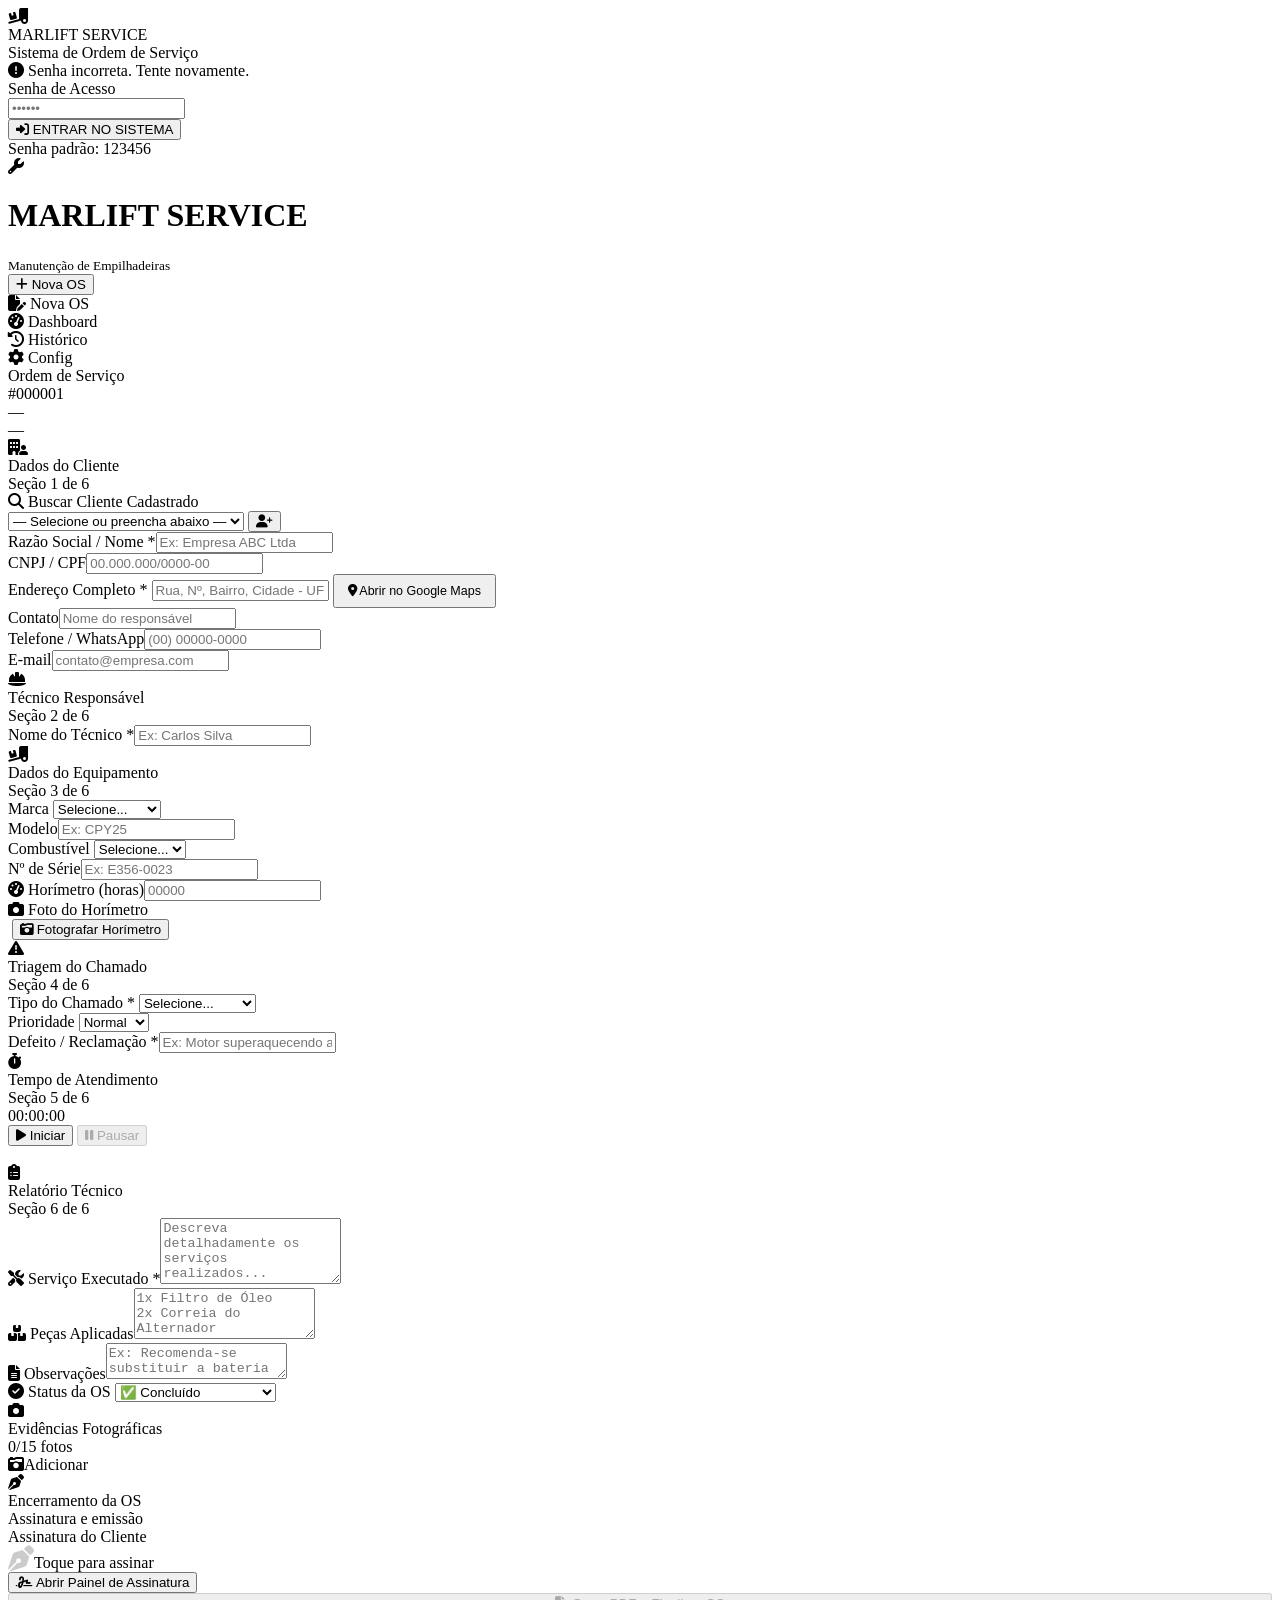
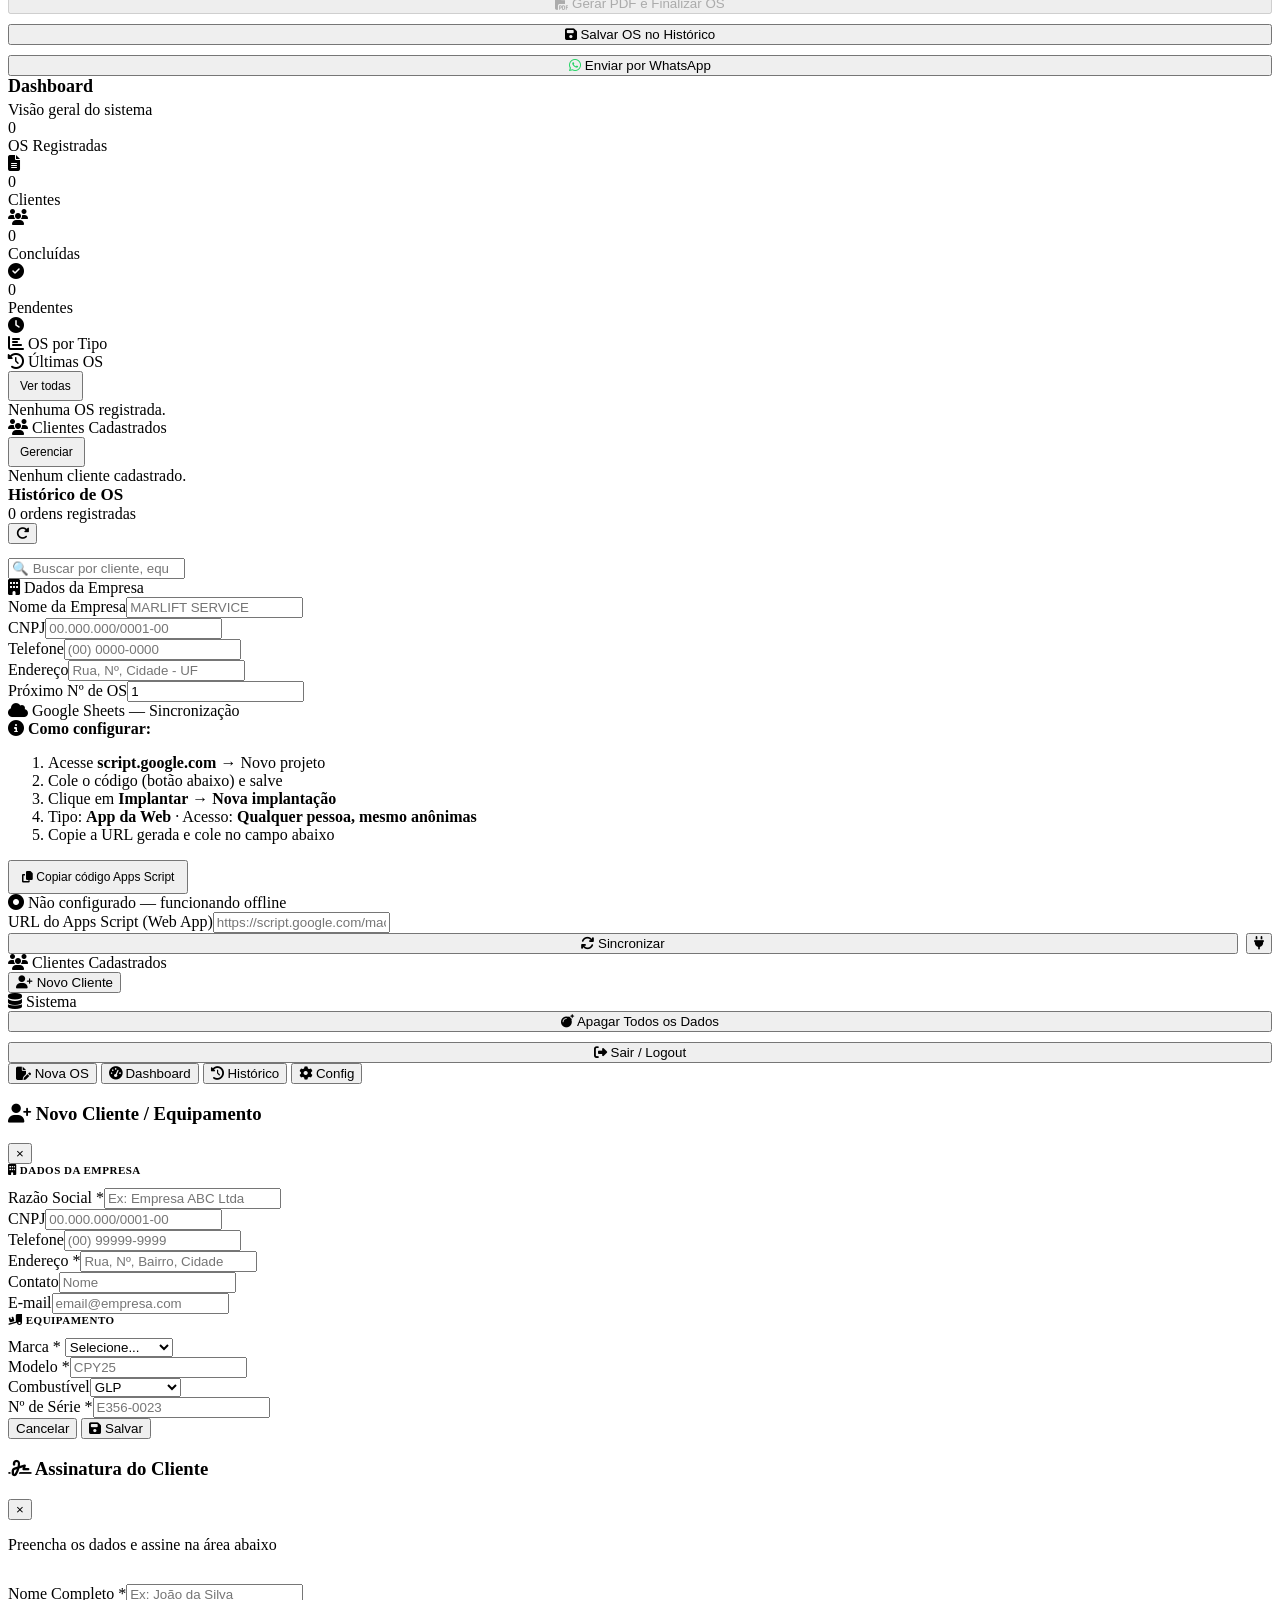
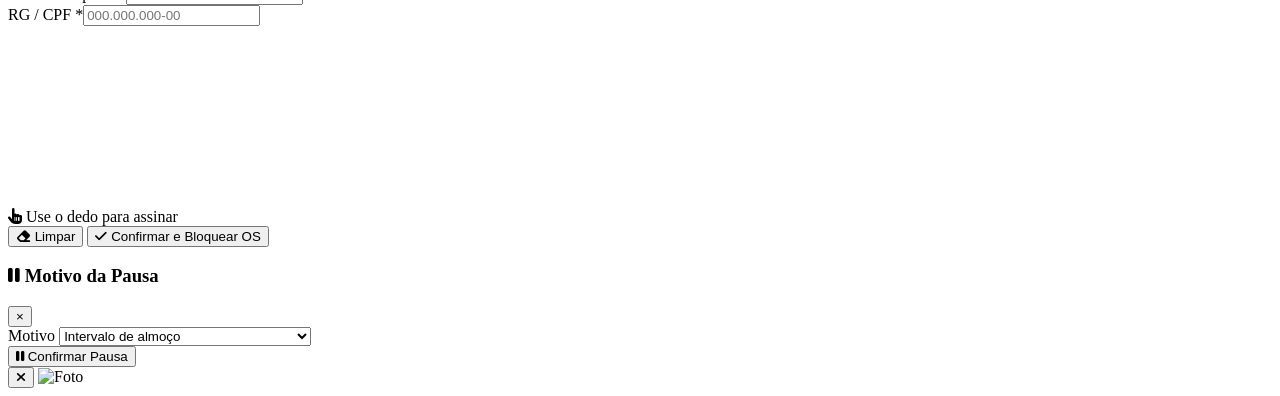
==== index.html @ 994aef8c "Create index.html" ====
<!DOCTYPE html>
<html lang="pt-BR">
<head>
<meta charset="UTF-8">
<meta name="viewport" content="width=device-width, initial-scale=1.0, maximum-scale=5.0, viewport-fit=cover">
<meta name="mobile-web-app-capable" content="yes">
<meta name="apple-mobile-web-app-capable" content="yes">
<meta name="apple-mobile-web-app-status-bar-style" content="black-translucent">
<meta name="theme-color" content="#0f172a">
<title>MARLIFT SERVICE — Sistema OS</title>
<link rel="stylesheet" href="https://cdnjs.cloudflare.com/ajax/libs/font-awesome/6.5.0/css/all.min.css">
<link rel="stylesheet" href="os-style.css">
<script src="https://cdnjs.cloudflare.com/ajax/libs/jspdf/2.5.1/jspdf.umd.min.js"></script>
</head>
<body>

<!-- ===== LOGIN ===== -->
<div id="loginScreen">
  <div class="login-bg-circles"><span></span><span></span></div>
  <div class="login-card">
    <div class="login-logo-wrap">
      <div class="login-logo-icon"><i class="fa-solid fa-truck-ramp-box"></i></div>
      <div class="login-brand"><span>MARLIFT</span> SERVICE</div>
      <div class="login-sub">Sistema de Ordem de Serviço</div>
    </div>
    <div id="loginError" class="login-error"><i class="fa-solid fa-circle-exclamation"></i> Senha incorreta. Tente novamente.</div>
    <label class="login-label">Senha de Acesso</label>
    <div class="pin-wrap">
      <input type="password" id="pinInput" class="pin-input" inputmode="numeric" maxlength="6" placeholder="••••••" autocomplete="current-password" onkeydown="if(event.key==='Enter')fazerLogin()">
    </div>
    <button class="btn-login" onclick="fazerLogin()"><i class="fa-solid fa-right-to-bracket"></i> ENTRAR NO SISTEMA</button>
    <div class="login-hint">Senha padrão: 123456</div>
  </div>
</div>

<!-- ===== APP ===== -->
<div class="app" id="mainApp">

  <header class="header">
    <div class="header-top">
      <div class="logo">
        <div class="logo-icon"><i class="fa-solid fa-wrench"></i></div>
        <div class="logo-text">
          <h1><span>MARLIFT</span> SERVICE</h1>
          <small>Manutenção de Empilhadeiras</small>
        </div>
      </div>
      <button class="btn-header" onclick="novaOS()"><i class="fa-solid fa-plus"></i> Nova OS</button>
    </div>
    <div class="nav-tabs">
      <div class="nav-tab active" data-tab="tab-os"   onclick="switchTab('tab-os')"><i class="fa-solid fa-file-pen"></i> Nova OS</div>
      <div class="nav-tab"        data-tab="tab-dash"  onclick="switchTab('tab-dash')"><i class="fa-solid fa-gauge-high"></i> Dashboard</div>
      <div class="nav-tab"        data-tab="tab-hist"  onclick="switchTab('tab-hist')"><i class="fa-solid fa-clock-rotate-left"></i> Histórico</div>
      <div class="nav-tab"        data-tab="tab-cfg"   onclick="switchTab('tab-cfg')"><i class="fa-solid fa-gear"></i> Config</div>
    </div>
    <div class="prog-bar-wrap">
      <div class="prog-steps">
        <div class="prog-step active" id="ps1"></div>
        <div class="prog-step" id="ps2"></div>
        <div class="prog-step" id="ps3"></div>
        <div class="prog-step" id="ps4"></div>
        <div class="prog-step" id="ps5"></div>
        <div class="prog-step" id="ps6"></div>
      </div>
    </div>
  </header>

  <!-- ========== NOVA OS ========== -->
  <div id="tab-os" class="tab-content active">
    <div class="os-num-box">
      <div><div class="os-num-label">Ordem de Serviço</div><div class="os-num-value" id="osNum">#000001</div></div>
      <div><div class="os-num-date" id="osData">—</div><div class="os-num-date" id="osHora">—</div></div>
    </div>

    <!-- CLIENTE -->
    <div class="card">
      <div class="card-header"><div class="card-icon"><i class="fa-solid fa-building-user"></i></div><div><div class="card-title">Dados do Cliente</div><div class="card-subtitle">Seção 1 de 6</div></div></div>
      <div class="card-body">
        <div class="box-highlight">
          <label class="form-label"><i class="fa-solid fa-magnifying-glass"></i> Buscar Cliente Cadastrado</label>
          <div class="d-flex gap-2">
            <select id="selCliente" class="form-control" style="flex:1" onchange="carregarCliente(this.value)">
              <option value="">— Selecione ou preencha abaixo —</option>
            </select>
            <button class="btn btn-primary btn-icon" onclick="abrirModal('modalCli')"><i class="fa-solid fa-user-plus"></i></button>
          </div>
        </div>
        <div class="form-group"><label class="form-label">Razão Social / Nome <span class="required">*</span></label><input type="text" id="cNome" class="form-control" placeholder="Ex: Empresa ABC Ltda" autocomplete="organization" oninput="autoSave();prog()"></div>
        <div class="form-group"><label class="form-label">CNPJ / CPF</label><input type="text" id="cCnpj" class="form-control" inputmode="numeric" maxlength="18" placeholder="00.000.000/0000-00" oninput="mascaraCnpj(this)"></div>
        <div class="form-group">
          <label class="form-label">Endereço Completo <span class="required">*</span></label>
          <input type="text" id="cEnd" class="form-control" placeholder="Rua, Nº, Bairro, Cidade - UF" oninput="autoSave()">
          <button class="btn btn-ghost mt-2" onclick="abrirGps()" style="font-size:12.5px;padding:8px 13px"><i class="fa-solid fa-location-dot" style="color:var(--primary)"></i> Abrir no Google Maps</button>
        </div>
        <div class="row">
          <div class="form-group"><label class="form-label">Contato</label><input type="text" id="cContato" class="form-control" placeholder="Nome do responsável" oninput="autoSave()"></div>
          <div class="form-group"><label class="form-label">Telefone / WhatsApp</label><input type="tel" id="cTel" class="form-control" inputmode="tel" maxlength="15" placeholder="(00) 00000-0000" autocomplete="tel" oninput="mascaraTel(this)"></div>
        </div>
        <div class="form-group"><label class="form-label">E-mail</label><input type="email" id="cEmail" class="form-control" placeholder="contato@empresa.com" inputmode="email" oninput="autoSave()"></div>
      </div>
    </div>

    <!-- TÉCNICO -->
    <div class="card">
      <div class="card-header"><div class="card-icon"><i class="fa-solid fa-hard-hat"></i></div><div><div class="card-title">Técnico Responsável</div><div class="card-subtitle">Seção 2 de 6</div></div></div>
      <div class="card-body">
        <div class="form-group"><label class="form-label">Nome do Técnico <span class="required">*</span></label><input type="text" id="tNome" class="form-control" placeholder="Ex: Carlos Silva" autocomplete="name" oninput="autoSave();prog()"></div>
      </div>
    </div>

    <!-- EQUIPAMENTO -->
    <div class="card">
      <div class="card-header"><div class="card-icon"><i class="fa-solid fa-truck-ramp-box"></i></div><div><div class="card-title">Dados do Equipamento</div><div class="card-subtitle">Seção 3 de 6</div></div></div>
      <div class="card-body">
        <div class="row">
          <div class="form-group">
            <label class="form-label">Marca</label>
            <select id="eMarca" class="form-control" onchange="autoSave();prog()">
              <option value="">Selecione...</option>
              <option>TOYOTA</option><option>CLARK</option><option>HYSTER</option><option>YALE</option>
              <option>STILL</option><option>HANGCHA</option><option>NISSAN</option><option>KOMATSU</option>
              <option>MITSUBISHI</option><option>GOODSENSE</option><option>HELI</option><option>PALETRANS</option><option>OUTRA</option>
            </select>
          </div>
          <div class="form-group"><label class="form-label">Modelo</label><input type="text" id="eModelo" class="form-control" placeholder="Ex: CPY25" oninput="autoSave()"></div>
        </div>
        <div class="row">
          <div class="form-group">
            <label class="form-label">Combustível</label>
            <select id="eComb" class="form-control" onchange="autoSave()">
              <option value="">Selecione...</option><option>GLP</option><option>ELÉTRICA</option><option>DIESEL</option><option>GASOLINA</option>
            </select>
          </div>
          <div class="form-group"><label class="form-label">Nº de Série</label><input type="text" id="eSerie" class="form-control" placeholder="Ex: E356-0023" oninput="autoSave()"></div>
        </div>
        <div class="form-group"><label class="form-label"><i class="fa-solid fa-gauge-high"></i> Horímetro (horas)</label><input type="text" id="eHor" class="form-control" inputmode="numeric" maxlength="5" placeholder="00000" oninput="this.value=this.value.replace(/\D/g,'').substring(0,5);autoSave()"></div>
        <div class="form-group">
          <label class="form-label"><i class="fa-solid fa-camera"></i> Foto do Horímetro</label>
          <div class="horimetro-wrap">
            <img id="horPrev" class="horimetro-preview" src="" alt="" onclick="abrirLightbox(this.src)">
            <input type="file" id="inputHor" accept="image/*" capture="environment" style="display:none" onchange="processarFotoHor(this)">
            <button class="btn btn-outline" id="btnFotHor" onclick="document.getElementById('inputHor').click()"><i class="fa-solid fa-camera-retro"></i> Fotografar Horímetro</button>
            <button class="btn btn-danger" id="btnRmHor" style="display:none" onclick="removerFotoHor()"><i class="fa-solid fa-trash"></i> Remover</button>
          </div>
        </div>
      </div>
    </div>

    <!-- TRIAGEM -->
    <div class="card">
      <div class="card-header"><div class="card-icon"><i class="fa-solid fa-triangle-exclamation"></i></div><div><div class="card-title">Triagem do Chamado</div><div class="card-subtitle">Seção 4 de 6</div></div></div>
      <div class="card-body">
        <div class="row">
          <div class="form-group">
            <label class="form-label">Tipo do Chamado <span class="required">*</span></label>
            <select id="tipo" class="form-control" onchange="autoSave();prog()">
              <option value="">Selecione...</option>
              <option value="Emergencial">🚨 Emergencial</option>
              <option value="Corretivo">🔧 Corretivo</option>
              <option value="Preventivo">✅ Preventivo</option>
              <option value="Garantia">🛡️ Garantia</option>
              <option value="Orçamento">💰 Orçamento</option>
              <option value="Instalação">🔩 Instalação</option>
            </select>
          </div>
          <div class="form-group">
            <label class="form-label">Prioridade</label>
            <select id="prior" class="form-control" onchange="autoSave()"><option>Normal</option><option>Alta</option><option>Urgente</option></select>
          </div>
        </div>
        <div class="form-group"><label class="form-label">Defeito / Reclamação <span class="required">*</span></label><input type="text" id="defeito" class="form-control" placeholder="Ex: Motor superaquecendo ao carregar" oninput="autoSave()"></div>
      </div>
    </div>

    <!-- CRONÔMETRO -->
    <div class="card">
      <div class="card-header"><div class="card-icon"><i class="fa-solid fa-stopwatch"></i></div><div><div class="card-title">Tempo de Atendimento</div><div class="card-subtitle">Seção 5 de 6</div></div></div>
      <div class="card-body">
        <div class="timer-wrap">
          <div id="timerDisp" class="timer-display">00:00:00</div>
          <div class="timer-btns">
            <button id="btnIni" class="btn btn-primary" onclick="iniciarTimer()"><i class="fa-solid fa-play"></i> Iniciar</button>
            <button id="btnPau" class="btn btn-warning" disabled onclick="abrirModal('modalPausa')"><i class="fa-solid fa-pause"></i> Pausar</button>
          </div>
          <div id="timerLog" class="timer-log"><div class="timer-log-item" style="color:rgba(255,255,255,0.25)">Aguardando início...</div></div>
        </div>
      </div>
    </div>

    <!-- RELATÓRIO TÉCNICO -->
    <div class="card">
      <div class="card-header"><div class="card-icon"><i class="fa-solid fa-clipboard-list"></i></div><div><div class="card-title">Relatório Técnico</div><div class="card-subtitle">Seção 6 de 6</div></div></div>
      <div class="card-body">
        <div class="form-group"><label class="form-label"><i class="fa-solid fa-screwdriver-wrench"></i> Serviço Executado <span class="required">*</span></label><textarea id="servico" class="form-control" rows="4" placeholder="Descreva detalhadamente os serviços realizados..." oninput="autoSave();prog()"></textarea></div>
        <div class="form-group"><label class="form-label"><i class="fa-solid fa-boxes-stacked"></i> Peças Aplicadas</label><textarea id="pecas" class="form-control" rows="3" placeholder="1x Filtro de Óleo&#10;2x Correia do Alternador" oninput="autoSave()"></textarea></div>
        <div class="form-group"><label class="form-label"><i class="fa-solid fa-file-lines"></i> Observações</label><textarea id="obs" class="form-control" rows="2" placeholder="Ex: Recomenda-se substituir a bateria na próxima revisão." oninput="autoSave()"></textarea></div>
        <div class="form-group">
          <label class="form-label"><i class="fa-solid fa-circle-check"></i> Status da OS</label>
          <select id="status" class="form-control" onchange="autoSave()">
            <option value="Concluído">✅ Concluído</option>
            <option value="Pendente">⏳ Pendente</option>
            <option value="Aguardando Peça">📦 Aguardando Peça</option>
            <option value="Orçamento Enviado">💰 Orçamento Enviado</option>
          </select>
        </div>
      </div>
    </div>

    <!-- FOTOS -->
    <div class="card">
      <div class="card-header"><div class="card-icon"><i class="fa-solid fa-camera"></i></div><div><div class="card-title">Evidências Fotográficas</div><div class="card-subtitle"><span id="fotoCnt">0</span>/15 fotos</div></div></div>
      <div class="card-body">
        <input type="file" id="inputFotos" accept="image/*" multiple style="display:none" onchange="addFotos(this)">
        <div id="photosGrid" class="photos-grid">
          <div class="photo-add-btn" onclick="document.getElementById('inputFotos').click()"><i class="fa-solid fa-camera-retro"></i><span>Adicionar</span></div>
        </div>
      </div>
    </div>

    <!-- ENCERRAMENTO -->
    <div class="card">
      <div class="card-header"><div class="card-icon"><i class="fa-solid fa-pen-nib"></i></div><div><div class="card-title">Encerramento da OS</div><div class="card-subtitle">Assinatura e emissão</div></div></div>
      <div class="card-body">
        <div class="form-group">
          <label class="form-label">Assinatura do Cliente</label>
          <div id="sigPreview" class="sig-preview">
            <div class="sig-placeholder"><i class="fa-solid fa-pen-nib" style="font-size:26px;opacity:0.2"></i><span>Toque para assinar</span></div>
          </div>
          <button id="btnEditar" class="btn btn-warning btn-block mb-3" style="display:none" onclick="desbloquearOS()"><i class="fa-solid fa-unlock"></i> Editar OS (Desbloquear)</button>
          <button id="btnAbrirSig" class="btn btn-outline btn-block" onclick="abrirModal('modalSig')"><i class="fa-solid fa-signature"></i> Abrir Painel de Assinatura</button>
        </div>
        <div class="divider"></div>
        <div style="display:flex;flex-direction:column;gap:10px">
          <button id="btnPdf" class="btn btn-primary btn-block btn-lg" onclick="gerarPDFELimpar()" disabled><i class="fa-solid fa-file-pdf"></i> Gerar PDF e Finalizar OS</button>
          <button id="btnSalvar" class="btn btn-success btn-block" onclick="salvarOS()"><i class="fa-solid fa-floppy-disk"></i> Salvar OS no Histórico</button>
          <button class="btn btn-ghost btn-block" onclick="abrirWhatsapp()"><i class="fa-brands fa-whatsapp" style="color:#25d366"></i> Enviar por WhatsApp</button>
        </div>
      </div>
    </div>
  </div><!-- /tab-os -->

  <!-- ========== DASHBOARD ========== -->
  <div id="tab-dash" class="tab-content">
    <div style="font-size:18px;font-weight:900;margin-bottom:4px">Dashboard</div>
    <div class="text-sm text-muted mb-3">Visão geral do sistema</div>
    <div class="dash-grid">
      <div class="dash-card"><div class="dash-num" id="dTotalOS">0</div><div class="dash-label">OS Registradas</div><i class="fa-solid fa-file-lines dash-icon"></i></div>
      <div class="dash-card accent"><div class="dash-num" id="dTotalCli">0</div><div class="dash-label">Clientes</div><i class="fa-solid fa-users dash-icon"></i></div>
      <div class="dash-card success"><div class="dash-num" id="dConcluidas">0</div><div class="dash-label">Concluídas</div><i class="fa-solid fa-circle-check dash-icon"></i></div>
      <div class="dash-card warn"><div class="dash-num" id="dPendentes">0</div><div class="dash-label">Pendentes</div><i class="fa-solid fa-clock dash-icon"></i></div>
    </div>
    <div class="dash-list-card">
      <div class="dash-list-header"><div class="dash-list-title"><i class="fa-solid fa-chart-bar" style="color:var(--primary)"></i> OS por Tipo</div></div>
      <div class="dash-chart" id="dashChart"></div>
    </div>
    <div class="dash-list-card">
      <div class="dash-list-header"><div class="dash-list-title"><i class="fa-solid fa-clock-rotate-left" style="color:var(--primary)"></i> Últimas OS</div><button class="btn btn-ghost btn-icon" onclick="switchTab('tab-hist')" style="font-size:12px;padding:6px 10px">Ver todas</button></div>
      <div class="dash-list-body" id="dashUltimasOS"><div class="dash-empty">Nenhuma OS registrada.</div></div>
    </div>
    <div class="dash-list-card">
      <div class="dash-list-header"><div class="dash-list-title"><i class="fa-solid fa-users" style="color:var(--accent)"></i> Clientes Cadastrados</div><button class="btn btn-ghost btn-icon" onclick="switchTab('tab-cfg')" style="font-size:12px;padding:6px 10px">Gerenciar</button></div>
      <div class="dash-list-body" id="dashClientes"><div class="dash-empty">Nenhum cliente cadastrado.</div></div>
    </div>
  </div>

  <!-- ========== HISTÓRICO ========== -->
  <div id="tab-hist" class="tab-content">
    <div class="d-flex align-center" style="justify-content:space-between;margin-bottom:14px">
      <div><div style="font-size:17px;font-weight:800">Histórico de OS</div><div class="text-sm text-muted"><span id="totalOS">0</span> ordens registradas</div></div>
      <button class="btn btn-ghost btn-icon" onclick="renderHist()"><i class="fa-solid fa-rotate-right"></i></button>
    </div>
    <div class="form-group mb-3"><input type="search" id="busca" class="form-control" placeholder="🔍 Buscar por cliente, equipamento, técnico..." oninput="renderHist()"></div>
    <div id="osList" class="os-list"></div>
  </div>

  <!-- ========== CONFIG ========== -->
  <div id="tab-cfg" class="tab-content">
    <div class="cfg-section">
      <div class="cfg-title"><i class="fa-solid fa-building"></i> Dados da Empresa</div>
      <div class="form-group"><label class="form-label">Nome da Empresa</label><input type="text" id="cfEmpresa" class="form-control" placeholder="MARLIFT SERVICE" oninput="salvarCfg()"></div>
      <div class="row">
        <div class="form-group"><label class="form-label">CNPJ</label><input type="text" id="cfCnpj" class="form-control" placeholder="00.000.000/0001-00" oninput="salvarCfg()"></div>
        <div class="form-group"><label class="form-label">Telefone</label><input type="tel" id="cfTel" class="form-control" placeholder="(00) 0000-0000" oninput="salvarCfg()"></div>
      </div>
      <div class="form-group"><label class="form-label">Endereço</label><input type="text" id="cfEnd" class="form-control" placeholder="Rua, Nº, Cidade - UF" oninput="salvarCfg()"></div>
      <div class="form-group"><label class="form-label">Próximo Nº de OS</label><input type="number" id="cfProxOS" class="form-control" value="1" min="1" oninput="salvarCfg()"></div>
    </div>
    <div class="cfg-section">
      <div class="cfg-title"><i class="fa-solid fa-cloud"></i> Google Sheets — Sincronização</div>
      <div class="info-box">
        <div>
          <strong><i class="fa-solid fa-circle-info"></i> Como configurar:</strong>
          <ol>
            <li>Acesse <strong>script.google.com</strong> → Novo projeto</li>
            <li>Cole o código (botão abaixo) e salve</li>
            <li>Clique em <strong>Implantar → Nova implantação</strong></li>
            <li>Tipo: <strong>App da Web</strong> · Acesso: <strong>Qualquer pessoa, mesmo anônimas</strong></li>
            <li>Copie a URL gerada e cole no campo abaixo</li>
          </ol>
          <button class="btn btn-ghost mt-2" onclick="copiarScript()" style="font-size:12px;padding:8px 12px"><i class="fa-solid fa-copy"></i> Copiar código Apps Script</button>
        </div>
      </div>
      <div id="syncBadge" class="sync-badge idle"><i class="fa-solid fa-circle-dot"></i> Não configurado — funcionando offline</div>
      <div class="form-group"><label class="form-label">URL do Apps Script (Web App)</label><input type="url" id="cfSheets" class="form-control" placeholder="https://script.google.com/macros/s/..." inputmode="url" oninput="salvarCfg()"></div>
      <div style="display:flex;gap:8px">
        <button class="btn btn-primary" style="flex:1" onclick="syncClientes()"><i class="fa-solid fa-arrows-rotate"></i> Sincronizar</button>
        <button class="btn btn-ghost btn-icon" onclick="testarConn()" title="Testar"><i class="fa-solid fa-plug"></i></button>
      </div>
    </div>
    <div class="cfg-section">
      <div class="cfg-title"><i class="fa-solid fa-users"></i> Clientes Cadastrados</div>
      <button class="btn btn-primary btn-block mb-3" onclick="abrirModal('modalCli')"><i class="fa-solid fa-user-plus"></i> Novo Cliente</button>
      <div id="clientList" class="client-list"></div>
    </div>
    <div class="cfg-section">
      <div class="cfg-title"><i class="fa-solid fa-database"></i> Sistema</div>
      <div style="display:flex;flex-direction:column;gap:10px">
        <button class="btn btn-danger btn-block" onclick="limparTudo()"><i class="fa-solid fa-bomb"></i> Apagar Todos os Dados</button>
        <button class="btn btn-ghost btn-block" onclick="fazerLogout()"><i class="fa-solid fa-right-from-bracket"></i> Sair / Logout</button>
      </div>
    </div>
  </div>

</div><!-- /app -->

<nav class="bottom-nav">
  <button class="bnav-item active" data-tab="tab-os"   onclick="switchTab('tab-os')"><i class="fa-solid fa-file-pen"></i> Nova OS</button>
  <button class="bnav-item"        data-tab="tab-dash"  onclick="switchTab('tab-dash')"><i class="fa-solid fa-gauge-high"></i> Dashboard</button>
  <button class="bnav-item"        data-tab="tab-hist"  onclick="switchTab('tab-hist')"><i class="fa-solid fa-clock-rotate-left"></i> Histórico</button>
  <button class="bnav-item"        data-tab="tab-cfg"   onclick="switchTab('tab-cfg')"><i class="fa-solid fa-gear"></i> Config</button>
</nav>

<!-- MODAL CLIENTE -->
<div id="modalCli" class="modal">
  <div class="modal-box">
    <div class="modal-header"><h3><i class="fa-solid fa-user-plus"></i> Novo Cliente / Equipamento</h3><button class="modal-close" onclick="fecharModal()">&times;</button></div>
    <div class="modal-body">
      <div style="font-size:11px;font-weight:800;color:var(--primary);text-transform:uppercase;letter-spacing:.5px;margin-bottom:12px"><i class="fa-solid fa-building"></i> Dados da Empresa</div>
      <div class="form-group"><label class="form-label">Razão Social <span class="required">*</span></label><input type="text" id="cadNome" class="form-control" placeholder="Ex: Empresa ABC Ltda" autocomplete="off"></div>
      <div class="row">
        <div class="form-group"><label class="form-label">CNPJ</label><input type="text" id="cadCnpj" class="form-control" placeholder="00.000.000/0001-00" inputmode="numeric"></div>
        <div class="form-group"><label class="form-label">Telefone</label><input type="tel" id="cadTel" class="form-control" placeholder="(00) 99999-9999" inputmode="tel" oninput="mascaraTel(this)"></div>
      </div>
      <div class="form-group"><label class="form-label">Endereço <span class="required">*</span></label><input type="text" id="cadEnd" class="form-control" placeholder="Rua, Nº, Bairro, Cidade" autocomplete="off"></div>
      <div class="row">
        <div class="form-group"><label class="form-label">Contato</label><input type="text" id="cadContato" class="form-control" placeholder="Nome"></div>
        <div class="form-group"><label class="form-label">E-mail</label><input type="email" id="cadEmail" class="form-control" placeholder="email@empresa.com" inputmode="email"></div>
      </div>
      <div class="divider"></div>
      <div style="font-size:11px;font-weight:800;color:var(--primary);text-transform:uppercase;letter-spacing:.5px;margin-bottom:12px"><i class="fa-solid fa-truck-ramp-box"></i> Equipamento</div>
      <div class="row">
        <div class="form-group"><label class="form-label">Marca <span class="required">*</span></label>
          <select id="cadMarca" class="form-control"><option value="">Selecione...</option><option>TOYOTA</option><option>CLARK</option><option>HYSTER</option><option>YALE</option><option>STILL</option><option>HANGCHA</option><option>NISSAN</option><option>KOMATSU</option><option>MITSUBISHI</option><option>GOODSENSE</option><option>HELI</option><option>PALETRANS</option><option>OUTRA</option></select>
        </div>
        <div class="form-group"><label class="form-label">Modelo <span class="required">*</span></label><input type="text" id="cadModelo" class="form-control" placeholder="CPY25"></div>
      </div>
      <div class="row">
        <div class="form-group"><label class="form-label">Combustível</label><select id="cadComb" class="form-control"><option>GLP</option><option>ELÉTRICA</option><option>DIESEL</option><option>GASOLINA</option></select></div>
        <div class="form-group"><label class="form-label">Nº de Série <span class="required">*</span></label><input type="text" id="cadSerie" class="form-control" placeholder="E356-0023"></div>
      </div>
    </div>
    <div class="modal-footer">
      <button class="btn btn-ghost" onclick="fecharModal()">Cancelar</button>
      <button class="btn btn-primary" onclick="salvarCliente()"><i class="fa-solid fa-floppy-disk"></i> Salvar</button>
    </div>
  </div>
</div>

<!-- MODAL ASSINATURA -->
<div id="modalSig" class="modal fullscreen">
  <div class="modal-box" style="display:flex;flex-direction:column;">
    <div class="modal-header"><h3><i class="fa-solid fa-signature"></i> Assinatura do Cliente</h3><button class="modal-close" onclick="fecharModal()">&times;</button></div>
    <div class="modal-body" style="flex:1;display:flex;flex-direction:column;gap:14px;">
      <p class="text-sm text-muted text-center">Preencha os dados e assine na área abaixo</p>
      <div class="row">
        <div class="form-group"><label class="form-label">Nome Completo <span class="required">*</span></label><input type="text" id="sigNome" class="form-control" placeholder="Ex: João da Silva"></div>
        <div class="form-group"><label class="form-label">RG / CPF <span class="required">*</span></label><input type="text" id="sigDoc" class="form-control" placeholder="000.000.000-00" inputmode="numeric"></div>
      </div>
      <div class="canvas-wrap" style="flex:1;border:2px solid var(--border);"><canvas id="sigCanvas"></canvas></div>
      <div class="text-center text-sm text-muted"><i class="fa-solid fa-hand-pointer"></i> Use o dedo para assinar</div>
    </div>
    <div class="modal-footer">
      <button class="btn btn-ghost" onclick="clearSig()"><i class="fa-solid fa-eraser"></i> Limpar</button>
      <button class="btn btn-success" onclick="salvarSig()"><i class="fa-solid fa-check"></i> Confirmar e Bloquear OS</button>
    </div>
  </div>
</div>

<!-- MODAL PAUSA -->
<div id="modalPausa" class="modal">
  <div class="modal-box">
    <div class="modal-header"><h3><i class="fa-solid fa-pause"></i> Motivo da Pausa</h3><button class="modal-close" onclick="fecharModal()">&times;</button></div>
    <div class="modal-body">
      <div class="form-group">
        <label class="form-label">Motivo</label>
        <select id="motivoPausa" class="form-control" onchange="toggleMotivoOutro(this.value)">
          <option>Intervalo de almoço</option><option>Aguardando peça</option>
          <option>Aguardando liberação do equipamento</option><option>Deslocamento até fornecedor</option>
          <option value="Outro">Outro...</option>
        </select>
      </div>
      <div id="motivoOutroWrap" class="form-group" style="display:none">
        <label class="form-label">Especifique</label>
        <input type="text" id="motivoOutro" class="form-control" placeholder="Descreva o motivo...">
      </div>
    </div>
    <div class="modal-footer"><button class="btn btn-warning btn-block" onclick="confirmarPausa()"><i class="fa-solid fa-pause"></i> Confirmar Pausa</button></div>
  </div>
</div>

<!-- LIGHTBOX -->
<div id="lightbox" class="lightbox" onclick="fecharLightbox()">
  <button class="lb-close"><i class="fa-solid fa-xmark"></i></button>
  <img id="lbImg" src="" alt="Foto">
</div>

<div class="toast-wrap" id="toastWrap"></div>

<script src="os-script.js"></script>
</body>
</html>
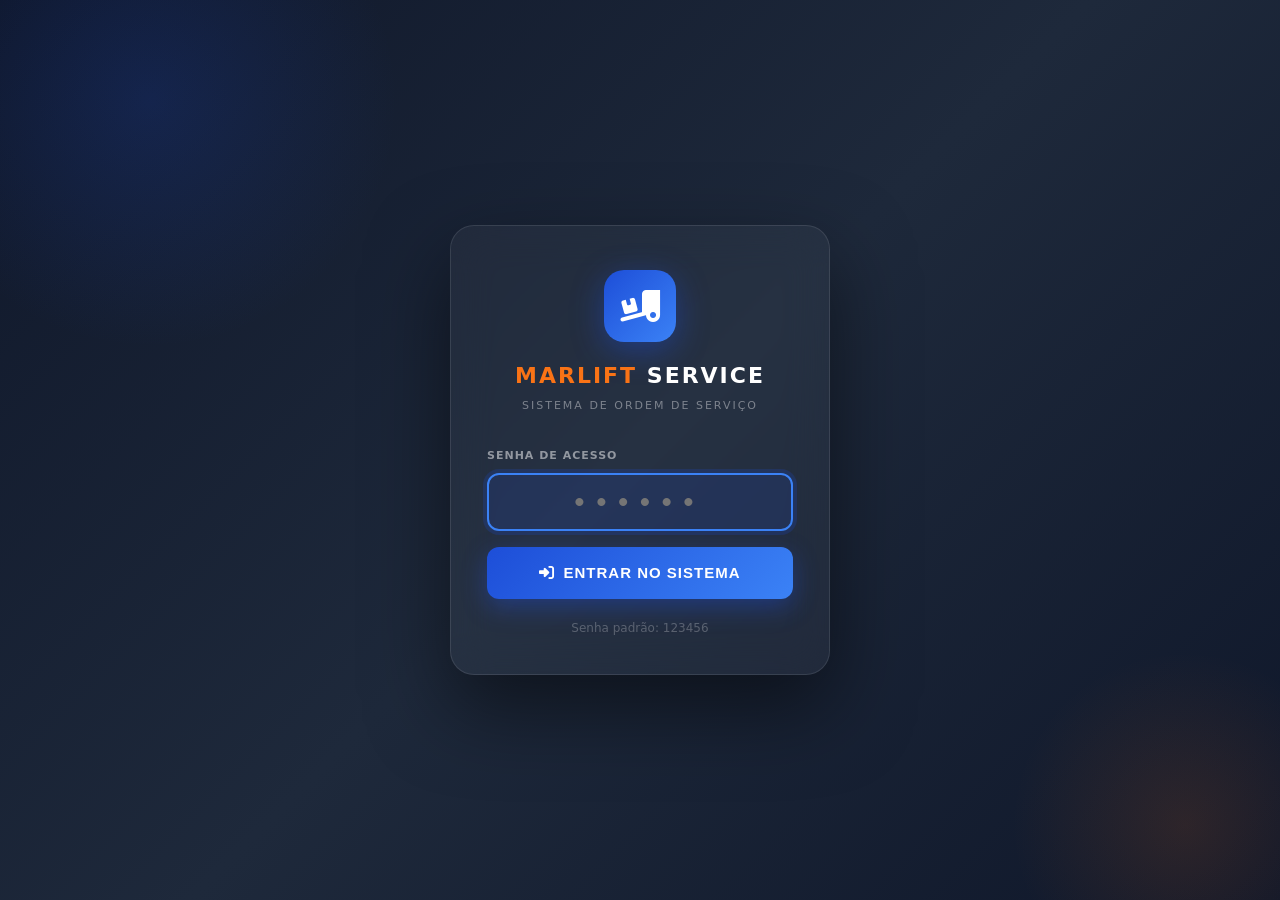
==== commit fb300115: "Update index.html" ====
--- a/index.html
+++ b/index.html
@@ -128,7 +128,7 @@
           <div class="form-group">
             <label class="form-label">Combustível</label>
             <select id="eComb" class="form-control" onchange="autoSave()">
-              <option value="">Selecione...</option><option>GLP</option><option>ELÉTRICA</option><option>DIESEL</option><option>GASOLINA</option>
+              <option value="">Selecione...</option><option>GLP</option><option>ELÉTRICA</option><option>DIESEL</
             </select>
           </div>
           <div class="form-group"><label class="form-label">Nº de Série</label><input type="text" id="eSerie" class="form-control" placeholder="Ex: E356-0023" oninput="autoSave()"></div>
@@ -186,6 +186,7 @@
         </div>
       </div>
     </div>
+
 
     <!-- RELATÓRIO TÉCNICO -->
     <div class="card">
--- a/os-style.css
+++ b/os-style.css
@@ -0,0 +1,287 @@
+/* ============================================================
+   MARLIFT SERVICE — DESIGN SYSTEM (Azul Profissional)
+   ============================================================ */
+:root {
+  --primary:       #1d4ed8;
+  --primary-dark:  #1e3a8a;
+  --primary-light: #eff6ff;
+  --primary-mid:   #3b82f6;
+  --accent:        #f97316;
+  --accent-dark:   #ea580c;
+  --dark:          #0f172a;
+  --dark2:         #1e293b;
+  --dark3:         #334155;
+  --gray:          #64748b;
+  --gray-light:    #f1f5f9;
+  --border:        #e2e8f0;
+  --white:         #ffffff;
+  --success:       #10b981;
+  --warning:       #f59e0b;
+  --danger:        #ef4444;
+  --radius:        14px;
+  --radius-sm:     9px;
+  --shadow:        0 2px 14px rgba(0,0,0,0.07);
+  --shadow-lg:     0 8px 40px rgba(0,0,0,0.16);
+  --font: 'Segoe UI', system-ui, -apple-system, BlinkMacSystemFont, sans-serif;
+}
+*, *::before, *::after { box-sizing: border-box; margin: 0; padding: 0; }
+html { scroll-behavior: smooth; -webkit-text-size-adjust: 100%; }
+body { font-family: var(--font); background: var(--gray-light); color: var(--dark); line-height: 1.6; min-height: 100vh; -webkit-tap-highlight-color: transparent; overflow-x: hidden; }
+
+/* ── LOGIN ── */
+#loginScreen { position: fixed; inset: 0; z-index: 99999; display: flex; align-items: center; justify-content: center; background: linear-gradient(135deg, #0f172a 0%, #1e293b 50%, #0f172a 100%); overflow: hidden; }
+.login-bg-circles { position: absolute; inset: 0; overflow: hidden; pointer-events: none; }
+.login-bg-circles span { position: absolute; border-radius: 50%; background: radial-gradient(circle, rgba(29,78,216,0.18) 0%, transparent 70%); }
+.login-bg-circles span:nth-child(1) { width: 500px; height: 500px; top: -150px; left: -100px; }
+.login-bg-circles span:nth-child(2) { width: 350px; height: 350px; bottom: -100px; right: -80px; background: radial-gradient(circle, rgba(249,115,22,0.12) 0%, transparent 70%); }
+.login-card { position: relative; z-index: 1; width: 100%; max-width: 380px; margin: 20px; background: rgba(255,255,255,0.04); border: 1px solid rgba(255,255,255,0.10); border-radius: 24px; padding: 44px 36px 36px; backdrop-filter: blur(20px); box-shadow: 0 32px 80px rgba(0,0,0,0.5); }
+.login-logo-wrap { text-align: center; margin-bottom: 32px; }
+.login-logo-icon { display: inline-flex; align-items: center; justify-content: center; width: 72px; height: 72px; border-radius: 20px; background: linear-gradient(135deg, var(--primary) 0%, var(--primary-mid) 100%); box-shadow: 0 8px 32px rgba(29,78,216,0.45); margin-bottom: 16px; }
+.login-logo-icon i { font-size: 32px; color: white; }
+.login-brand { font-size: 22px; font-weight: 900; letter-spacing: 2px; color: white; }
+.login-brand span { color: var(--accent); }
+.login-sub { font-size: 11px; color: rgba(255,255,255,0.4); letter-spacing: 2px; text-transform: uppercase; margin-top: 4px; }
+.login-label { font-size: 11px; font-weight: 700; color: rgba(255,255,255,0.5); text-transform: uppercase; letter-spacing: 1px; margin-bottom: 8px; display: block; }
+.pin-wrap { position: relative; margin-bottom: 16px; }
+.pin-input { width: 100%; height: 58px; background: rgba(255,255,255,0.07); border: 2px solid rgba(255,255,255,0.12); border-radius: 12px; color: white; font-size: 28px; text-align: center; letter-spacing: 12px; font-weight: 800; outline: none; transition: all 0.2s; -moz-appearance: textfield; }
+.pin-input::-webkit-outer-spin-button, .pin-input::-webkit-inner-spin-button { -webkit-appearance: none; }
+.pin-input:focus { border-color: var(--primary-mid); background: rgba(29,78,216,0.15); box-shadow: 0 0 0 4px rgba(29,78,216,0.2); }
+.btn-login { width: 100%; height: 52px; background: linear-gradient(135deg, var(--primary) 0%, var(--primary-mid) 100%); border: none; border-radius: 12px; color: white; font-size: 15px; font-weight: 800; cursor: pointer; letter-spacing: 1px; box-shadow: 0 8px 24px rgba(29,78,216,0.4); transition: all 0.2s; display: flex; align-items: center; justify-content: center; gap: 8px; }
+.btn-login:active { transform: scale(0.98); }
+.login-hint { text-align: center; margin-top: 20px; font-size: 12px; color: rgba(255,255,255,0.25); }
+.login-error { background: rgba(239,68,68,0.15); border: 1px solid rgba(239,68,68,0.3); border-radius: 10px; padding: 10px 14px; font-size: 13px; color: #fca5a5; display: none; margin-bottom: 14px; text-align: center; }
+.login-error.vis { display: block; }
+
+/* ── APP ── */
+.app { max-width: 640px; margin: 0 auto; padding-bottom: 80px; display: none; }
+.app.visible { display: block; }
+
+/* ── HEADER ── */
+.header { background: var(--dark); position: sticky; top: 0; z-index: 100; box-shadow: var(--shadow-lg); }
+.header-top { display: flex; align-items: center; justify-content: space-between; padding: 12px 16px; border-bottom: 3px solid var(--primary); }
+.logo { display: flex; align-items: center; gap: 10px; }
+.logo-icon { width: 38px; height: 38px; border-radius: 10px; background: linear-gradient(135deg, var(--primary) 0%, var(--primary-mid) 100%); display: flex; align-items: center; justify-content: center; font-size: 17px; color: white; flex-shrink: 0; }
+.logo-text h1 { color: white; font-size: 16px; font-weight: 900; letter-spacing: 1px; line-height: 1.1; }
+.logo-text h1 span { color: var(--accent); }
+.logo-text small { color: rgba(255,255,255,0.4); font-size: 9px; font-weight: 600; letter-spacing: 1.5px; text-transform: uppercase; }
+.btn-header { background: rgba(255,255,255,0.08); border: 1px solid rgba(255,255,255,0.15); color: white; padding: 8px 13px; border-radius: 9px; font-size: 13px; cursor: pointer; display: flex; align-items: center; gap: 6px; font-weight: 700; transition: all 0.2s; }
+.btn-header:active { background: var(--primary); border-color: var(--primary); }
+
+/* ── NAV TABS ── */
+.nav-tabs { display: flex; background: var(--dark2); overflow-x: auto; scrollbar-width: none; }
+.nav-tabs::-webkit-scrollbar { display: none; }
+.nav-tab { flex: 1; min-width: 60px; padding: 10px 6px; text-align: center; color: rgba(255,255,255,0.38); font-size: 10.5px; font-weight: 700; cursor: pointer; border-bottom: 3px solid transparent; transition: all 0.2s; display: flex; align-items: center; justify-content: center; gap: 4px; user-select: none; white-space: nowrap; }
+.nav-tab.active { color: var(--primary-mid); border-bottom-color: var(--primary-mid); }
+.nav-tab i { font-size: 12px; }
+
+/* ── PROGRESSO ── */
+.prog-bar-wrap { background: var(--dark2); padding: 7px 16px 9px; }
+.prog-steps { display: flex; gap: 4px; }
+.prog-step { flex: 1; height: 3px; border-radius: 99px; background: rgba(255,255,255,0.10); transition: background 0.3s; }
+.prog-step.done   { background: var(--success); }
+.prog-step.active { background: var(--primary-mid); }
+
+/* ── TABS ── */
+.tab-content { display: none; padding: 14px; }
+.tab-content.active { display: block; }
+
+/* ── CARDS ── */
+.card { background: var(--white); border-radius: var(--radius); border: 1px solid var(--border); margin-bottom: 14px; overflow: hidden; box-shadow: var(--shadow); }
+.card-header { display: flex; align-items: center; gap: 11px; padding: 12px 15px; border-bottom: 1px solid var(--border); background: linear-gradient(135deg, var(--primary-light) 0%, var(--white) 60%); }
+.card-icon { width: 34px; height: 34px; background: linear-gradient(135deg, var(--primary) 0%, var(--primary-mid) 100%); border-radius: 9px; display: flex; align-items: center; justify-content: center; color: white; font-size: 13px; flex-shrink: 0; }
+.card-title { font-size: 12.5px; font-weight: 800; color: var(--dark); text-transform: uppercase; letter-spacing: 0.5px; line-height: 1.2; }
+.card-subtitle { font-size: 10.5px; color: var(--gray); }
+.card-body { padding: 15px; }
+
+/* ── FORMULÁRIO ── */
+.form-group { margin-bottom: 12px; }
+.form-label { display: flex; align-items: center; gap: 5px; font-size: 11px; font-weight: 700; color: var(--dark3); margin-bottom: 5px; text-transform: uppercase; letter-spacing: 0.4px; }
+.required { color: var(--danger); }
+.form-control { width: 100%; padding: 11px 13px; border: 2px solid var(--border); border-radius: var(--radius-sm); font-size: 15px; font-family: var(--font); background: var(--white); color: var(--dark); transition: border-color 0.2s, box-shadow 0.2s; -webkit-appearance: none; appearance: none; }
+.form-control:focus { border-color: var(--primary); outline: none; box-shadow: 0 0 0 3px rgba(29,78,216,0.1); }
+.form-control:disabled { background: #f8fafc; color: #94a3b8; cursor: not-allowed; }
+.form-control::placeholder { color: #b0bec5; font-size: 13.5px; }
+textarea.form-control { resize: vertical; min-height: 76px; font-size: 14px; line-height: 1.5; }
+select.form-control { background-image: url("data:image/svg+xml,%3Csvg xmlns='http://www.w3.org/2000/svg' fill='none' viewBox='0 0 20 20'%3E%3Cpath stroke='%2364748b' stroke-linecap='round' stroke-linejoin='round' stroke-width='1.5' d='m6 8 4 4 4-4'/%3E%3C/svg%3E"); background-repeat: no-repeat; background-position: right 11px center; background-size: 16px; padding-right: 36px; cursor: pointer; }
+.row { display: flex; gap: 10px; }
+.row .form-group { flex: 1; min-width: 0; }
+
+/* ── BOXES ── */
+.box-highlight { background: var(--primary-light); padding: 12px; border-radius: var(--radius-sm); border: 2px dashed rgba(29,78,216,0.25); margin-bottom: 14px; }
+.box-highlight .form-label { color: var(--primary-dark); }
+.info-box { background: var(--primary-light); border: 1px solid rgba(29,78,216,0.2); border-radius: var(--radius-sm); padding: 11px 13px; font-size: 12px; color: var(--primary-dark); display: flex; gap: 10px; margin-bottom: 12px; }
+.info-box ol { margin-left: 16px; font-size: 11.5px; line-height: 2; }
+
+/* ── BUTTONS ── */
+.btn { padding: 11px 16px; border: none; border-radius: var(--radius-sm); font-size: 14px; font-weight: 700; cursor: pointer; display: inline-flex; align-items: center; justify-content: center; gap: 7px; transition: all 0.18s; font-family: var(--font); touch-action: manipulation; user-select: none; -webkit-tap-highlight-color: transparent; }
+.btn:disabled { opacity: 0.4; cursor: not-allowed !important; pointer-events: none; }
+.btn-primary  { background: linear-gradient(135deg, var(--primary) 0%, var(--primary-mid) 100%); color: white; box-shadow: 0 4px 14px rgba(29,78,216,0.3); }
+.btn-primary:active  { transform: scale(0.98); }
+.btn-secondary { background: var(--dark); color: white; }
+.btn-outline { background: transparent; color: var(--primary); border: 2px solid var(--primary); }
+.btn-outline:active { background: var(--primary); color: white; }
+.btn-success  { background: linear-gradient(135deg, #059669, var(--success)); color: white; }
+.btn-danger   { background: var(--danger); color: white; }
+.btn-warning  { background: var(--warning); color: white; }
+.btn-ghost    { background: var(--gray-light); color: var(--dark3); border: 1px solid var(--border); }
+.btn-ghost:active { background: var(--border); }
+.btn-icon  { padding: 9px 11px; }
+.btn-block { width: 100%; }
+.btn-lg    { padding: 14px 20px; font-size: 15px; }
+
+/* ── OS NUM BOX ── */
+.os-num-box { background: linear-gradient(135deg, var(--dark) 0%, var(--dark2) 100%); border-radius: var(--radius); padding: 13px 16px; display: flex; align-items: center; justify-content: space-between; margin: 0 0 14px; box-shadow: var(--shadow-lg); border-left: 4px solid var(--primary-mid); }
+.os-num-label { color: rgba(255,255,255,0.5); font-size: 10px; font-weight: 700; text-transform: uppercase; letter-spacing: 1px; }
+.os-num-value { color: var(--primary-mid); font-size: 26px; font-weight: 900; font-family: 'Courier New', monospace; letter-spacing: 3px; }
+.os-num-date  { color: rgba(255,255,255,0.4); font-size: 11px; text-align: right; }
+
+/* ── CRONÔMETRO ── */
+.timer-wrap { background: linear-gradient(145deg, var(--dark), var(--dark2)); border-radius: var(--radius); padding: 18px 16px; text-align: center; border: 1px solid rgba(59,130,246,0.2); }
+.timer-display { font-size: 52px; font-family: 'Courier New', monospace; color: var(--primary-mid); font-weight: 900; letter-spacing: 5px; text-shadow: 0 0 30px rgba(59,130,246,0.4); margin-bottom: 14px; line-height: 1; }
+.timer-btns { display: flex; gap: 10px; justify-content: center; margin-bottom: 12px; }
+.timer-log { background: rgba(0,0,0,0.3); border-radius: var(--radius-sm); padding: 9px 11px; text-align: left; max-height: 110px; overflow-y: auto; font-size: 11px; scrollbar-width: thin; }
+.timer-log-item { padding: 3px 0; border-bottom: 1px solid rgba(255,255,255,0.05); color: rgba(255,255,255,0.6); }
+.timer-log-item:last-child { border-bottom: none; }
+.timer-log-item strong { color: var(--primary-mid); }
+
+/* ── FOTOS ── */
+.photos-grid { display: grid; grid-template-columns: repeat(auto-fill, minmax(86px, 1fr)); gap: 8px; }
+.photo-item { position: relative; aspect-ratio: 1; border-radius: var(--radius-sm); overflow: hidden; border: 2px solid var(--border); cursor: pointer; }
+.photo-item img { width: 100%; height: 100%; object-fit: cover; display: block; }
+.photo-remove { position: absolute; top: 3px; right: 3px; width: 22px; height: 22px; background: rgba(0,0,0,0.7); color: white; border: none; border-radius: 50%; font-size: 14px; cursor: pointer; display: flex; align-items: center; justify-content: center; font-weight: bold; }
+.photo-add-btn { aspect-ratio: 1; border: 2px dashed var(--border); border-radius: var(--radius-sm); display: flex; flex-direction: column; align-items: center; justify-content: center; gap: 4px; cursor: pointer; color: var(--gray); font-size: 10.5px; font-weight: 700; background: var(--gray-light); transition: all 0.2s; }
+.photo-add-btn i { font-size: 20px; }
+.photo-add-btn:active { border-color: var(--primary); color: var(--primary); background: var(--primary-light); }
+
+/* ── HORÍMETRO ── */
+.horimetro-wrap { border: 2px dashed var(--border); border-radius: var(--radius-sm); padding: 12px; background: var(--gray-light); display: flex; flex-direction: column; align-items: center; gap: 8px; }
+.horimetro-preview { width: 100%; max-height: 160px; object-fit: contain; border-radius: var(--radius-sm); border: 1px solid var(--border); display: none; }
+.horimetro-preview.vis { display: block; }
+
+/* ── ASSINATURA ── */
+.sig-preview { min-height: 86px; border: 2px dashed var(--border); border-radius: var(--radius-sm); background: var(--gray-light); display: flex; align-items: center; justify-content: center; overflow: hidden; margin-bottom: 10px; }
+.sig-placeholder { color: var(--gray); font-size: 13px; display: flex; flex-direction: column; align-items: center; gap: 6px; text-align: center; }
+.canvas-wrap { border: 2px solid var(--border); border-radius: var(--radius-sm); background: #fff; margin-bottom: 12px; overflow: hidden; }
+canvas { display: block; touch-action: none; cursor: crosshair; }
+
+/* ── HISTÓRICO ── */
+.os-list { display: flex; flex-direction: column; gap: 10px; }
+.os-card { background: var(--white); border-radius: var(--radius); border: 1px solid var(--border); padding: 13px 14px; box-shadow: var(--shadow); display: flex; align-items: flex-start; justify-content: space-between; gap: 10px; border-left: 4px solid var(--primary); }
+.os-card-info { flex: 1; min-width: 0; }
+.os-num { font-size: 10px; font-weight: 700; color: var(--primary); letter-spacing: 0.5px; }
+.os-cliente { font-size: 15px; font-weight: 800; color: var(--dark); white-space: nowrap; overflow: hidden; text-overflow: ellipsis; }
+.os-meta { font-size: 11px; color: var(--gray); margin-top: 1px; }
+.os-tags { margin-top: 7px; display: flex; gap: 5px; flex-wrap: wrap; }
+.os-actions { display: flex; flex-direction: column; gap: 5px; flex-shrink: 0; }
+.os-empty { text-align: center; padding: 55px 20px; color: var(--gray); }
+.os-empty i { font-size: 44px; opacity: 0.2; margin-bottom: 12px; display: block; }
+
+/* ── BADGES ── */
+.badge { display: inline-flex; align-items: center; gap: 3px; padding: 2px 9px; border-radius: 99px; font-size: 10px; font-weight: 700; }
+.badge-orange { background: #fff7ed; color: #c2410c; }
+.badge-green  { background: #dcfce7; color: #15803d; }
+.badge-blue   { background: #dbeafe; color: #1d4ed8; }
+.badge-red    { background: #fee2e2; color: #b91c1c; }
+.badge-gray   { background: #f1f5f9; color: #475569; }
+.badge-purple { background: #f5f3ff; color: #6d28d9; }
+.badge-cyan   { background: #cffafe; color: #0e7490; }
+
+/* ── CONFIG ── */
+.cfg-section { margin-bottom: 24px; }
+.cfg-title { font-size: 12px; font-weight: 800; color: var(--primary); text-transform: uppercase; letter-spacing: 0.6px; margin-bottom: 13px; padding-bottom: 7px; border-bottom: 2px solid var(--primary-light); display: flex; align-items: center; gap: 7px; }
+.client-list { display: flex; flex-direction: column; gap: 8px; }
+.client-item { display: flex; align-items: center; justify-content: space-between; padding: 11px 13px; background: var(--gray-light); border-radius: var(--radius-sm); border: 1px solid var(--border); gap: 10px; border-left: 3px solid var(--primary-mid); }
+.client-item-info { flex: 1; min-width: 0; }
+.client-name { font-weight: 700; font-size: 14px; white-space: nowrap; overflow: hidden; text-overflow: ellipsis; }
+.client-meta { font-size: 11px; color: var(--gray); white-space: nowrap; overflow: hidden; text-overflow: ellipsis; }
+.client-btns { display: flex; gap: 5px; flex-shrink: 0; }
+.sync-badge { display: flex; align-items: center; gap: 8px; padding: 10px 13px; border-radius: var(--radius-sm); font-size: 12.5px; font-weight: 600; margin-bottom: 12px; }
+.sync-badge.ok      { background: #dcfce7; color: #15803d; }
+.sync-badge.error   { background: #fee2e2; color: #991b1b; }
+.sync-badge.loading { background: #fef3c7; color: #92400e; }
+.sync-badge.idle    { background: var(--gray-light); color: var(--gray); }
+
+/* ── DASHBOARD ── */
+.dash-grid { display: grid; grid-template-columns: 1fr 1fr; gap: 12px; margin-bottom: 16px; }
+.dash-card { background: var(--white); border-radius: var(--radius); border: 1px solid var(--border); padding: 16px 14px; box-shadow: var(--shadow); text-align: center; position: relative; overflow: hidden; }
+.dash-card::before { content: ''; position: absolute; top: 0; left: 0; right: 0; height: 3px; background: linear-gradient(90deg, var(--primary), var(--primary-mid)); }
+.dash-card.accent::before  { background: linear-gradient(90deg, var(--accent-dark), var(--accent)); }
+.dash-card.success::before { background: linear-gradient(90deg, #059669, var(--success)); }
+.dash-card.warn::before    { background: linear-gradient(90deg, #d97706, var(--warning)); }
+.dash-num   { font-size: 34px; font-weight: 900; color: var(--dark); line-height: 1; margin-bottom: 4px; }
+.dash-label { font-size: 11px; font-weight: 700; color: var(--gray); text-transform: uppercase; letter-spacing: 0.5px; }
+.dash-icon  { position: absolute; right: 12px; top: 50%; transform: translateY(-50%); font-size: 32px; opacity: 0.07; color: var(--dark); }
+.dash-list-card { background: var(--white); border-radius: var(--radius); border: 1px solid var(--border); margin-bottom: 14px; overflow: hidden; box-shadow: var(--shadow); }
+.dash-list-header { display: flex; align-items: center; justify-content: space-between; padding: 12px 15px; border-bottom: 1px solid var(--border); background: linear-gradient(135deg, var(--primary-light), white); }
+.dash-list-title { font-size: 12px; font-weight: 800; color: var(--dark); text-transform: uppercase; letter-spacing: 0.5px; display: flex; align-items: center; gap: 8px; }
+.dash-list-body { padding: 0; }
+.dash-row { display: flex; align-items: center; padding: 11px 15px; border-bottom: 1px solid #f1f5f9; gap: 12px; }
+.dash-row:last-child { border-bottom: none; }
+.dash-row-icon { width: 32px; height: 32px; border-radius: 9px; background: var(--primary-light); display: flex; align-items: center; justify-content: center; color: var(--primary); font-size: 13px; flex-shrink: 0; }
+.dash-row-info { flex: 1; min-width: 0; }
+.dash-row-name { font-weight: 700; font-size: 13.5px; white-space: nowrap; overflow: hidden; text-overflow: ellipsis; }
+.dash-row-sub  { font-size: 11px; color: var(--gray); }
+.dash-empty { padding: 24px; text-align: center; color: var(--gray); font-size: 13px; }
+.dash-chart { padding: 16px 15px; }
+.chart-bar-wrap { margin-bottom: 10px; }
+.chart-bar-label { display: flex; justify-content: space-between; font-size: 11px; font-weight: 600; color: var(--gray); margin-bottom: 4px; }
+.chart-bar-track { height: 8px; background: var(--gray-light); border-radius: 99px; overflow: hidden; }
+.chart-bar-fill { height: 100%; border-radius: 99px; background: linear-gradient(90deg, var(--primary), var(--primary-mid)); transition: width 0.6s ease; }
+.chart-bar-fill.accent  { background: linear-gradient(90deg, var(--accent-dark), var(--accent)); }
+.chart-bar-fill.success { background: linear-gradient(90deg, #059669, var(--success)); }
+
+/* ── MODAIS ── */
+.modal { display: none; position: fixed; inset: 0; background: rgba(0,0,0,0.7); z-index: 500; align-items: flex-end; justify-content: center; padding: 0; }
+.modal.open { display: flex; }
+.modal-box { background: var(--white); border-radius: var(--radius) var(--radius) 0 0; width: 100%; max-width: 640px; max-height: 94vh; overflow-y: auto; box-shadow: var(--shadow-lg); border-top: 4px solid var(--primary); animation: slideUp 0.25s ease; }
+.modal.fullscreen .modal-box { border-radius: 0; height: 100%; max-width: 100%; max-height: 100%; }
+@keyframes slideUp { from { transform: translateY(60px); opacity: 0; } to { transform: translateY(0); opacity: 1; } }
+.modal-header { display: flex; align-items: center; justify-content: space-between; padding: 14px 18px; border-bottom: 1px solid var(--border); position: sticky; top: 0; background: var(--white); z-index: 1; }
+.modal-header h3 { font-size: 15px; font-weight: 800; display: flex; align-items: center; gap: 8px; }
+.modal-close { background: none; border: none; font-size: 24px; color: var(--gray); cursor: pointer; padding: 4px 8px; border-radius: 50%; line-height: 1; }
+.modal-close:active { background: var(--gray-light); }
+.modal-body { padding: 18px; }
+.modal-footer { padding: 13px 18px; border-top: 1px solid var(--border); display: flex; gap: 10px; position: sticky; bottom: 0; background: var(--white); }
+.modal-footer .btn { flex: 1; }
+
+/* ── BOTTOM NAV ── */
+.bottom-nav { position: fixed; bottom: 0; left: 50%; transform: translateX(-50%); width: 100%; max-width: 640px; background: var(--dark); border-top: 2px solid var(--primary); display: flex; z-index: 300; padding-bottom: env(safe-area-inset-bottom, 0px); }
+.bnav-item { flex: 1; padding: 10px 4px 8px; text-align: center; cursor: pointer; color: rgba(255,255,255,0.35); font-size: 9.5px; font-weight: 700; background: none; border: none; display: flex; flex-direction: column; align-items: center; gap: 3px; transition: color 0.2s; touch-action: manipulation; }
+.bnav-item i { font-size: 16px; }
+.bnav-item.active { color: var(--primary-mid); }
+
+/* ── LIGHTBOX ── */
+.lightbox { display: none; position: fixed; inset: 0; background: rgba(0,0,0,0.95); z-index: 1000; align-items: center; justify-content: center; padding: 16px; }
+.lightbox.open { display: flex; }
+.lightbox img { max-width: 100%; max-height: 85vh; border-radius: var(--radius-sm); object-fit: contain; }
+.lb-close { position: absolute; top: 14px; right: 14px; background: rgba(255,255,255,0.12); border: none; color: white; font-size: 24px; cursor: pointer; width: 44px; height: 44px; border-radius: 50%; display: flex; align-items: center; justify-content: center; }
+
+/* ── TOAST ── */
+.toast-wrap { position: fixed; bottom: 84px; left: 50%; transform: translateX(-50%); z-index: 9999; display: flex; flex-direction: column; gap: 7px; pointer-events: none; width: 92%; max-width: 400px; }
+.toast { background: var(--dark2); color: white; padding: 11px 17px; border-radius: var(--radius); font-size: 13px; font-weight: 600; box-shadow: var(--shadow-lg); display: flex; align-items: center; gap: 9px; animation: toastIn 0.25s ease; border-left: 4px solid var(--primary-mid); }
+.toast.success { border-left-color: var(--success); }
+.toast.error   { border-left-color: var(--danger); }
+.toast.warning { border-left-color: var(--warning); }
+@keyframes toastIn { from { opacity: 0; transform: translateY(16px); } to { opacity: 1; transform: translateY(0); } }
+
+/* ── UTILS ── */
+.mt-2 { margin-top: 8px; }
+.mt-3 { margin-top: 12px; }
+.mb-2 { margin-bottom: 8px; }
+.mb-3 { margin-bottom: 12px; }
+.d-flex { display: flex; }
+.align-center { align-items: center; }
+.gap-2 { gap: 8px; }
+.text-sm { font-size: 11.5px; }
+.text-muted { color: var(--gray); }
+.text-center { text-align: center; }
+.divider { height: 1px; background: var(--border); margin: 14px 0; }
+.spin { animation: spinAnim 1s linear infinite; }
+@keyframes spinAnim { to { transform: rotate(360deg); } }
+
+@media (max-width: 360px) {
+  .timer-display { font-size: 40px; }
+  .row { flex-direction: column; gap: 0; }
+  .dash-grid { grid-template-columns: 1fr 1fr; gap: 8px; }
+  .dash-num { font-size: 28px; }
+}
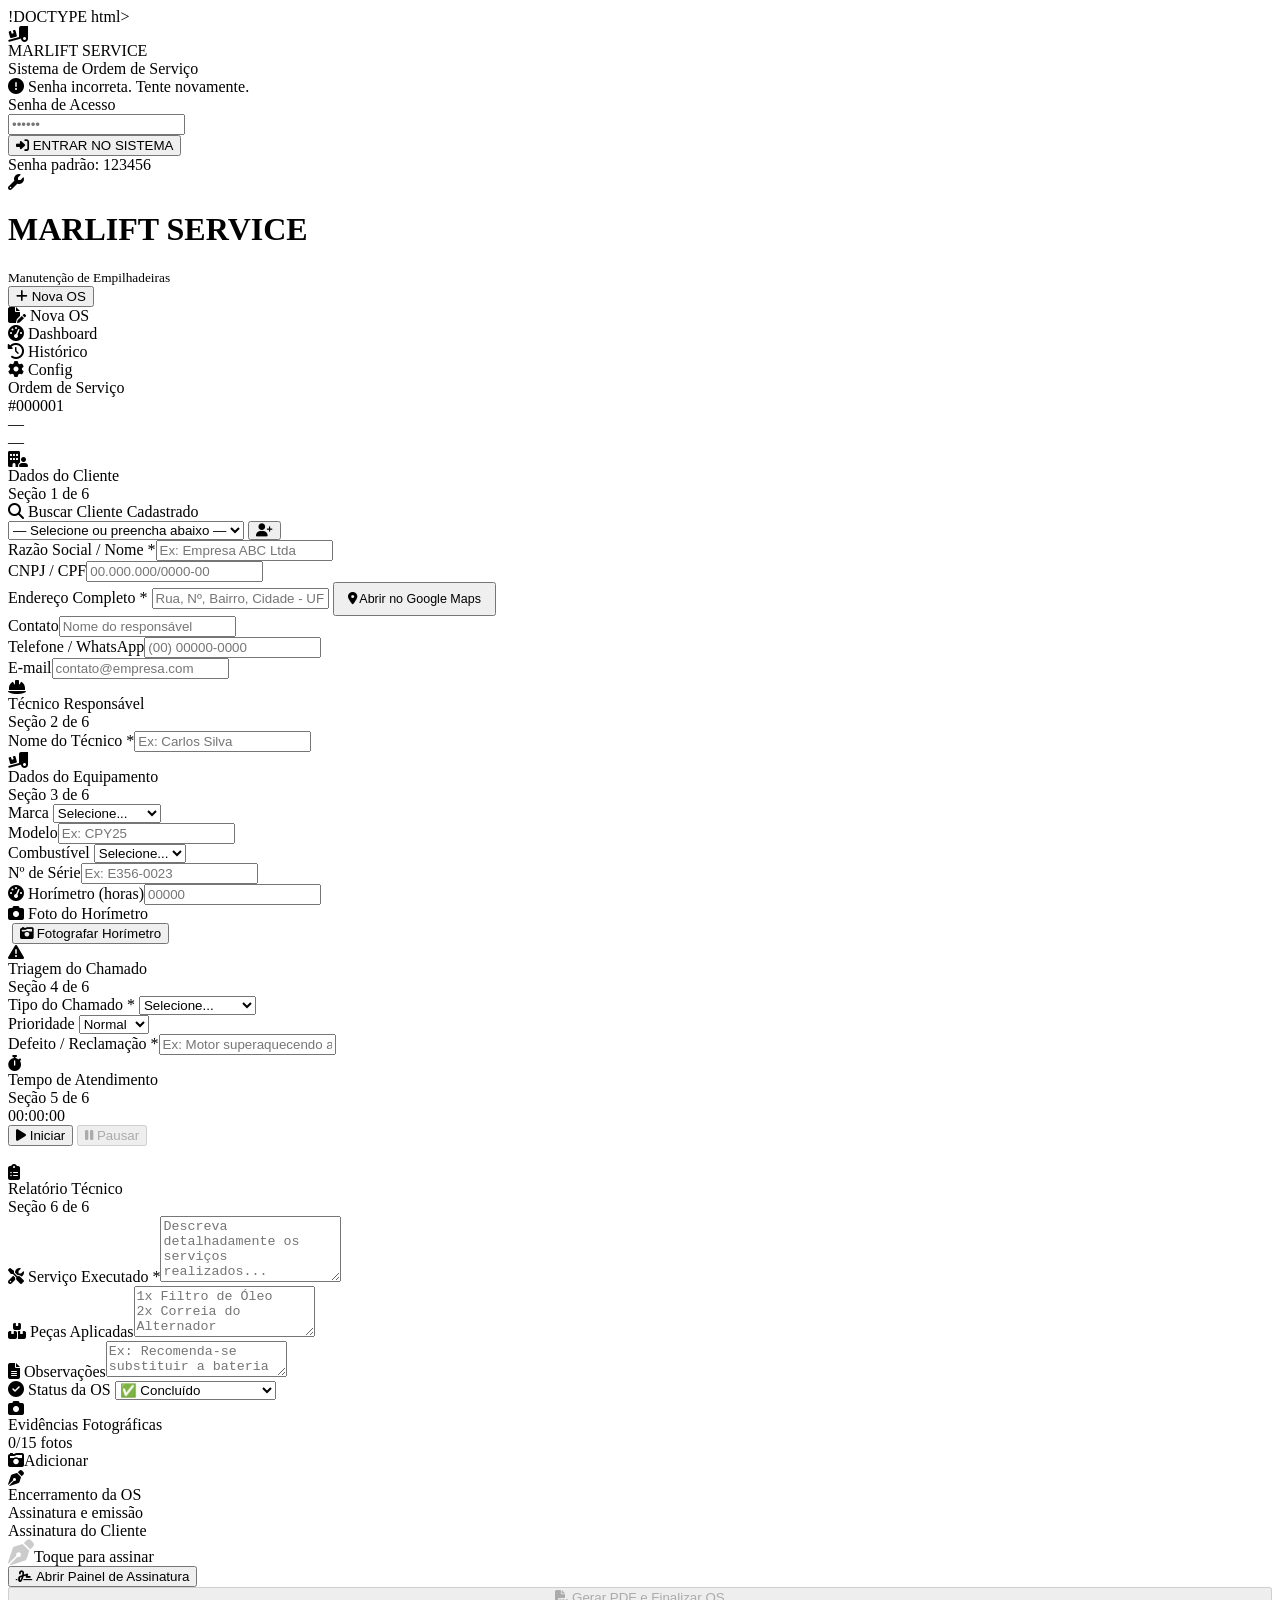
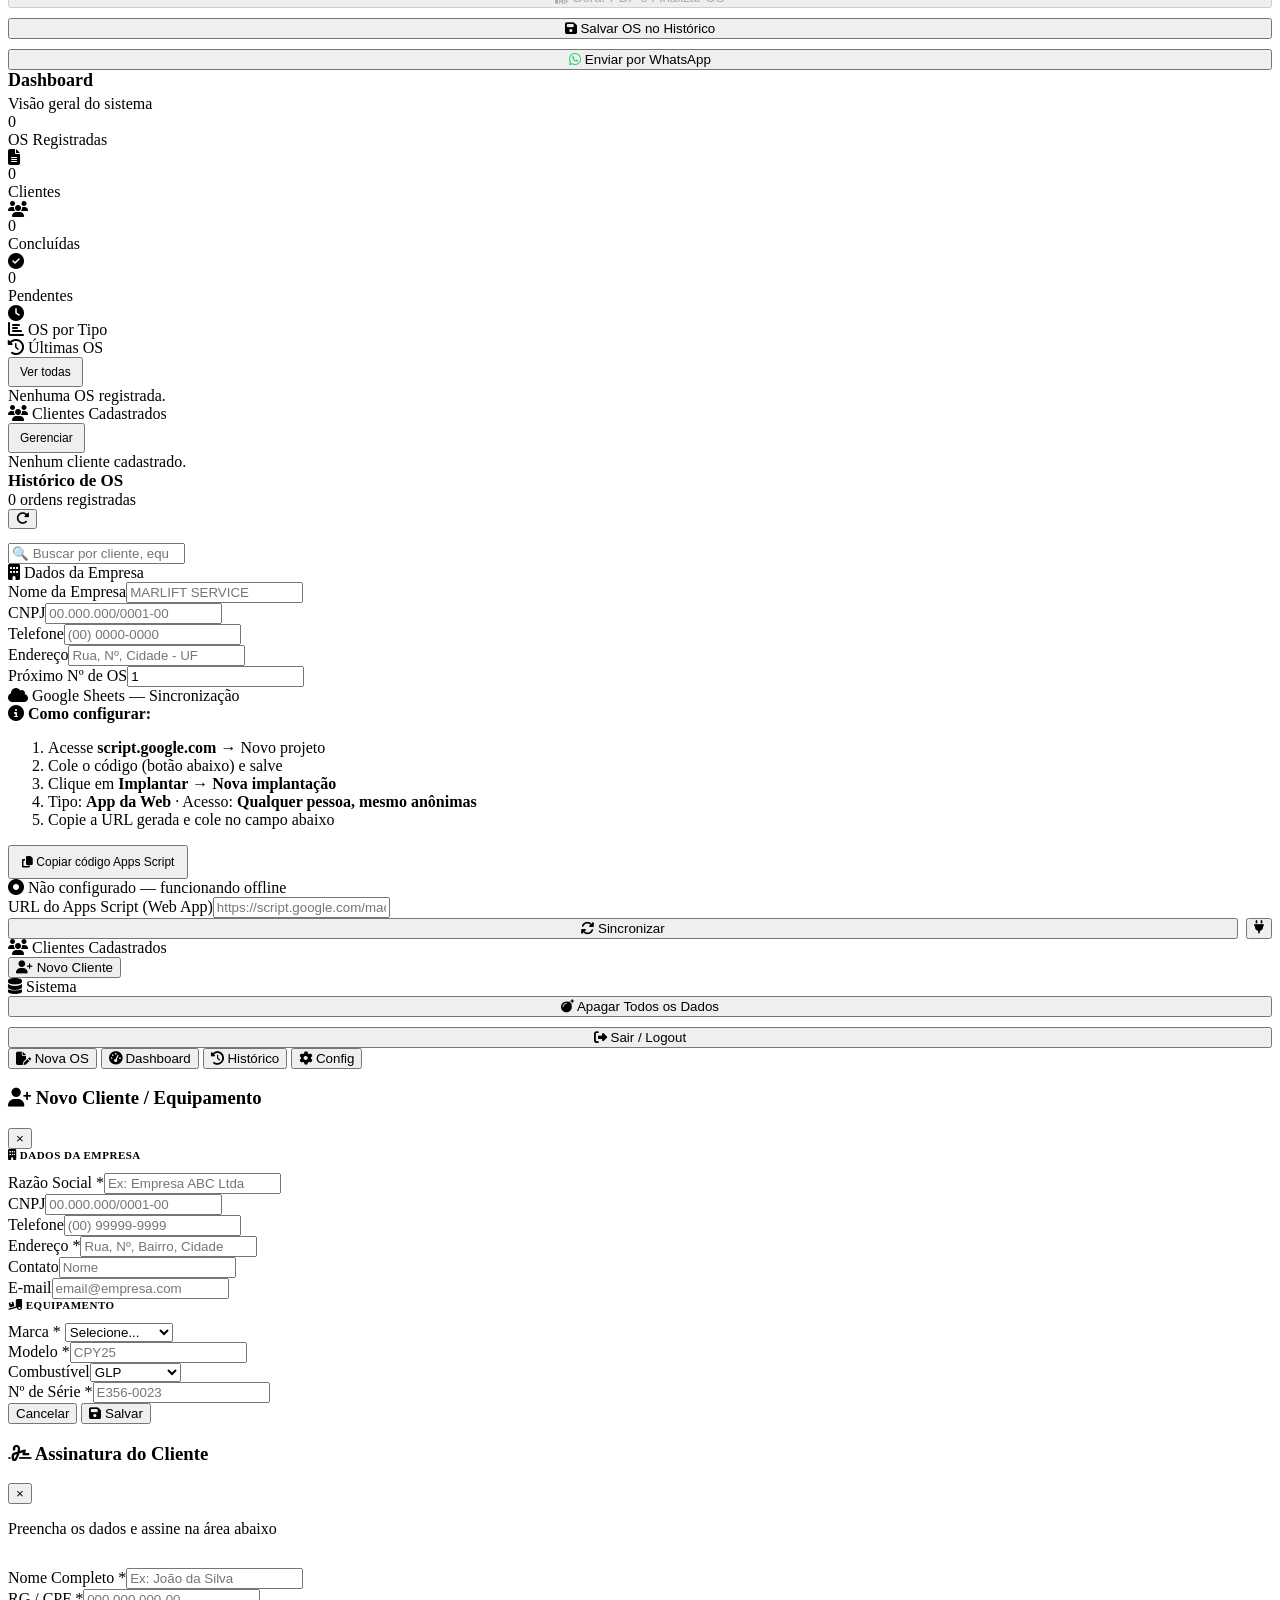
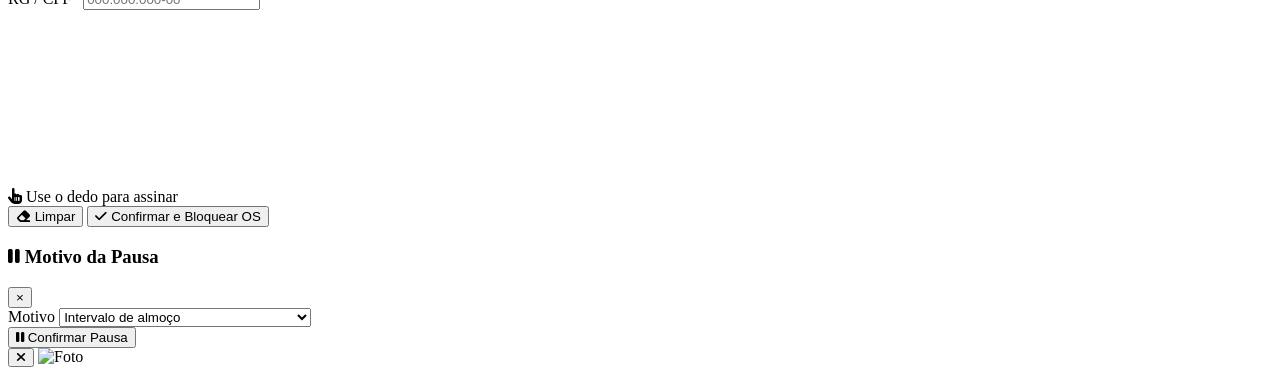
==== commit ff006fd6: "Update print statement from 'Hello' to 'Goodbye'" ====
--- a/index.html
+++ b/index.html
@@ -1,4 +1,4 @@
-<!DOCTYPE html>
+!DOCTYPE html>
 <html lang="pt-BR">
 <head>
 <meta charset="UTF-8">
@@ -128,7 +128,7 @@
           <div class="form-group">
             <label class="form-label">Combustível</label>
             <select id="eComb" class="form-control" onchange="autoSave()">
-              <option value="">Selecione...</option><option>GLP</option><option>ELÉTRICA</option><option>DIESEL</
+              <option value="">Selecione...</option><option>GLP</option><option>ELÉTRICA</option><option>DIESEL</option><option>GASOLINA</option>
             </select>
           </div>
           <div class="form-group"><label class="form-label">Nº de Série</label><input type="text" id="eSerie" class="form-control" placeholder="Ex: E356-0023" oninput="autoSave()"></div>
@@ -186,7 +186,6 @@
         </div>
       </div>
     </div>
-
 
     <!-- RELATÓRIO TÉCNICO -->
     <div class="card">
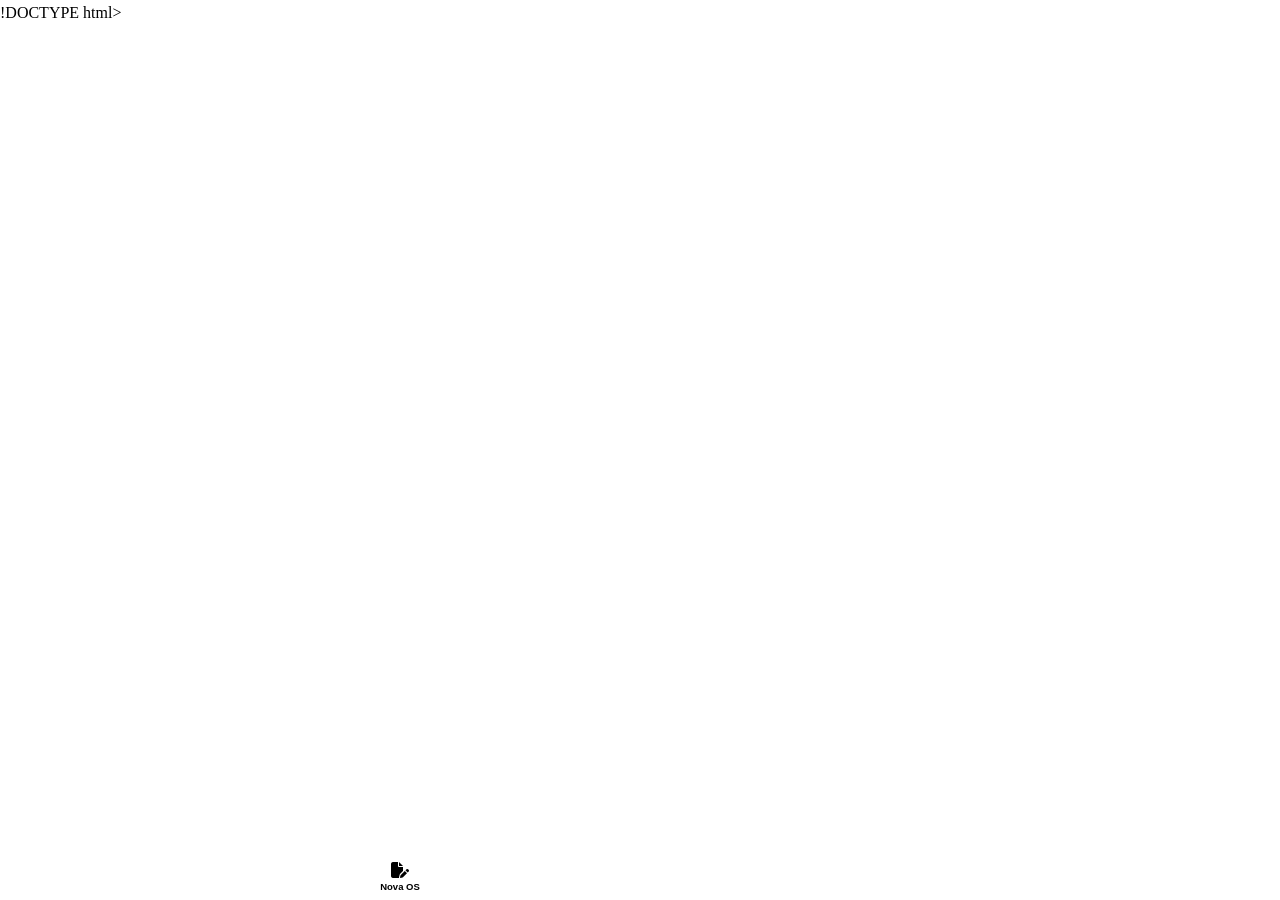
==== commit 110e3b84: "Remove login screen from index.html Removed the login screen HTML structure from the index file." ====
--- a/index.html
+++ b/index.html
@@ -14,24 +14,6 @@
 </head>
 <body>
 
-<!-- ===== LOGIN ===== -->
-<div id="loginScreen">
-  <div class="login-bg-circles"><span></span><span></span></div>
-  <div class="login-card">
-    <div class="login-logo-wrap">
-      <div class="login-logo-icon"><i class="fa-solid fa-truck-ramp-box"></i></div>
-      <div class="login-brand"><span>MARLIFT</span> SERVICE</div>
-      <div class="login-sub">Sistema de Ordem de Serviço</div>
-    </div>
-    <div id="loginError" class="login-error"><i class="fa-solid fa-circle-exclamation"></i> Senha incorreta. Tente novamente.</div>
-    <label class="login-label">Senha de Acesso</label>
-    <div class="pin-wrap">
-      <input type="password" id="pinInput" class="pin-input" inputmode="numeric" maxlength="6" placeholder="••••••" autocomplete="current-password" onkeydown="if(event.key==='Enter')fazerLogin()">
-    </div>
-    <button class="btn-login" onclick="fazerLogin()"><i class="fa-solid fa-right-to-bracket"></i> ENTRAR NO SISTEMA</button>
-    <div class="login-hint">Senha padrão: 123456</div>
-  </div>
-</div>
 
 <!-- ===== APP ===== -->
 <div class="app" id="mainApp">
--- a/os-style.css
+++ b/os-style.css
@@ -0,0 +1,287 @@
+* ============================================================
+   MARLIFT SERVICE — DESIGN SYSTEM (Azul Profissional)
+   ============================================================ */
+:root {
+  --primary:       #1d4ed8;
+  --primary-dark:  #1e3a8a;
+  --primary-light: #eff6ff;
+  --primary-mid:   #3b82f6;
+  --accent:        #f97316;
+  --accent-dark:   #ea580c;
+  --dark:          #0f172a;
+  --dark2:         #1e293b;
+  --dark3:         #334155;
+  --gray:          #64748b;
+  --gray-light:    #f1f5f9;
+  --border:        #e2e8f0;
+  --white:         #ffffff;
+  --success:       #10b981;
+  --warning:       #f59e0b;
+  --danger:        #ef4444;
+  --radius:        14px;
+  --radius-sm:     9px;
+  --shadow:        0 2px 14px rgba(0,0,0,0.07);
+  --shadow-lg:     0 8px 40px rgba(0,0,0,0.16);
+  --font: 'Segoe UI', system-ui, -apple-system, BlinkMacSystemFont, sans-serif;
+}
+*, *::before, *::after { box-sizing: border-box; margin: 0; padding: 0; }
+html { scroll-behavior: smooth; -webkit-text-size-adjust: 100%; }
+body { font-family: var(--font); background: var(--gray-light); color: var(--dark); line-height: 1.6; min-height: 100vh; -webkit-tap-highlight-color: transparent; overflow-x: hidden; }
+
+/* ── LOGIN ── */
+#loginScreen { position: fixed; inset: 0; z-index: 99999; display: flex; align-items: center; justify-content: center; background: linear-gradient(135deg, #0f172a 0%, #1e293b 50%, #0f172a 100%); overflow: hidden; }
+.login-bg-circles { position: absolute; inset: 0; overflow: hidden; pointer-events: none; }
+.login-bg-circles span { position: absolute; border-radius: 50%; background: radial-gradient(circle, rgba(29,78,216,0.18) 0%, transparent 70%); }
+.login-bg-circles span:nth-child(1) { width: 500px; height: 500px; top: -150px; left: -100px; }
+.login-bg-circles span:nth-child(2) { width: 350px; height: 350px; bottom: -100px; right: -80px; background: radial-gradient(circle, rgba(249,115,22,0.12) 0%, transparent 70%); }
+.login-card { position: relative; z-index: 1; width: 100%; max-width: 380px; margin: 20px; background: rgba(255,255,255,0.04); border: 1px solid rgba(255,255,255,0.10); border-radius: 24px; padding: 44px 36px 36px; backdrop-filter: blur(20px); box-shadow: 0 32px 80px rgba(0,0,0,0.5); }
+.login-logo-wrap { text-align: center; margin-bottom: 32px; }
+.login-logo-icon { display: inline-flex; align-items: center; justify-content: center; width: 72px; height: 72px; border-radius: 20px; background: linear-gradient(135deg, var(--primary) 0%, var(--primary-mid) 100%); box-shadow: 0 8px 32px rgba(29,78,216,0.45); margin-bottom: 16px; }
+.login-logo-icon i { font-size: 32px; color: white; }
+.login-brand { font-size: 22px; font-weight: 900; letter-spacing: 2px; color: white; }
+.login-brand span { color: var(--accent); }
+.login-sub { font-size: 11px; color: rgba(255,255,255,0.4); letter-spacing: 2px; text-transform: uppercase; margin-top: 4px; }
+.login-label { font-size: 11px; font-weight: 700; color: rgba(255,255,255,0.5); text-transform: uppercase; letter-spacing: 1px; margin-bottom: 8px; display: block; }
+.pin-wrap { position: relative; margin-bottom: 16px; }
+.pin-input { width: 100%; height: 58px; background: rgba(255,255,255,0.07); border: 2px solid rgba(255,255,255,0.12); border-radius: 12px; color: white; font-size: 28px; text-align: center; letter-spacing: 12px; font-weight: 800; outline: none; transition: all 0.2s; -moz-appearance: textfield; }
+.pin-input::-webkit-outer-spin-button, .pin-input::-webkit-inner-spin-button { -webkit-appearance: none; }
+.pin-input:focus { border-color: var(--primary-mid); background: rgba(29,78,216,0.15); box-shadow: 0 0 0 4px rgba(29,78,216,0.2); }
+.btn-login { width: 100%; height: 52px; background: linear-gradient(135deg, var(--primary) 0%, var(--primary-mid) 100%); border: none; border-radius: 12px; color: white; font-size: 15px; font-weight: 800; cursor: pointer; letter-spacing: 1px; box-shadow: 0 8px 24px rgba(29,78,216,0.4); transition: all 0.2s; display: flex; align-items: center; justify-content: center; gap: 8px; }
+.btn-login:active { transform: scale(0.98); }
+.login-hint { text-align: center; margin-top: 20px; font-size: 12px; color: rgba(255,255,255,0.25); }
+.login-error { background: rgba(239,68,68,0.15); border: 1px solid rgba(239,68,68,0.3); border-radius: 10px; padding: 10px 14px; font-size: 13px; color: #fca5a5; display: none; margin-bottom: 14px; text-align: center; }
+.login-error.vis { display: block; }
+
+/* ── APP ── */
+.app { max-width: 640px; margin: 0 auto; padding-bottom: 80px; display: none; }
+.app.visible { display: block; }
+
+/* ── HEADER ── */
+.header { background: var(--dark); position: sticky; top: 0; z-index: 100; box-shadow: var(--shadow-lg); }
+.header-top { display: flex; align-items: center; justify-content: space-between; padding: 12px 16px; border-bottom: 3px solid var(--primary); }
+.logo { display: flex; align-items: center; gap: 10px; }
+.logo-icon { width: 38px; height: 38px; border-radius: 10px; background: linear-gradient(135deg, var(--primary) 0%, var(--primary-mid) 100%); display: flex; align-items: center; justify-content: center; font-size: 17px; color: white; flex-shrink: 0; }
+.logo-text h1 { color: white; font-size: 16px; font-weight: 900; letter-spacing: 1px; line-height: 1.1; }
+.logo-text h1 span { color: var(--accent); }
+.logo-text small { color: rgba(255,255,255,0.4); font-size: 9px; font-weight: 600; letter-spacing: 1.5px; text-transform: uppercase; }
+.btn-header { background: rgba(255,255,255,0.08); border: 1px solid rgba(255,255,255,0.15); color: white; padding: 8px 13px; border-radius: 9px; font-size: 13px; cursor: pointer; display: flex; align-items: center; gap: 6px; font-weight: 700; transition: all 0.2s; }
+.btn-header:active { background: var(--primary); border-color: var(--primary); }
+
+/* ── NAV TABS ── */
+.nav-tabs { display: flex; background: var(--dark2); overflow-x: auto; scrollbar-width: none; }
+.nav-tabs::-webkit-scrollbar { display: none; }
+.nav-tab { flex: 1; min-width: 60px; padding: 10px 6px; text-align: center; color: rgba(255,255,255,0.38); font-size: 10.5px; font-weight: 700; cursor: pointer; border-bottom: 3px solid transparent; transition: all 0.2s; display: flex; align-items: center; justify-content: center; gap: 4px; user-select: none; white-space: nowrap; }
+.nav-tab.active { color: var(--primary-mid); border-bottom-color: var(--primary-mid); }
+.nav-tab i { font-size: 12px; }
+
+/* ── PROGRESSO ── */
+.prog-bar-wrap { background: var(--dark2); padding: 7px 16px 9px; }
+.prog-steps { display: flex; gap: 4px; }
+.prog-step { flex: 1; height: 3px; border-radius: 99px; background: rgba(255,255,255,0.10); transition: background 0.3s; }
+.prog-step.done   { background: var(--success); }
+.prog-step.active { background: var(--primary-mid); }
+
+/* ── TABS ── */
+.tab-content { display: none; padding: 14px; }
+.tab-content.active { display: block; }
+
+/* ── CARDS ── */
+.card { background: var(--white); border-radius: var(--radius); border: 1px solid var(--border); margin-bottom: 14px; overflow: hidden; box-shadow: var(--shadow); }
+.card-header { display: flex; align-items: center; gap: 11px; padding: 12px 15px; border-bottom: 1px solid var(--border); background: linear-gradient(135deg, var(--primary-light) 0%, var(--white) 60%); }
+.card-icon { width: 34px; height: 34px; background: linear-gradient(135deg, var(--primary) 0%, var(--primary-mid) 100%); border-radius: 9px; display: flex; align-items: center; justify-content: center; color: white; font-size: 13px; flex-shrink: 0; }
+.card-title { font-size: 12.5px; font-weight: 800; color: var(--dark); text-transform: uppercase; letter-spacing: 0.5px; line-height: 1.2; }
+.card-subtitle { font-size: 10.5px; color: var(--gray); }
+.card-body { padding: 15px; }
+
+/* ── FORMULÁRIO ── */
+.form-group { margin-bottom: 12px; }
+.form-label { display: flex; align-items: center; gap: 5px; font-size: 11px; font-weight: 700; color: var(--dark3); margin-bottom: 5px; text-transform: uppercase; letter-spacing: 0.4px; }
+.required { color: var(--danger); }
+.form-control { width: 100%; padding: 11px 13px; border: 2px solid var(--border); border-radius: var(--radius-sm); font-size: 15px; font-family: var(--font); background: var(--white); color: var(--dark); transition: border-color 0.2s, box-shadow 0.2s; -webkit-appearance: none; appearance: none; }
+.form-control:focus { border-color: var(--primary); outline: none; box-shadow: 0 0 0 3px rgba(29,78,216,0.1); }
+.form-control:disabled { background: #f8fafc; color: #94a3b8; cursor: not-allowed; }
+.form-control::placeholder { color: #b0bec5; font-size: 13.5px; }
+textarea.form-control { resize: vertical; min-height: 76px; font-size: 14px; line-height: 1.5; }
+select.form-control { background-image: url("data:image/svg+xml,%3Csvg xmlns='http://www.w3.org/2000/svg' fill='none' viewBox='0 0 20 20'%3E%3Cpath stroke='%2364748b' stroke-linecap='round' stroke-linejoin='round' stroke-width='1.5' d='m6 8 4 4 4-4'/%3E%3C/svg%3E"); background-repeat: no-repeat; background-position: right 11px center; background-size: 16px; padding-right: 36px; cursor: pointer; }
+.row { display: flex; gap: 10px; }
+.row .form-group { flex: 1; min-width: 0; }
+
+/* ── BOXES ── */
+.box-highlight { background: var(--primary-light); padding: 12px; border-radius: var(--radius-sm); border: 2px dashed rgba(29,78,216,0.25); margin-bottom: 14px; }
+.box-highlight .form-label { color: var(--primary-dark); }
+.info-box { background: var(--primary-light); border: 1px solid rgba(29,78,216,0.2); border-radius: var(--radius-sm); padding: 11px 13px; font-size: 12px; color: var(--primary-dark); display: flex; gap: 10px; margin-bottom: 12px; }
+.info-box ol { margin-left: 16px; font-size: 11.5px; line-height: 2; }
+
+/* ── BUTTONS ── */
+.btn { padding: 11px 16px; border: none; border-radius: var(--radius-sm); font-size: 14px; font-weight: 700; cursor: pointer; display: inline-flex; align-items: center; justify-content: center; gap: 7px; transition: all 0.18s; font-family: var(--font); touch-action: manipulation; user-select: none; -webkit-tap-highlight-color: transparent; }
+.btn:disabled { opacity: 0.4; cursor: not-allowed !important; pointer-events: none; }
+.btn-primary  { background: linear-gradient(135deg, var(--primary) 0%, var(--primary-mid) 100%); color: white; box-shadow: 0 4px 14px rgba(29,78,216,0.3); }
+.btn-primary:active  { transform: scale(0.98); }
+.btn-secondary { background: var(--dark); color: white; }
+.btn-outline { background: transparent; color: var(--primary); border: 2px solid var(--primary); }
+.btn-outline:active { background: var(--primary); color: white; }
+.btn-success  { background: linear-gradient(135deg, #059669, var(--success)); color: white; }
+.btn-danger   { background: var(--danger); color: white; }
+.btn-warning  { background: var(--warning); color: white; }
+.btn-ghost    { background: var(--gray-light); color: var(--dark3); border: 1px solid var(--border); }
+.btn-ghost:active { background: var(--border); }
+.btn-icon  { padding: 9px 11px; }
+.btn-block { width: 100%; }
+.btn-lg    { padding: 14px 20px; font-size: 15px; }
+
+/* ── OS NUM BOX ── */
+.os-num-box { background: linear-gradient(135deg, var(--dark) 0%, var(--dark2) 100%); border-radius: var(--radius); padding: 13px 16px; display: flex; align-items: center; justify-content: space-between; margin: 0 0 14px; box-shadow: var(--shadow-lg); border-left: 4px solid var(--primary-mid); }
+.os-num-label { color: rgba(255,255,255,0.5); font-size: 10px; font-weight: 700; text-transform: uppercase; letter-spacing: 1px; }
+.os-num-value { color: var(--primary-mid); font-size: 26px; font-weight: 900; font-family: 'Courier New', monospace; letter-spacing: 3px; }
+.os-num-date  { color: rgba(255,255,255,0.4); font-size: 11px; text-align: right; }
+
+/* ── CRONÔMETRO ── */
+.timer-wrap { background: linear-gradient(145deg, var(--dark), var(--dark2)); border-radius: var(--radius); padding: 18px 16px; text-align: center; border: 1px solid rgba(59,130,246,0.2); }
+.timer-display { font-size: 52px; font-family: 'Courier New', monospace; color: var(--primary-mid); font-weight: 900; letter-spacing: 5px; text-shadow: 0 0 30px rgba(59,130,246,0.4); margin-bottom: 14px; line-height: 1; }
+.timer-btns { display: flex; gap: 10px; justify-content: center; margin-bottom: 12px; }
+.timer-log { background: rgba(0,0,0,0.3); border-radius: var(--radius-sm); padding: 9px 11px; text-align: left; max-height: 110px; overflow-y: auto; font-size: 11px; scrollbar-width: thin; }
+.timer-log-item { padding: 3px 0; border-bottom: 1px solid rgba(255,255,255,0.05); color: rgba(255,255,255,0.6); }
+.timer-log-item:last-child { border-bottom: none; }
+.timer-log-item strong { color: var(--primary-mid); }
+
+/* ── FOTOS ── */
+.photos-grid { display: grid; grid-template-columns: repeat(auto-fill, minmax(86px, 1fr)); gap: 8px; }
+.photo-item { position: relative; aspect-ratio: 1; border-radius: var(--radius-sm); overflow: hidden; border: 2px solid var(--border); cursor: pointer; }
+.photo-item img { width: 100%; height: 100%; object-fit: cover; display: block; }
+.photo-remove { position: absolute; top: 3px; right: 3px; width: 22px; height: 22px; background: rgba(0,0,0,0.7); color: white; border: none; border-radius: 50%; font-size: 14px; cursor: pointer; display: flex; align-items: center; justify-content: center; font-weight: bold; }
+.photo-add-btn { aspect-ratio: 1; border: 2px dashed var(--border); border-radius: var(--radius-sm); display: flex; flex-direction: column; align-items: center; justify-content: center; gap: 4px; cursor: pointer; color: var(--gray); font-size: 10.5px; font-weight: 700; background: var(--gray-light); transition: all 0.2s; }
+.photo-add-btn i { font-size: 20px; }
+.photo-add-btn:active { border-color: var(--primary); color: var(--primary); background: var(--primary-light); }
+
+/* ── HORÍMETRO ── */
+.horimetro-wrap { border: 2px dashed var(--border); border-radius: var(--radius-sm); padding: 12px; background: var(--gray-light); display: flex; flex-direction: column; align-items: center; gap: 8px; }
+.horimetro-preview { width: 100%; max-height: 160px; object-fit: contain; border-radius: var(--radius-sm); border: 1px solid var(--border); display: none; }
+.horimetro-preview.vis { display: block; }
+
+/* ── ASSINATURA ── */
+.sig-preview { min-height: 86px; border: 2px dashed var(--border); border-radius: var(--radius-sm); background: var(--gray-light); display: flex; align-items: center; justify-content: center; overflow: hidden; margin-bottom: 10px; }
+.sig-placeholder { color: var(--gray); font-size: 13px; display: flex; flex-direction: column; align-items: center; gap: 6px; text-align: center; }
+.canvas-wrap { border: 2px solid var(--border); border-radius: var(--radius-sm); background: #fff; margin-bottom: 12px; overflow: hidden; }
+canvas { display: block; touch-action: none; cursor: crosshair; }
+
+/* ── HISTÓRICO ── */
+.os-list { display: flex; flex-direction: column; gap: 10px; }
+.os-card { background: var(--white); border-radius: var(--radius); border: 1px solid var(--border); padding: 13px 14px; box-shadow: var(--shadow); display: flex; align-items: flex-start; justify-content: space-between; gap: 10px; border-left: 4px solid var(--primary); }
+.os-card-info { flex: 1; min-width: 0; }
+.os-num { font-size: 10px; font-weight: 700; color: var(--primary); letter-spacing: 0.5px; }
+.os-cliente { font-size: 15px; font-weight: 800; color: var(--dark); white-space: nowrap; overflow: hidden; text-overflow: ellipsis; }
+.os-meta { font-size: 11px; color: var(--gray); margin-top: 1px; }
+.os-tags { margin-top: 7px; display: flex; gap: 5px; flex-wrap: wrap; }
+.os-actions { display: flex; flex-direction: column; gap: 5px; flex-shrink: 0; }
+.os-empty { text-align: center; padding: 55px 20px; color: var(--gray); }
+.os-empty i { font-size: 44px; opacity: 0.2; margin-bottom: 12px; display: block; }
+
+/* ── BADGES ── */
+.badge { display: inline-flex; align-items: center; gap: 3px; padding: 2px 9px; border-radius: 99px; font-size: 10px; font-weight: 700; }
+.badge-orange { background: #fff7ed; color: #c2410c; }
+.badge-green  { background: #dcfce7; color: #15803d; }
+.badge-blue   { background: #dbeafe; color: #1d4ed8; }
+.badge-red    { background: #fee2e2; color: #b91c1c; }
+.badge-gray   { background: #f1f5f9; color: #475569; }
+.badge-purple { background: #f5f3ff; color: #6d28d9; }
+.badge-cyan   { background: #cffafe; color: #0e7490; }
+
+/* ── CONFIG ── */
+.cfg-section { margin-bottom: 24px; }
+.cfg-title { font-size: 12px; font-weight: 800; color: var(--primary); text-transform: uppercase; letter-spacing: 0.6px; margin-bottom: 13px; padding-bottom: 7px; border-bottom: 2px solid var(--primary-light); display: flex; align-items: center; gap: 7px; }
+.client-list { display: flex; flex-direction: column; gap: 8px; }
+.client-item { display: flex; align-items: center; justify-content: space-between; padding: 11px 13px; background: var(--gray-light); border-radius: var(--radius-sm); border: 1px solid var(--border); gap: 10px; border-left: 3px solid var(--primary-mid); }
+.client-item-info { flex: 1; min-width: 0; }
+.client-name { font-weight: 700; font-size: 14px; white-space: nowrap; overflow: hidden; text-overflow: ellipsis; }
+.client-meta { font-size: 11px; color: var(--gray); white-space: nowrap; overflow: hidden; text-overflow: ellipsis; }
+.client-btns { display: flex; gap: 5px; flex-shrink: 0; }
+.sync-badge { display: flex; align-items: center; gap: 8px; padding: 10px 13px; border-radius: var(--radius-sm); font-size: 12.5px; font-weight: 600; margin-bottom: 12px; }
+.sync-badge.ok      { background: #dcfce7; color: #15803d; }
+.sync-badge.error   { background: #fee2e2; color: #991b1b; }
+.sync-badge.loading { background: #fef3c7; color: #92400e; }
+.sync-badge.idle    { background: var(--gray-light); color: var(--gray); }
+
+/* ── DASHBOARD ── */
+.dash-grid { display: grid; grid-template-columns: 1fr 1fr; gap: 12px; margin-bottom: 16px; }
+.dash-card { background: var(--white); border-radius: var(--radius); border: 1px solid var(--border); padding: 16px 14px; box-shadow: var(--shadow); text-align: center; position: relative; overflow: hidden; }
+.dash-card::before { content: ''; position: absolute; top: 0; left: 0; right: 0; height: 3px; background: linear-gradient(90deg, var(--primary), var(--primary-mid)); }
+.dash-card.accent::before  { background: linear-gradient(90deg, var(--accent-dark), var(--accent)); }
+.dash-card.success::before { background: linear-gradient(90deg, #059669, var(--success)); }
+.dash-card.warn::before    { background: linear-gradient(90deg, #d97706, var(--warning)); }
+.dash-num   { font-size: 34px; font-weight: 900; color: var(--dark); line-height: 1; margin-bottom: 4px; }
+.dash-label { font-size: 11px; font-weight: 700; color: var(--gray); text-transform: uppercase; letter-spacing: 0.5px; }
+.dash-icon  { position: absolute; right: 12px; top: 50%; transform: translateY(-50%); font-size: 32px; opacity: 0.07; color: var(--dark); }
+.dash-list-card { background: var(--white); border-radius: var(--radius); border: 1px solid var(--border); margin-bottom: 14px; overflow: hidden; box-shadow: var(--shadow); }
+.dash-list-header { display: flex; align-items: center; justify-content: space-between; padding: 12px 15px; border-bottom: 1px solid var(--border); background: linear-gradient(135deg, var(--primary-light), white); }
+.dash-list-title { font-size: 12px; font-weight: 800; color: var(--dark); text-transform: uppercase; letter-spacing: 0.5px; display: flex; align-items: center; gap: 8px; }
+.dash-list-body { padding: 0; }
+.dash-row { display: flex; align-items: center; padding: 11px 15px; border-bottom: 1px solid #f1f5f9; gap: 12px; }
+.dash-row:last-child { border-bottom: none; }
+.dash-row-icon { width: 32px; height: 32px; border-radius: 9px; background: var(--primary-light); display: flex; align-items: center; justify-content: center; color: var(--primary); font-size: 13px; flex-shrink: 0; }
+.dash-row-info { flex: 1; min-width: 0; }
+.dash-row-name { font-weight: 700; font-size: 13.5px; white-space: nowrap; overflow: hidden; text-overflow: ellipsis; }
+.dash-row-sub  { font-size: 11px; color: var(--gray); }
+.dash-empty { padding: 24px; text-align: center; color: var(--gray); font-size: 13px; }
+.dash-chart { padding: 16px 15px; }
+.chart-bar-wrap { margin-bottom: 10px; }
+.chart-bar-label { display: flex; justify-content: space-between; font-size: 11px; font-weight: 600; color: var(--gray); margin-bottom: 4px; }
+.chart-bar-track { height: 8px; background: var(--gray-light); border-radius: 99px; overflow: hidden; }
+.chart-bar-fill { height: 100%; border-radius: 99px; background: linear-gradient(90deg, var(--primary), var(--primary-mid)); transition: width 0.6s ease; }
+.chart-bar-fill.accent  { background: linear-gradient(90deg, var(--accent-dark), var(--accent)); }
+.chart-bar-fill.success { background: linear-gradient(90deg, #059669, var(--success)); }
+
+/* ── MODAIS ── */
+.modal { display: none; position: fixed; inset: 0; background: rgba(0,0,0,0.7); z-index: 500; align-items: flex-end; justify-content: center; padding: 0; }
+.modal.open { display: flex; }
+.modal-box { background: var(--white); border-radius: var(--radius) var(--radius) 0 0; width: 100%; max-width: 640px; max-height: 94vh; overflow-y: auto; box-shadow: var(--shadow-lg); border-top: 4px solid var(--primary); animation: slideUp 0.25s ease; }
+.modal.fullscreen .modal-box { border-radius: 0; height: 100%; max-width: 100%; max-height: 100%; }
+@keyframes slideUp { from { transform: translateY(60px); opacity: 0; } to { transform: translateY(0); opacity: 1; } }
+.modal-header { display: flex; align-items: center; justify-content: space-between; padding: 14px 18px; border-bottom: 1px solid var(--border); position: sticky; top: 0; background: var(--white); z-index: 1; }
+.modal-header h3 { font-size: 15px; font-weight: 800; display: flex; align-items: center; gap: 8px; }
+.modal-close { background: none; border: none; font-size: 24px; color: var(--gray); cursor: pointer; padding: 4px 8px; border-radius: 50%; line-height: 1; }
+.modal-close:active { background: var(--gray-light); }
+.modal-body { padding: 18px; }
+.modal-footer { padding: 13px 18px; border-top: 1px solid var(--border); display: flex; gap: 10px; position: sticky; bottom: 0; background: var(--white); }
+.modal-footer .btn { flex: 1; }
+
+/* ── BOTTOM NAV ── */
+.bottom-nav { position: fixed; bottom: 0; left: 50%; transform: translateX(-50%); width: 100%; max-width: 640px; background: var(--dark); border-top: 2px solid var(--primary); display: flex; z-index: 300; padding-bottom: env(safe-area-inset-bottom, 0px); }
+.bnav-item { flex: 1; padding: 10px 4px 8px; text-align: center; cursor: pointer; color: rgba(255,255,255,0.35); font-size: 9.5px; font-weight: 700; background: none; border: none; display: flex; flex-direction: column; align-items: center; gap: 3px; transition: color 0.2s; touch-action: manipulation; }
+.bnav-item i { font-size: 16px; }
+.bnav-item.active { color: var(--primary-mid); }
+
+/* ── LIGHTBOX ── */
+.lightbox { display: none; position: fixed; inset: 0; background: rgba(0,0,0,0.95); z-index: 1000; align-items: center; justify-content: center; padding: 16px; }
+.lightbox.open { display: flex; }
+.lightbox img { max-width: 100%; max-height: 85vh; border-radius: var(--radius-sm); object-fit: contain; }
+.lb-close { position: absolute; top: 14px; right: 14px; background: rgba(255,255,255,0.12); border: none; color: white; font-size: 24px; cursor: pointer; width: 44px; height: 44px; border-radius: 50%; display: flex; align-items: center; justify-content: center; }
+
+/* ── TOAST ── */
+.toast-wrap { position: fixed; bottom: 84px; left: 50%; transform: translateX(-50%); z-index: 9999; display: flex; flex-direction: column; gap: 7px; pointer-events: none; width: 92%; max-width: 400px; }
+.toast { background: var(--dark2); color: white; padding: 11px 17px; border-radius: var(--radius); font-size: 13px; font-weight: 600; box-shadow: var(--shadow-lg); display: flex; align-items: center; gap: 9px; animation: toastIn 0.25s ease; border-left: 4px solid var(--primary-mid); }
+.toast.success { border-left-color: var(--success); }
+.toast.error   { border-left-color: var(--danger); }
+.toast.warning { border-left-color: var(--warning); }
+@keyframes toastIn { from { opacity: 0; transform: translateY(16px); } to { opacity: 1; transform: translateY(0); } }
+
+/* ── UTILS ── */
+.mt-2 { margin-top: 8px; }
+.mt-3 { margin-top: 12px; }
+.mb-2 { margin-bottom: 8px; }
+.mb-3 { margin-bottom: 12px; }
+.d-flex { display: flex; }
+.align-center { align-items: center; }
+.gap-2 { gap: 8px; }
+.text-sm { font-size: 11.5px; }
+.text-muted { color: var(--gray); }
+.text-center { text-align: center; }
+.divider { height: 1px; background: var(--border); margin: 14px 0; }
+.spin { animation: spinAnim 1s linear infinite; }
+@keyframes spinAnim { to { transform: rotate(360deg); } }
+
+@media (max-width: 360px) {
+  .timer-display { font-size: 40px; }
+  .row { flex-direction: column; gap: 0; }
+  .dash-grid { grid-template-columns: 1fr 1fr; gap: 8px; }
+  .dash-num { font-size: 28px; }
+}
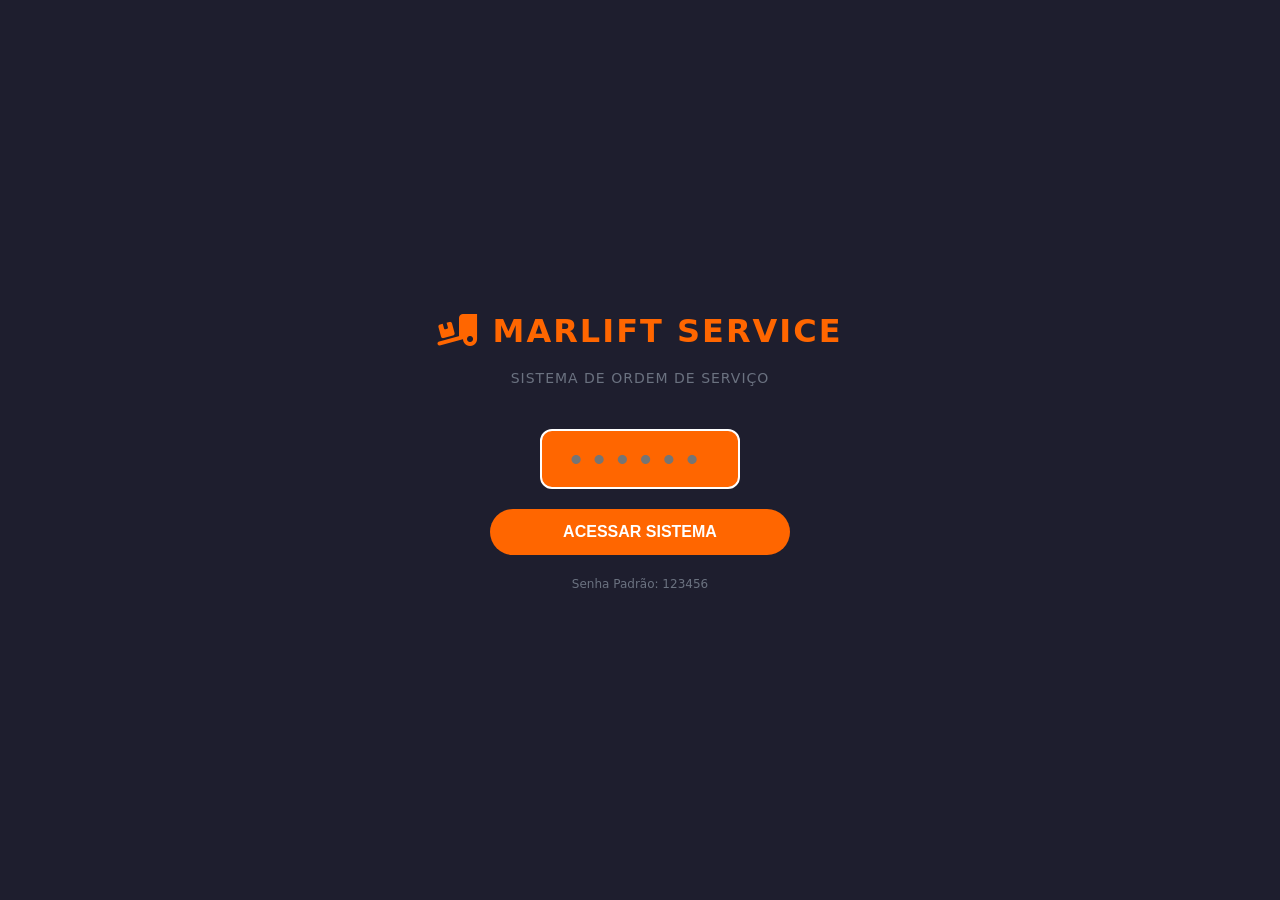
==== commit 0944b590: "Update print statement from 'Hello' to 'Goodbye'" ====
--- a/index.html
+++ b/index.html
@@ -1,4 +1,4 @@
-!DOCTYPE html>
+<!DOCTYPE html>
 <html lang="pt-BR">
 <head>
 <meta charset="UTF-8">
@@ -6,34 +6,349 @@
 <meta name="mobile-web-app-capable" content="yes">
 <meta name="apple-mobile-web-app-capable" content="yes">
 <meta name="apple-mobile-web-app-status-bar-style" content="black-translucent">
-<meta name="theme-color" content="#0f172a">
-<title>MARLIFT SERVICE — Sistema OS</title>
+<meta name="theme-color" content="#1e1e2e">
+<title>MARLIFT SERVICE - Sistema OS</title>
 <link rel="stylesheet" href="https://cdnjs.cloudflare.com/ajax/libs/font-awesome/6.5.0/css/all.min.css">
-<link rel="stylesheet" href="os-style.css">
 <script src="https://cdnjs.cloudflare.com/ajax/libs/jspdf/2.5.1/jspdf.umd.min.js"></script>
+<style>
+/* ============================================================
+   DESIGN SYSTEM
+   ============================================================ */
+:root {
+  --primary: #ff6600;
+  --primary-dark: #cc5200;
+  --primary-light: #fff3eb;
+  --dark: #1e1e2e;
+  --dark2: #2a2a3e;
+  --gray: #6b7280;
+  --gray-light: #f3f4f6;
+  --border: #e5e7eb;
+  --white: #ffffff;
+  --success: #10b981;
+  --warning: #f59e0b;
+  --danger: #ef4444;
+  --info: #3b82f6;
+  --radius: 12px;
+  --radius-sm: 8px;
+  --shadow: 0 2px 12px rgba(0,0,0,0.07);
+  --shadow-lg: 0 8px 32px rgba(0,0,0,0.14);
+  --font: 'Segoe UI', system-ui, -apple-system, BlinkMacSystemFont, sans-serif;
+}
+*, *::before, *::after { box-sizing: border-box; margin: 0; padding: 0; }
+html { scroll-behavior: smooth; -webkit-text-size-adjust: 100%; }
+body { font-family: var(--font); background: var(--gray-light); color: var(--dark); line-height: 1.6; min-height: 100vh; -webkit-tap-highlight-color: transparent; overflow-x: hidden; }
+
+/* ============================================================
+   LOGIN SCREEN (Simplificado e Robusto)
+   ============================================================ */
+#loginScreen {
+  position: fixed; inset: 0; background: var(--dark); z-index: 99999; 
+  display: flex; flex-direction: column; align-items: center; justify-content: center;
+  color: white; padding: 20px; text-align: center; width: 100%; height: 100vh;
+}
+.login-logo { font-size: 32px; font-weight: 900; color: var(--primary); letter-spacing: 2px; margin-bottom: 10px; }
+.login-sub { font-size: 14px; color: var(--gray); margin-bottom: 40px; text-transform: uppercase; letter-spacing: 1px; }
+.pin-container { width: 100%; max-width: 200px; margin-bottom: 20px; }
+.pin-box {
+  width: 100%; height: 60px; background: var(--dark2); border: 2px solid var(--primary);
+  border-radius: var(--radius); color: white; font-size: 32px; text-align: center;
+  font-weight: bold; outline: none; letter-spacing: 10px; 
+  -moz-appearance: textfield;
+}
+.pin-box::-webkit-outer-spin-button, .pin-box::-webkit-inner-spin-button { -webkit-appearance: none; margin: 0; }
+.pin-box:focus { background: var(--primary); color: white; letter-spacing: 12px; border-color: white; }
+.btn-login { 
+  background: var(--primary); color: white; border: none; padding: 14px 40px; 
+  border-radius: 30px; font-size: 16px; font-weight: bold; cursor: pointer; 
+  touch-action: manipulation; width: 100%; max-width: 300px;
+}
+.btn-login:active { transform: scale(0.98); background: var(--primary-dark); }
+
+/* ============================================================
+   LAYOUT
+   ============================================================ */
+.app { max-width: 640px; margin: 0 auto; padding-bottom: 80px; opacity: 0; transition: opacity 0.5s; display: none; }
+.app.visible { opacity: 1; display: block; }
+
+/* ============================================================
+   HEADER
+   ============================================================ */
+.header { background: var(--dark); position: sticky; top: 0; z-index: 100; box-shadow: var(--shadow-lg); }
+.header-top { display: flex; align-items: center; justify-content: space-between; padding: 13px 16px; border-bottom: 3px solid var(--primary); }
+.logo { display: flex; align-items: center; gap: 10px; }
+.logo-icon { width: 38px; height: 38px; background: var(--primary); border-radius: var(--radius-sm); display: flex; align-items: center; justify-content: center; font-size: 18px; color: white; flex-shrink: 0; }
+.logo-text h1 { color: white; font-size: 17px; font-weight: 800; letter-spacing: 1px; line-height: 1.1; }
+.logo-text span { color: var(--primary); font-size: 9px; font-weight: 700; letter-spacing: 1.5px; text-transform: uppercase; }
+.btn-header { background: rgba(255,255,255,0.1); border: 1px solid rgba(255,255,255,0.2); color: white; padding: 8px 13px; border-radius: var(--radius-sm); font-size: 13px; cursor: pointer; display: flex; align-items: center; gap: 6px; font-weight: 600; }
+.btn-header:active { background: var(--primary); border-color: var(--primary); }
+
+/* ============================================================
+   NAV TABS
+   ============================================================ */
+.nav-tabs { display: flex; background: var(--dark2); }
+.nav-tab { flex: 1; padding: 11px 8px; text-align: center; color: rgba(255,255,255,0.45); font-size: 11.5px; font-weight: 600; cursor: pointer; border-bottom: 3px solid transparent; transition: all 0.2s; display: flex; align-items: center; justify-content: center; gap: 5px; user-select: none; }
+.nav-tab.active { color: var(--primary); border-bottom-color: var(--primary); }
+.nav-tab i { font-size: 13px; }
+
+/* ============================================================
+   BARRA DE PROGRESSO
+   ============================================================ */
+.prog-bar-wrap { background: var(--dark2); padding: 8px 16px 10px; }
+.prog-steps { display: flex; gap: 4px; }
+.prog-step { flex: 1; height: 4px; border-radius: 99px; background: rgba(255,255,255,0.12); transition: background 0.3s; }
+.prog-step.done { background: var(--success); }
+.prog-step.active { background: var(--primary); }
+
+/* ============================================================
+   TAB CONTENT
+   ============================================================ */
+.tab-content { display: none; padding: 14px; }
+.tab-content.active { display: block; }
+
+/* ============================================================
+   CARDS
+   ============================================================ */
+.card { background: var(--white); border-radius: var(--radius); border: 1px solid var(--border); margin-bottom: 14px; overflow: hidden; box-shadow: var(--shadow); }
+.card-header { display: flex; align-items: center; gap: 11px; padding: 13px 15px; border-bottom: 1px solid var(--border); background: linear-gradient(135deg, var(--primary-light) 0%, var(--white) 70%); }
+.card-icon { width: 34px; height: 34px; background: var(--primary); border-radius: var(--radius-sm); display: flex; align-items: center; justify-content: center; color: white; font-size: 14px; flex-shrink: 0; }
+.card-title { font-size: 13px; font-weight: 800; color: var(--dark); text-transform: uppercase; letter-spacing: 0.5px; line-height: 1.2; }
+.card-subtitle { font-size: 11px; color: var(--gray); }
+.card-body { padding: 15px; }
+
+/* ============================================================
+   FORMULÁRIO
+   ============================================================ */
+.form-group { margin-bottom: 13px; }
+.form-label { display: flex; align-items: center; gap: 6px; font-size: 11.5px; font-weight: 700; color: var(--dark); margin-bottom: 5px; text-transform: uppercase; letter-spacing: 0.3px; }
+.required { color: var(--danger); }
+.form-control { width: 100%; padding: 11px 13px; border: 2px solid var(--border); border-radius: var(--radius-sm); font-size: 16px; font-family: var(--font); background: var(--white); color: var(--dark); transition: border-color 0.2s, box-shadow 0.2s; -webkit-appearance: none; appearance: none; }
+.form-control:focus { border-color: var(--primary); outline: none; box-shadow: 0 0 0 3px rgba(255,102,0,0.1); }
+.form-control:disabled { background: #f9fafb; color: #9ca3af; border-color: #e5e7eb; cursor: not-allowed; }
+.form-control::placeholder { color: #b0b8c4; font-size: 14px; }
+textarea.form-control { resize: vertical; min-height: 76px; font-size: 15px; line-height: 1.5; }
+select.form-control { background-image: url("data:image/svg+xml,%3Csvg xmlns='http://www.w3.org/2000/svg' fill='none' viewBox='0 0 20 20'%3E%3Cpath stroke='%236b7280' stroke-linecap='round' stroke-linejoin='round' stroke-width='1.5' d='m6 8 4 4 4-4'/%3E%3C/svg%3E"); background-repeat: no-repeat; background-position: right 11px center; background-size: 17px; padding-right: 38px; cursor: pointer; }
+.row { display: flex; gap: 10px; }
+.row .form-group { flex: 1; min-width: 0; }
+
+/* ============================================================
+   HIGHLIGHTS / BOXES
+   ============================================================ */
+.box-highlight { background: var(--primary-light); padding: 13px; border-radius: var(--radius-sm); border: 2px dashed rgba(255,102,0,0.35); margin-bottom: 14px; }
+.box-highlight .form-label { color: var(--primary-dark); }
+.info-box { background: var(--primary-light); border: 1px solid rgba(255,102,0,0.2); border-radius: var(--radius-sm); padding: 11px 13px; font-size: 12.5px; color: var(--primary-dark); display: flex; gap: 10px; margin-bottom: 12px; }
+.info-box ol { margin-left: 16px; font-size: 11.5px; line-height: 1.9; }
+
+/* ============================================================
+   BOTÕES
+   ============================================================ */
+.btn { padding: 12px 17px; border: none; border-radius: var(--radius-sm); font-size: 14.5px; font-weight: 700; cursor: pointer; display: inline-flex; align-items: center; justify-content: center; gap: 7px; transition: all 0.18s; font-family: var(--font); touch-action: manipulation; user-select: none; -webkit-tap-highlight-color: transparent; }
+.btn:disabled { opacity: 0.45; cursor: not-allowed !important; pointer-events: none; }
+.btn-primary { background: var(--primary); color: white; }
+.btn-primary:active { background: var(--primary-dark); }
+.btn-secondary { background: var(--dark); color: white; }
+.btn-secondary:active { background: #111; }
+.btn-outline { background: transparent; color: var(--primary); border: 2px solid var(--primary); }
+.btn-outline:active { background: var(--primary); color: white; }
+.btn-success { background: var(--success); color: white; }
+.btn-danger { background: var(--danger); color: white; }
+.btn-warning { background: var(--warning); color: white; }
+.btn-ghost { background: var(--gray-light); color: var(--dark); border: 1px solid var(--border); }
+.btn-ghost:active { background: var(--border); }
+.btn-icon { padding: 10px 12px; }
+.btn-block { width: 100%; }
+.btn-lg { padding: 14px 20px; font-size: 15.5px; }
+
+/* ============================================================
+   OS NUMBER DISPLAY
+   ============================================================ */
+.os-num-box { background: linear-gradient(135deg, var(--dark) 0%, var(--dark2) 100%); border-radius: var(--radius); padding: 13px 16px; display: flex; align-items: center; justify-content: space-between; margin: 0 0 14px; box-shadow: var(--shadow); }
+.os-num-label { color: rgba(255,255,255,0.55); font-size: 10.5px; font-weight: 700; text-transform: uppercase; letter-spacing: 1px; }
+.os-num-value { color: var(--primary); font-size: 24px; font-weight: 900; font-family: 'Courier New', monospace; letter-spacing: 3px; line-height: 1; }
+.os-num-date { color: rgba(255,255,255,0.45); font-size: 11px; text-align: right; }
+
+/* ============================================================
+   CRONÔMETRO
+   ============================================================ */
+.timer-wrap { background: linear-gradient(145deg, var(--dark), var(--dark2)); border-radius: var(--radius); padding: 18px 16px; text-align: center; }
+.timer-display { font-size: 50px; font-family: 'Courier New', monospace; color: var(--primary); font-weight: 900; letter-spacing: 5px; text-shadow: 0 0 24px rgba(255,102,0,0.45); margin-bottom: 14px; line-height: 1; }
+.timer-btns { display: flex; gap: 10px; justify-content: center; margin-bottom: 12px; }
+.timer-log { background: rgba(0,0,0,0.3); border-radius: var(--radius-sm); padding: 9px 11px; text-align: left; max-height: 120px; overflow-y: auto; font-size: 11.5px; scrollbar-width: thin; }
+.timer-log-item { padding: 3px 0; border-bottom: 1px solid rgba(255,255,255,0.06); color: rgba(255,255,255,0.65); }
+.timer-log-item:last-child { border-bottom: none; }
+.timer-log-item strong { color: var(--primary); }
+
+/* ============================================================
+   FOTOS
+   ============================================================ */
+.photos-grid { display: grid; grid-template-columns: repeat(auto-fill, minmax(88px, 1fr)); gap: 9px; }
+.photo-item { position: relative; aspect-ratio: 1; border-radius: var(--radius-sm); overflow: hidden; border: 2px solid var(--border); cursor: pointer; background: var(--gray-light); }
+.photo-item img { width: 100%; height: 100%; object-fit: cover; display: block; }
+.photo-remove { position: absolute; top: 3px; right: 3px; width: 24px; height: 24px; background: rgba(0,0,0,0.72); color: white; border: none; border-radius: 50%; font-size: 15px; cursor: pointer; display: flex; align-items: center; justify-content: center; font-weight: bold; line-height: 1; }
+.photo-add-btn { aspect-ratio: 1; border: 2px dashed var(--border); border-radius: var(--radius-sm); display: flex; flex-direction: column; align-items: center; justify-content: center; gap: 5px; cursor: pointer; color: var(--gray); font-size: 11px; font-weight: 600; background: var(--gray-light); transition: all 0.2s; }
+.photo-add-btn i { font-size: 22px; }
+.photo-add-btn:active { border-color: var(--primary); color: var(--primary); background: var(--primary-light); }
+
+/* ============================================================
+   FOTO HORÍMETRO
+   ============================================================ */
+.horimetro-wrap { border: 2px dashed var(--border); border-radius: var(--radius-sm); padding: 12px; background: var(--gray-light); display: flex; flex-direction: column; align-items: center; gap: 9px; }
+.horimetro-preview { width: 100%; max-height: 170px; object-fit: contain; border-radius: var(--radius-sm); border: 1px solid var(--border); display: none; }
+.horimetro-preview.vis { display: block; }
+
+/* ============================================================
+   ASSINATURA
+   ============================================================ */
+.sig-preview { min-height: 88px; border: 2px dashed var(--border); border-radius: var(--radius-sm); background: var(--gray-light); display: flex; align-items: center; justify-content: center; overflow: hidden; margin-bottom: 10px; }
+.sig-placeholder { color: var(--gray); font-size: 13px; display: flex; flex-direction: column; align-items: center; gap: 6px; text-align: center; }
+.canvas-wrap { border: 2px dashed var(--border); border-radius: var(--radius-sm); background: #f9fafb; margin-bottom: 12px; overflow: hidden; }
+canvas { display: block; touch-action: none; cursor: crosshair; }
+
+/* ============================================================
+   HISTÓRICO
+   ============================================================ */
+.os-list { display: flex; flex-direction: column; gap: 11px; }
+.os-card { background: var(--white); border-radius: var(--radius); border: 1px solid var(--border); padding: 13px 14px; box-shadow: var(--shadow); display: flex; align-items: flex-start; justify-content: space-between; gap: 12px; }
+.os-card-info { flex: 1; min-width: 0; }
+.os-num { font-size: 10.5px; font-weight: 700; color: var(--primary); letter-spacing: 0.4px; }
+.os-cliente { font-size: 15px; font-weight: 700; color: var(--dark); white-space: nowrap; overflow: hidden; text-overflow: ellipsis; }
+.os-meta { font-size: 11.5px; color: var(--gray); margin-top: 1px; }
+.os-tags { margin-top: 7px; display: flex; gap: 5px; flex-wrap: wrap; }
+.os-actions { display: flex; gap: 6px; flex-shrink: 0; margin-top: 2px; }
+.os-empty { text-align: center; padding: 55px 20px; color: var(--gray); }
+.os-empty i { font-size: 44px; opacity: 0.25; margin-bottom: 12px; display: block; }
+
+/* ============================================================
+   BADGES
+   ============================================================ */
+.badge { display: inline-flex; align-items: center; gap: 4px; padding: 2px 9px; border-radius: 99px; font-size: 10.5px; font-weight: 700; }
+.badge-orange { background: #fff0e0; color: #c05a00; }
+.badge-green { background: #d1fae5; color: #047857; }
+.badge-blue { background: #dbeafe; color: #1d4ed8; }
+.badge-red { background: #fee2e2; color: #b91c1c; }
+.badge-gray { background: var(--gray-light); color: #4b5563; }
+.badge-purple { background: #ede9fe; color: #6d28d9; }
+
+/* ============================================================
+   CONFIG
+   ============================================================ */
+.cfg-section { margin-bottom: 22px; }
+.cfg-title { font-size: 12.5px; font-weight: 800; color: var(--primary); text-transform: uppercase; letter-spacing: 0.6px; margin-bottom: 13px; padding-bottom: 7px; border-bottom: 2px solid var(--primary-light); display: flex; align-items: center; gap: 7px; }
+.client-list { display: flex; flex-direction: column; gap: 8px; }
+.client-item { display: flex; align-items: center; justify-content: space-between; padding: 11px 13px; background: var(--gray-light); border-radius: var(--radius-sm); border: 1px solid var(--border); gap: 10px; }
+.client-item-info { flex: 1; min-width: 0; }
+.client-name { font-weight: 700; font-size: 14px; white-space: nowrap; overflow: hidden; text-overflow: ellipsis; }
+.client-meta { font-size: 11.5px; color: var(--gray); white-space: nowrap; overflow: hidden; text-overflow: ellipsis; }
+.client-btns { display: flex; gap: 5px; flex-shrink: 0; }
+
+/* ============================================================
+   MODAIS
+   ============================================================ */
+.modal { display: none; position: fixed; inset: 0; background: rgba(0,0,0,0.85); z-index: 500; align-items: flex-end; justify-content: center; padding: 0; }
+.modal.open { display: flex; }
+.modal-box { background: var(--white); border-radius: var(--radius) var(--radius) 0 0; width: 100%; max-width: 640px; max-height: 94vh; overflow-y: auto; box-shadow: var(--shadow-lg); border-top: 4px solid var(--primary); animation: slideUp 0.28s ease; }
+.modal.fullscreen .modal-box { border-radius: 0; height: 100%; max-width: 100%; max-height: 100%; }
+@keyframes slideUp { from { transform: translateY(60px); opacity: 0; } to { transform: translateY(0); opacity: 1; } }
+.modal-header { display: flex; align-items: center; justify-content: space-between; padding: 15px 18px; border-bottom: 1px solid var(--border); position: sticky; top: 0; background: var(--white); z-index: 1; }
+.modal-header h3 { font-size: 15.5px; font-weight: 800; display: flex; align-items: center; gap: 8px; }
+.modal-close { background: none; border: none; font-size: 26px; color: var(--gray); cursor: pointer; line-height: 1; padding: 4px 8px; border-radius: 50%; }
+.modal-close:active { background: var(--gray-light); }
+.modal-body { padding: 18px; }
+.modal-footer { padding: 14px 18px; border-top: 1px solid var(--border); display: flex; gap: 10px; position: sticky; bottom: 0; background: var(--white); }
+.modal-footer .btn { flex: 1; }
+
+/* ============================================================
+   BOTTOM NAV
+   ============================================================ */
+.bottom-nav { position: fixed; bottom: 0; left: 50%; transform: translateX(-50%); width: 100%; max-width: 640px; background: var(--dark); border-top: 2px solid var(--primary); display: flex; z-index: 300; padding-bottom: env(safe-area-inset-bottom, 0px); }
+.bnav-item { flex: 1; padding: 11px 4px 9px; text-align: center; cursor: pointer; color: rgba(255,255,255,0.4); font-size: 10px; font-weight: 700; background: none; border: none; touch-action: manipulation; display: flex; flex-direction: column; align-items: center; gap: 3px; transition: color 0.2s; }
+.bnav-item i { font-size: 17px; }
+.bnav-item.active { color: var(--primary); }
+
+/* ============================================================
+   LIGHTBOX
+   ============================================================ */
+.lightbox { display: none; position: fixed; inset: 0; background: rgba(0,0,0,0.93); z-index: 1000; align-items: center; justify-content: center; padding: 16px; }
+.lightbox.open { display: flex; }
+.lightbox img { max-width: 100%; max-height: 85vh; border-radius: var(--radius-sm); object-fit: contain; }
+.lb-close { position: absolute; top: 14px; right: 14px; background: rgba(255,255,255,0.14); border: none; color: white; font-size: 26px; cursor: pointer; width: 46px; height: 46px; border-radius: 50%; display: flex; align-items: center; justify-content: center; }
+
+/* ============================================================
+   TOAST
+   ============================================================ */
+.toast-wrap { position: fixed; bottom: 82px; left: 50%; transform: translateX(-50%); z-index: 9999; display: flex; flex-direction: column; gap: 7px; pointer-events: none; width: 92%; max-width: 400px; }
+.toast { background: #1e1e2e; color: white; padding: 11px 18px; border-radius: var(--radius); font-size: 13.5px; font-weight: 600; box-shadow: var(--shadow-lg); display: flex; align-items: center; gap: 9px; animation: toastIn 0.28s ease; border-left: 4px solid var(--primary); }
+.toast.success { border-left-color: var(--success); }
+.toast.error { border-left-color: var(--danger); }
+@keyframes toastIn { from { opacity: 0; transform: translateY(18px); } to { opacity: 1; transform: translateY(0); } }
+
+/* ============================================================
+   UTILITÁRIOS
+   ============================================================ */
+.mt-2 { margin-top: 8px; }
+.mt-3 { margin-top: 12px; }
+.mb-2 { margin-bottom: 8px; }
+.mb-3 { margin-bottom: 12px; }
+.d-flex { display: flex; }
+.align-center { align-items: center; }
+.gap-2 { gap: 8px; }
+.text-sm { font-size: 11.5px; }
+.text-muted { color: var(--gray); }
+.text-center { text-align: center; }
+.divider { height: 1px; background: var(--border); margin: 14px 0; }
+.spin { animation: spinAnim 1s linear infinite; }
+@keyframes spinAnim { to { transform: rotate(360deg); } }
+
+/* ============================================================
+   RESPONSIVIDADE
+   ============================================================ */
+@media (max-width: 360px) {
+  .timer-display { font-size: 42px; }
+  .row { flex-direction: column; gap: 0; }
+}
+</style>
 </head>
 <body>
 
-
-<!-- ===== APP ===== -->
+<!-- ===== TELA DE LOGIN ===== -->
+<div id="loginScreen">
+  <div class="login-logo"><i class="fa-solid fa-truck-ramp-box"></i> MARLIFT SERVICE</div>
+  <div class="login-sub">SISTEMA DE ORDEM DE SERVIÇO</div>
+  
+  <div class="pin-container">
+    <!-- Input Único para evitar problemas de foco no celular -->
+    <input type="tel" id="pinInput" class="pin-box" inputmode="numeric" maxlength="6" pattern="\d*" placeholder="••••••" autocomplete="off">
+  </div>
+
+  <button class="btn-login" onclick="fazerLogin()">ACESSAR SISTEMA</button>
+  <div style="margin-top:20px; font-size:12px; color:var(--gray)">Senha Padrão: 123456</div>
+</div>
+
 <div class="app" id="mainApp">
 
+  <!-- ===== HEADER ===== -->
   <header class="header">
     <div class="header-top">
       <div class="logo">
         <div class="logo-icon"><i class="fa-solid fa-wrench"></i></div>
         <div class="logo-text">
-          <h1><span>MARLIFT</span> SERVICE</h1>
-          <small>Manutenção de Empilhadeiras</small>
-        </div>
-      </div>
-      <button class="btn-header" onclick="novaOS()"><i class="fa-solid fa-plus"></i> Nova OS</button>
-    </div>
-    <div class="nav-tabs">
-      <div class="nav-tab active" data-tab="tab-os"   onclick="switchTab('tab-os')"><i class="fa-solid fa-file-pen"></i> Nova OS</div>
-      <div class="nav-tab"        data-tab="tab-dash"  onclick="switchTab('tab-dash')"><i class="fa-solid fa-gauge-high"></i> Dashboard</div>
-      <div class="nav-tab"        data-tab="tab-hist"  onclick="switchTab('tab-hist')"><i class="fa-solid fa-clock-rotate-left"></i> Histórico</div>
-      <div class="nav-tab"        data-tab="tab-cfg"   onclick="switchTab('tab-cfg')"><i class="fa-solid fa-gear"></i> Config</div>
+          <h1 id="hdrEmpresa">MARLIFT SERVICE</h1>
+          <span>Manutenção de Empilhadeiras</span>
+        </div>
+      </div>
+      <button class="btn-header" onclick="novaOS()">
+        <i class="fa-solid fa-plus"></i> Nova OS
+      </button>
+    </div>
+    <div class="nav-tabs" id="navTabs">
+      <div class="nav-tab active" data-tab="tab-os" onclick="switchTab('tab-os')">
+        <i class="fa-solid fa-file-pen"></i> Nova OS
+      </div>
+      <div class="nav-tab" data-tab="tab-hist" onclick="switchTab('tab-hist')">
+        <i class="fa-solid fa-clock-rotate-left"></i> Histórico
+      </div>
+      <div class="nav-tab" data-tab="tab-cfg" onclick="switchTab('tab-cfg')">
+        <i class="fa-solid fa-gear"></i> Config
+      </div>
     </div>
     <div class="prog-bar-wrap">
       <div class="prog-steps">
@@ -47,16 +362,29 @@
     </div>
   </header>
 
-  <!-- ========== NOVA OS ========== -->
+  <!-- ===== TAB: NOVA OS ===== -->
   <div id="tab-os" class="tab-content active">
+
     <div class="os-num-box">
-      <div><div class="os-num-label">Ordem de Serviço</div><div class="os-num-value" id="osNum">#000001</div></div>
-      <div><div class="os-num-date" id="osData">—</div><div class="os-num-date" id="osHora">—</div></div>
+      <div>
+        <div class="os-num-label">Ordem de Serviço</div>
+        <div class="os-num-value" id="osNum">#000001</div>
+      </div>
+      <div>
+        <div class="os-num-date" id="osData">—</div>
+        <div class="os-num-date" id="osHora">—</div>
+      </div>
     </div>
 
     <!-- CLIENTE -->
     <div class="card">
-      <div class="card-header"><div class="card-icon"><i class="fa-solid fa-building-user"></i></div><div><div class="card-title">Dados do Cliente</div><div class="card-subtitle">Seção 1 de 6</div></div></div>
+      <div class="card-header">
+        <div class="card-icon"><i class="fa-solid fa-user"></i></div>
+        <div>
+          <div class="card-title">Dados do Cliente</div>
+          <div class="card-subtitle">Seção 1 de 6</div>
+        </div>
+      </div>
       <div class="card-body">
         <div class="box-highlight">
           <label class="form-label"><i class="fa-solid fa-magnifying-glass"></i> Buscar Cliente Cadastrado</label>
@@ -64,65 +392,116 @@
             <select id="selCliente" class="form-control" style="flex:1" onchange="carregarCliente(this.value)">
               <option value="">— Selecione ou preencha abaixo —</option>
             </select>
-            <button class="btn btn-primary btn-icon" onclick="abrirModal('modalCli')"><i class="fa-solid fa-user-plus"></i></button>
+            <button class="btn btn-primary btn-icon" onclick="abrirModal('modalCli')" title="Novo cliente">
+              <i class="fa-solid fa-user-plus"></i>
+            </button>
           </div>
         </div>
-        <div class="form-group"><label class="form-label">Razão Social / Nome <span class="required">*</span></label><input type="text" id="cNome" class="form-control" placeholder="Ex: Empresa ABC Ltda" autocomplete="organization" oninput="autoSave();prog()"></div>
-        <div class="form-group"><label class="form-label">CNPJ / CPF</label><input type="text" id="cCnpj" class="form-control" inputmode="numeric" maxlength="18" placeholder="00.000.000/0000-00" oninput="mascaraCnpj(this)"></div>
+        <div class="form-group">
+          <label class="form-label">Razão Social / Nome <span class="required">*</span></label>
+          <input type="text" id="cNome" class="form-control" placeholder="Ex: Empresa ABC Ltda" autocomplete="organization" oninput="autoSave();prog()">
+        </div>
+        <div class="form-group">
+          <label class="form-label">CNPJ / CPF</label>
+          <input type="text" id="cCnpj" class="form-control" inputmode="numeric" maxlength="18" placeholder="00.000.000/0000-00" oninput="mascaraCnpj(this)">
+        </div>
         <div class="form-group">
           <label class="form-label">Endereço Completo <span class="required">*</span></label>
           <input type="text" id="cEnd" class="form-control" placeholder="Rua, Nº, Bairro, Cidade - UF" oninput="autoSave()">
-          <button class="btn btn-ghost mt-2" onclick="abrirGps()" style="font-size:12.5px;padding:8px 13px"><i class="fa-solid fa-location-dot" style="color:var(--primary)"></i> Abrir no Google Maps</button>
+          <button class="btn btn-ghost mt-2" onclick="abrirGps()" style="font-size:13px;padding:9px 13px">
+            <i class="fa-solid fa-location-dot" style="color:var(--primary)"></i> Abrir no GPS / Maps
+          </button>
         </div>
         <div class="row">
-          <div class="form-group"><label class="form-label">Contato</label><input type="text" id="cContato" class="form-control" placeholder="Nome do responsável" oninput="autoSave()"></div>
-          <div class="form-group"><label class="form-label">Telefone / WhatsApp</label><input type="tel" id="cTel" class="form-control" inputmode="tel" maxlength="15" placeholder="(00) 00000-0000" autocomplete="tel" oninput="mascaraTel(this)"></div>
-        </div>
-        <div class="form-group"><label class="form-label">E-mail</label><input type="email" id="cEmail" class="form-control" placeholder="contato@empresa.com" inputmode="email" oninput="autoSave()"></div>
+          <div class="form-group">
+            <label class="form-label">Contato</label>
+            <input type="text" id="cContato" class="form-control" placeholder="Nome do responsável" oninput="autoSave()">
+          </div>
+          <div class="form-group">
+            <label class="form-label">Telefone / WhatsApp</label>
+            <input type="tel" id="cTel" class="form-control" inputmode="tel" maxlength="15" placeholder="(11) 99999-9999" autocomplete="tel" oninput="mascaraTel(this)">
+          </div>
+        </div>
+        <div class="form-group">
+          <label class="form-label">E-mail</label>
+          <input type="email" id="cEmail" class="form-control" placeholder="contato@empresa.com" inputmode="email" oninput="autoSave()">
+        </div>
       </div>
     </div>
 
     <!-- TÉCNICO -->
     <div class="card">
-      <div class="card-header"><div class="card-icon"><i class="fa-solid fa-hard-hat"></i></div><div><div class="card-title">Técnico Responsável</div><div class="card-subtitle">Seção 2 de 6</div></div></div>
+      <div class="card-header">
+        <div class="card-icon"><i class="fa-solid fa-hard-hat"></i></div>
+        <div>
+          <div class="card-title">Técnico Responsável</div>
+          <div class="card-subtitle">Seção 2 de 6</div>
+        </div>
+      </div>
       <div class="card-body">
-        <div class="form-group"><label class="form-label">Nome do Técnico <span class="required">*</span></label><input type="text" id="tNome" class="form-control" placeholder="Ex: Carlos Silva" autocomplete="name" oninput="autoSave();prog()"></div>
+        <div class="form-group">
+          <label class="form-label">Nome do Técnico <span class="required">*</span></label>
+          <input type="text" id="tNome" class="form-control" placeholder="Ex: Carlos Silva" autocomplete="name" oninput="autoSave();prog()">
+        </div>
       </div>
     </div>
 
     <!-- EQUIPAMENTO -->
     <div class="card">
-      <div class="card-header"><div class="card-icon"><i class="fa-solid fa-truck-ramp-box"></i></div><div><div class="card-title">Dados do Equipamento</div><div class="card-subtitle">Seção 3 de 6</div></div></div>
+      <div class="card-header">
+        <div class="card-icon"><i class="fa-solid fa-truck-pickup"></i></div>
+        <div>
+          <div class="card-title">Dados do Equipamento</div>
+          <div class="card-subtitle">Seção 3 de 6</div>
+        </div>
+      </div>
       <div class="card-body">
         <div class="row">
           <div class="form-group">
-            <label class="form-label">Marca</label>
+            <label class="form-label">Marca <span class="required">*</span></label>
             <select id="eMarca" class="form-control" onchange="autoSave();prog()">
               <option value="">Selecione...</option>
-              <option>TOYOTA</option><option>CLARK</option><option>HYSTER</option><option>YALE</option>
-              <option>STILL</option><option>HANGCHA</option><option>NISSAN</option><option>KOMATSU</option>
-              <option>MITSUBISHI</option><option>GOODSENSE</option><option>HELI</option><option>PALETRANS</option><option>OUTRA</option>
+              <!-- Marcas predefinidas -->
+              <option>TOYOTA</option><option>CLARK</option><option>HYSTER</option>
+              <option>YALE</option><option>STILL</option><option>HANGCHA</option>
+              <option>NISSAN</option><option>KOMATSU</option><option>MITSUBISHI</option>
+              <option>GOODSENSE</option><option>HELI</option><option>PALETRANS</option>
+              <option>OUTRA</option>
             </select>
           </div>
-          <div class="form-group"><label class="form-label">Modelo</label><input type="text" id="eModelo" class="form-control" placeholder="Ex: CPY25" oninput="autoSave()"></div>
+          <div class="form-group">
+            <label class="form-label">Modelo <span class="required">*</span></label>
+            <input type="text" id="eModelo" class="form-control" placeholder="Ex: CPY25" oninput="autoSave()">
+          </div>
         </div>
         <div class="row">
           <div class="form-group">
-            <label class="form-label">Combustível</label>
+            <label class="form-label">Combustível <span class="required">*</span></label>
             <select id="eComb" class="form-control" onchange="autoSave()">
-              <option value="">Selecione...</option><option>GLP</option><option>ELÉTRICA</option><option>DIESEL</option><option>GASOLINA</option>
+              <option value="">Selecione...</option>
+              <option>GLP</option><option>ELÉTRICA</option><option>DIESEL</option>
             </select>
           </div>
-          <div class="form-group"><label class="form-label">Nº de Série</label><input type="text" id="eSerie" class="form-control" placeholder="Ex: E356-0023" oninput="autoSave()"></div>
-        </div>
-        <div class="form-group"><label class="form-label"><i class="fa-solid fa-gauge-high"></i> Horímetro (horas)</label><input type="text" id="eHor" class="form-control" inputmode="numeric" maxlength="5" placeholder="00000" oninput="this.value=this.value.replace(/\D/g,'').substring(0,5);autoSave()"></div>
+          <div class="form-group">
+            <label class="form-label">Nº de Série <span class="required">*</span></label>
+            <input type="text" id="eSerie" class="form-control" placeholder="Ex: E356-0023" oninput="autoSave()">
+          </div>
+        </div>
+        <div class="form-group">
+          <label class="form-label"><i class="fa-solid fa-gauge-high"></i> Horímetro (horas)</label>
+          <input type="number" id="eHor" class="form-control" placeholder="00000" inputmode="numeric" maxlength="5" oninput="this.value=this.value.replace(/\D/g,'').substring(0,5);autoSave()">
+        </div>
         <div class="form-group">
           <label class="form-label"><i class="fa-solid fa-camera"></i> Foto do Horímetro</label>
           <div class="horimetro-wrap">
-            <img id="horPrev" class="horimetro-preview" src="" alt="" onclick="abrirLightbox(this.src)">
+            <img id="horPrev" class="horimetro-preview" src="" alt="Foto horímetro" onclick="abrirLightbox(this.src)">
             <input type="file" id="inputHor" accept="image/*" capture="environment" style="display:none" onchange="processarFotoHor(this)">
-            <button class="btn btn-outline" id="btnFotHor" onclick="document.getElementById('inputHor').click()"><i class="fa-solid fa-camera-retro"></i> Fotografar Horímetro</button>
-            <button class="btn btn-danger" id="btnRmHor" style="display:none" onclick="removerFotoHor()"><i class="fa-solid fa-trash"></i> Remover</button>
+            <button class="btn btn-outline" id="btnFotHor" onclick="document.getElementById('inputHor').click()">
+              <i class="fa-solid fa-camera-retro"></i> Fotografar Horímetro
+            </button>
+            <button class="btn btn-danger" id="btnRmHor" style="display:none" onclick="removerFotoHor()">
+              <i class="fa-solid fa-trash"></i> Remover Foto
+            </button>
           </div>
         </div>
       </div>
@@ -130,7 +509,13 @@
 
     <!-- TRIAGEM -->
     <div class="card">
-      <div class="card-header"><div class="card-icon"><i class="fa-solid fa-triangle-exclamation"></i></div><div><div class="card-title">Triagem do Chamado</div><div class="card-subtitle">Seção 4 de 6</div></div></div>
+      <div class="card-header">
+        <div class="card-icon"><i class="fa-solid fa-triangle-exclamation"></i></div>
+        <div>
+          <div class="card-title">Triagem do Chamado</div>
+          <div class="card-subtitle">Seção 4 de 6</div>
+        </div>
+      </div>
       <div class="card-body">
         <div class="row">
           <div class="form-group">
@@ -147,35 +532,67 @@
           </div>
           <div class="form-group">
             <label class="form-label">Prioridade</label>
-            <select id="prior" class="form-control" onchange="autoSave()"><option>Normal</option><option>Alta</option><option>Urgente</option></select>
+            <select id="prior" class="form-control" onchange="autoSave()">
+              <option>Normal</option><option>Alta</option><option>Urgente</option>
+            </select>
           </div>
         </div>
-        <div class="form-group"><label class="form-label">Defeito / Reclamação <span class="required">*</span></label><input type="text" id="defeito" class="form-control" placeholder="Ex: Motor superaquecendo ao carregar" oninput="autoSave()"></div>
+        <div class="form-group">
+          <label class="form-label">Defeito / Reclamação do Cliente <span class="required">*</span></label>
+          <input type="text" id="defeito" class="form-control" placeholder="Ex: Motor superaquecendo ao carregar" oninput="autoSave()">
+        </div>
       </div>
     </div>
 
     <!-- CRONÔMETRO -->
     <div class="card">
-      <div class="card-header"><div class="card-icon"><i class="fa-solid fa-stopwatch"></i></div><div><div class="card-title">Tempo de Atendimento</div><div class="card-subtitle">Seção 5 de 6</div></div></div>
+      <div class="card-header">
+        <div class="card-icon"><i class="fa-solid fa-stopwatch"></i></div>
+        <div>
+          <div class="card-title">Tempo de Atendimento</div>
+          <div class="card-subtitle">Seção 5 de 6</div>
+        </div>
+      </div>
       <div class="card-body">
         <div class="timer-wrap">
           <div id="timerDisp" class="timer-display">00:00:00</div>
           <div class="timer-btns">
-            <button id="btnIni" class="btn btn-primary" onclick="iniciarTimer()"><i class="fa-solid fa-play"></i> Iniciar</button>
-            <button id="btnPau" class="btn btn-warning" disabled onclick="abrirModal('modalPausa')"><i class="fa-solid fa-pause"></i> Pausar</button>
+            <button id="btnIni" class="btn btn-primary" onclick="iniciarTimer()">
+              <i class="fa-solid fa-play"></i> Iniciar
+            </button>
+            <button id="btnPau" class="btn btn-warning" disabled onclick="abrirModal('modalPausa')">
+              <i class="fa-solid fa-pause"></i> Pausar
+            </button>
           </div>
-          <div id="timerLog" class="timer-log"><div class="timer-log-item" style="color:rgba(255,255,255,0.25)">Aguardando início...</div></div>
+          <div id="timerLog" class="timer-log">
+            <div class="timer-log-item" style="color:rgba(255,255,255,0.28)">Aguardando início...</div>
+          </div>
         </div>
       </div>
     </div>
 
     <!-- RELATÓRIO TÉCNICO -->
     <div class="card">
-      <div class="card-header"><div class="card-icon"><i class="fa-solid fa-clipboard-list"></i></div><div><div class="card-title">Relatório Técnico</div><div class="card-subtitle">Seção 6 de 6</div></div></div>
+      <div class="card-header">
+        <div class="card-icon"><i class="fa-solid fa-clipboard-list"></i></div>
+        <div>
+          <div class="card-title">Relatório Técnico</div>
+          <div class="card-subtitle">Seção 6 de 6</div>
+        </div>
+      </div>
       <div class="card-body">
-        <div class="form-group"><label class="form-label"><i class="fa-solid fa-screwdriver-wrench"></i> Serviço Executado <span class="required">*</span></label><textarea id="servico" class="form-control" rows="4" placeholder="Descreva detalhadamente os serviços realizados..." oninput="autoSave();prog()"></textarea></div>
-        <div class="form-group"><label class="form-label"><i class="fa-solid fa-boxes-stacked"></i> Peças Aplicadas</label><textarea id="pecas" class="form-control" rows="3" placeholder="1x Filtro de Óleo&#10;2x Correia do Alternador" oninput="autoSave()"></textarea></div>
-        <div class="form-group"><label class="form-label"><i class="fa-solid fa-file-lines"></i> Observações</label><textarea id="obs" class="form-control" rows="2" placeholder="Ex: Recomenda-se substituir a bateria na próxima revisão." oninput="autoSave()"></textarea></div>
+        <div class="form-group">
+          <label class="form-label"><i class="fa-solid fa-screwdriver-wrench"></i> Serviço Executado <span class="required">*</span></label>
+          <textarea id="servico" class="form-control" rows="4" placeholder="Descreva detalhadamente os serviços realizados..." oninput="autoSave();prog()"></textarea>
+        </div>
+        <div class="form-group">
+          <label class="form-label"><i class="fa-solid fa-boxes-stacked"></i> Peças Aplicadas</label>
+          <textarea id="pecas" class="form-control" rows="3" placeholder="1x Filtro de Óleo&#10;2x Correia do Alternador&#10;1x Rolamento 6205" oninput="autoSave()"></textarea>
+        </div>
+        <div class="form-group">
+          <label class="form-label"><i class="fa-solid fa-file-lines"></i> Observações / Recomendações</label>
+          <textarea id="obs" class="form-control" rows="2" placeholder="Ex: Recomenda-se substituir a bateria na próxima revisão." oninput="autoSave()"></textarea>
+        </div>
         <div class="form-group">
           <label class="form-label"><i class="fa-solid fa-circle-check"></i> Status da OS</label>
           <select id="status" class="form-control" onchange="autoSave()">
@@ -190,138 +607,148 @@
 
     <!-- FOTOS -->
     <div class="card">
-      <div class="card-header"><div class="card-icon"><i class="fa-solid fa-camera"></i></div><div><div class="card-title">Evidências Fotográficas</div><div class="card-subtitle"><span id="fotoCnt">0</span>/15 fotos</div></div></div>
+      <div class="card-header">
+        <div class="card-icon"><i class="fa-solid fa-camera"></i></div>
+        <div>
+          <div class="card-title">Evidências Fotográficas</div>
+          <div class="card-subtitle"><span id="fotoCnt">0</span>/15 fotos</div>
+        </div>
+      </div>
       <div class="card-body">
         <input type="file" id="inputFotos" accept="image/*" multiple style="display:none" onchange="addFotos(this)">
         <div id="photosGrid" class="photos-grid">
-          <div class="photo-add-btn" onclick="document.getElementById('inputFotos').click()"><i class="fa-solid fa-camera-retro"></i><span>Adicionar</span></div>
+          <div class="photo-add-btn" onclick="document.getElementById('inputFotos').click()">
+            <i class="fa-solid fa-camera-retro"></i>
+            <span>Câmera / Galeria</span>
+          </div>
         </div>
       </div>
     </div>
 
     <!-- ENCERRAMENTO -->
     <div class="card">
-      <div class="card-header"><div class="card-icon"><i class="fa-solid fa-pen-nib"></i></div><div><div class="card-title">Encerramento da OS</div><div class="card-subtitle">Assinatura e emissão</div></div></div>
+      <div class="card-header">
+        <div class="card-icon"><i class="fa-solid fa-pen-nib"></i></div>
+        <div>
+          <div class="card-title">Encerramento da OS</div>
+          <div class="card-subtitle">Assinatura e emissão</div>
+        </div>
+      </div>
       <div class="card-body">
         <div class="form-group">
           <label class="form-label">Assinatura do Cliente</label>
           <div id="sigPreview" class="sig-preview">
-            <div class="sig-placeholder"><i class="fa-solid fa-pen-nib" style="font-size:26px;opacity:0.2"></i><span>Toque para assinar</span></div>
+            <div class="sig-placeholder">
+              <i class="fa-solid fa-pen-nib" style="font-size:26px;opacity:0.25"></i>
+              <span>Toque para assinar</span>
+            </div>
           </div>
-          <button id="btnEditar" class="btn btn-warning btn-block mb-3" style="display:none" onclick="desbloquearOS()"><i class="fa-solid fa-unlock"></i> Editar OS (Desbloquear)</button>
-          <button id="btnAbrirSig" class="btn btn-outline btn-block" onclick="abrirModal('modalSig')"><i class="fa-solid fa-signature"></i> Abrir Painel de Assinatura</button>
+          <!-- Botão Editar (aparece se bloqueado) -->
+          <button id="btnEditar" class="btn btn-warning btn-block mb-3" style="display:none" onclick="desbloquearOS()">
+            <i class="fa-solid fa-unlock"></i> Editar OS (Desbloquear)
+          </button>
+          <!-- Botão Abrir Assinatura (só se não bloqueado) -->
+          <button id="btnAbrirSig" class="btn btn-outline btn-block" onclick="abrirModal('modalSig')">
+            <i class="fa-solid fa-signature"></i> Abrir Painel de Assinatura
+          </button>
         </div>
         <div class="divider"></div>
         <div style="display:flex;flex-direction:column;gap:10px">
-          <button id="btnPdf" class="btn btn-primary btn-block btn-lg" onclick="gerarPDFELimpar()" disabled><i class="fa-solid fa-file-pdf"></i> Gerar PDF e Finalizar OS</button>
-          <button id="btnSalvar" class="btn btn-success btn-block" onclick="salvarOS()"><i class="fa-solid fa-floppy-disk"></i> Salvar OS no Histórico</button>
-          <button class="btn btn-ghost btn-block" onclick="abrirWhatsapp()"><i class="fa-brands fa-whatsapp" style="color:#25d366"></i> Enviar por WhatsApp</button>
-        </div>
-      </div>
-    </div>
+          <button id="btnPdf" class="btn btn-secondary btn-block btn-lg" onclick="gerarPDF()" disabled>
+            <i class="fa-solid fa-file-pdf"></i> Gerar e Baixar PDF
+          </button>
+          <button id="btnSalvar" class="btn btn-primary btn-block" onclick="salvarOS()">
+            <i class="fa-solid fa-floppy-disk"></i> Salvar OS no Histórico
+          </button>
+        </div>
+      </div>
+    </div>
+
   </div><!-- /tab-os -->
 
-  <!-- ========== DASHBOARD ========== -->
-  <div id="tab-dash" class="tab-content">
-    <div style="font-size:18px;font-weight:900;margin-bottom:4px">Dashboard</div>
-    <div class="text-sm text-muted mb-3">Visão geral do sistema</div>
-    <div class="dash-grid">
-      <div class="dash-card"><div class="dash-num" id="dTotalOS">0</div><div class="dash-label">OS Registradas</div><i class="fa-solid fa-file-lines dash-icon"></i></div>
-      <div class="dash-card accent"><div class="dash-num" id="dTotalCli">0</div><div class="dash-label">Clientes</div><i class="fa-solid fa-users dash-icon"></i></div>
-      <div class="dash-card success"><div class="dash-num" id="dConcluidas">0</div><div class="dash-label">Concluídas</div><i class="fa-solid fa-circle-check dash-icon"></i></div>
-      <div class="dash-card warn"><div class="dash-num" id="dPendentes">0</div><div class="dash-label">Pendentes</div><i class="fa-solid fa-clock dash-icon"></i></div>
-    </div>
-    <div class="dash-list-card">
-      <div class="dash-list-header"><div class="dash-list-title"><i class="fa-solid fa-chart-bar" style="color:var(--primary)"></i> OS por Tipo</div></div>
-      <div class="dash-chart" id="dashChart"></div>
-    </div>
-    <div class="dash-list-card">
-      <div class="dash-list-header"><div class="dash-list-title"><i class="fa-solid fa-clock-rotate-left" style="color:var(--primary)"></i> Últimas OS</div><button class="btn btn-ghost btn-icon" onclick="switchTab('tab-hist')" style="font-size:12px;padding:6px 10px">Ver todas</button></div>
-      <div class="dash-list-body" id="dashUltimasOS"><div class="dash-empty">Nenhuma OS registrada.</div></div>
-    </div>
-    <div class="dash-list-card">
-      <div class="dash-list-header"><div class="dash-list-title"><i class="fa-solid fa-users" style="color:var(--accent)"></i> Clientes Cadastrados</div><button class="btn btn-ghost btn-icon" onclick="switchTab('tab-cfg')" style="font-size:12px;padding:6px 10px">Gerenciar</button></div>
-      <div class="dash-list-body" id="dashClientes"><div class="dash-empty">Nenhum cliente cadastrado.</div></div>
-    </div>
-  </div>
-
-  <!-- ========== HISTÓRICO ========== -->
+  <!-- ===== TAB: HISTÓRICO ===== -->
   <div id="tab-hist" class="tab-content">
     <div class="d-flex align-center" style="justify-content:space-between;margin-bottom:14px">
-      <div><div style="font-size:17px;font-weight:800">Histórico de OS</div><div class="text-sm text-muted"><span id="totalOS">0</span> ordens registradas</div></div>
-      <button class="btn btn-ghost btn-icon" onclick="renderHist()"><i class="fa-solid fa-rotate-right"></i></button>
-    </div>
-    <div class="form-group mb-3"><input type="search" id="busca" class="form-control" placeholder="🔍 Buscar por cliente, equipamento, técnico..." oninput="renderHist()"></div>
+      <div>
+        <div style="font-size:17px;font-weight:800">Histórico de OS</div>
+        <div class="text-sm text-muted"><span id="totalOS">0</span> ordens registradas</div>
+      </div>
+      <button class="btn btn-ghost btn-icon" onclick="renderHist()" title="Atualizar">
+        <i class="fa-solid fa-rotate-right"></i>
+      </button>
+    </div>
+    <div class="form-group mb-3">
+      <input type="search" id="busca" class="form-control" placeholder="🔍 Buscar por cliente, equipamento, técnico..." oninput="renderHist()">
+    </div>
     <div id="osList" class="os-list"></div>
   </div>
 
-  <!-- ========== CONFIG ========== -->
+  <!-- ===== TAB: CONFIG ===== -->
   <div id="tab-cfg" class="tab-content">
+
     <div class="cfg-section">
-      <div class="cfg-title"><i class="fa-solid fa-building"></i> Dados da Empresa</div>
+      <div class="cfg-title"><i class="fa-solid fa-building"></i> Empresa</div>
       <div class="form-group"><label class="form-label">Nome da Empresa</label><input type="text" id="cfEmpresa" class="form-control" placeholder="MARLIFT SERVICE" oninput="salvarCfg()"></div>
       <div class="row">
         <div class="form-group"><label class="form-label">CNPJ</label><input type="text" id="cfCnpj" class="form-control" placeholder="00.000.000/0001-00" oninput="salvarCfg()"></div>
-        <div class="form-group"><label class="form-label">Telefone</label><input type="tel" id="cfTel" class="form-control" placeholder="(00) 0000-0000" oninput="salvarCfg()"></div>
-      </div>
-      <div class="form-group"><label class="form-label">Endereço</label><input type="text" id="cfEnd" class="form-control" placeholder="Rua, Nº, Cidade - UF" oninput="salvarCfg()"></div>
+        <div class="form-group"><label class="form-label">Telefone</label><input type="tel" id="cfTel" class="form-control" placeholder="(11) 9999-9999" oninput="salvarCfg()"></div>
+      </div>
+      <div class="form-group"><label class="form-label">Endereço da Empresa</label><input type="text" id="cfEnd" class="form-control" placeholder="Rua, Nº, Cidade - UF" oninput="salvarCfg()"></div>
       <div class="form-group"><label class="form-label">Próximo Nº de OS</label><input type="number" id="cfProxOS" class="form-control" value="1" min="1" oninput="salvarCfg()"></div>
     </div>
-    <div class="cfg-section">
-      <div class="cfg-title"><i class="fa-solid fa-cloud"></i> Google Sheets — Sincronização</div>
-      <div class="info-box">
-        <div>
-          <strong><i class="fa-solid fa-circle-info"></i> Como configurar:</strong>
-          <ol>
-            <li>Acesse <strong>script.google.com</strong> → Novo projeto</li>
-            <li>Cole o código (botão abaixo) e salve</li>
-            <li>Clique em <strong>Implantar → Nova implantação</strong></li>
-            <li>Tipo: <strong>App da Web</strong> · Acesso: <strong>Qualquer pessoa, mesmo anônimas</strong></li>
-            <li>Copie a URL gerada e cole no campo abaixo</li>
-          </ol>
-          <button class="btn btn-ghost mt-2" onclick="copiarScript()" style="font-size:12px;padding:8px 12px"><i class="fa-solid fa-copy"></i> Copiar código Apps Script</button>
-        </div>
-      </div>
-      <div id="syncBadge" class="sync-badge idle"><i class="fa-solid fa-circle-dot"></i> Não configurado — funcionando offline</div>
-      <div class="form-group"><label class="form-label">URL do Apps Script (Web App)</label><input type="url" id="cfSheets" class="form-control" placeholder="https://script.google.com/macros/s/..." inputmode="url" oninput="salvarCfg()"></div>
-      <div style="display:flex;gap:8px">
-        <button class="btn btn-primary" style="flex:1" onclick="syncClientes()"><i class="fa-solid fa-arrows-rotate"></i> Sincronizar</button>
-        <button class="btn btn-ghost btn-icon" onclick="testarConn()" title="Testar"><i class="fa-solid fa-plug"></i></button>
-      </div>
-    </div>
+
     <div class="cfg-section">
       <div class="cfg-title"><i class="fa-solid fa-users"></i> Clientes Cadastrados</div>
-      <button class="btn btn-primary btn-block mb-3" onclick="abrirModal('modalCli')"><i class="fa-solid fa-user-plus"></i> Novo Cliente</button>
+      <button class="btn btn-primary btn-block mb-3" onclick="abrirModal('modalCli')">
+        <i class="fa-solid fa-user-plus"></i> Novo Cliente
+      </button>
       <div id="clientList" class="client-list"></div>
     </div>
+
     <div class="cfg-section">
-      <div class="cfg-title"><i class="fa-solid fa-database"></i> Sistema</div>
-      <div style="display:flex;flex-direction:column;gap:10px">
-        <button class="btn btn-danger btn-block" onclick="limparTudo()"><i class="fa-solid fa-bomb"></i> Apagar Todos os Dados</button>
-        <button class="btn btn-ghost btn-block" onclick="fazerLogout()"><i class="fa-solid fa-right-from-bracket"></i> Sair / Logout</button>
-      </div>
-    </div>
-  </div>
+      <div class="cfg-title"><i class="fa-solid fa-database"></i> Dados do Sistema</div>
+      <p class="text-sm text-muted mb-3">Dados salvos localmente no dispositivo.</p>
+      <button class="btn btn-danger btn-block" onclick="limparTudo()">
+        <i class="fa-solid fa-bomb"></i> Apagar Todos os Dados do Sistema
+      </button>
+      <div class="divider"></div>
+      <button class="btn btn-ghost btn-block" onclick="fazerLogout()">
+        <i class="fa-solid fa-right-from-bracket"></i> Sair / Logout
+      </button>
+    </div>
+
+  </div><!-- /tab-cfg -->
 
 </div><!-- /app -->
 
+<!-- ===== BOTTOM NAV ===== -->
 <nav class="bottom-nav">
-  <button class="bnav-item active" data-tab="tab-os"   onclick="switchTab('tab-os')"><i class="fa-solid fa-file-pen"></i> Nova OS</button>
-  <button class="bnav-item"        data-tab="tab-dash"  onclick="switchTab('tab-dash')"><i class="fa-solid fa-gauge-high"></i> Dashboard</button>
-  <button class="bnav-item"        data-tab="tab-hist"  onclick="switchTab('tab-hist')"><i class="fa-solid fa-clock-rotate-left"></i> Histórico</button>
-  <button class="bnav-item"        data-tab="tab-cfg"   onclick="switchTab('tab-cfg')"><i class="fa-solid fa-gear"></i> Config</button>
+  <button class="bnav-item active" data-tab="tab-os" onclick="switchTab('tab-os')">
+    <i class="fa-solid fa-file-pen"></i> Nova OS
+  </button>
+  <button class="bnav-item" data-tab="tab-hist" onclick="switchTab('tab-hist')">
+    <i class="fa-solid fa-clock-rotate-left"></i> Histórico
+  </button>
+  <button class="bnav-item" data-tab="tab-cfg" onclick="switchTab('tab-cfg')">
+    <i class="fa-solid fa-gear"></i> Config
+  </button>
 </nav>
 
-<!-- MODAL CLIENTE -->
+<!-- ===== MODAL: CADASTRO DE CLIENTE ===== -->
 <div id="modalCli" class="modal">
   <div class="modal-box">
-    <div class="modal-header"><h3><i class="fa-solid fa-user-plus"></i> Novo Cliente / Equipamento</h3><button class="modal-close" onclick="fecharModal()">&times;</button></div>
+    <div class="modal-header">
+      <h3><i class="fa-solid fa-user-plus"></i> Novo Cliente / Equipamento</h3>
+      <button class="modal-close" onclick="fecharModal()">&times;</button>
+    </div>
     <div class="modal-body">
-      <div style="font-size:11px;font-weight:800;color:var(--primary);text-transform:uppercase;letter-spacing:.5px;margin-bottom:12px"><i class="fa-solid fa-building"></i> Dados da Empresa</div>
+      <div style="font-size:12px;font-weight:800;color:var(--primary);text-transform:uppercase;letter-spacing:.5px;margin-bottom:12px">
+        <i class="fa-solid fa-building"></i> Dados da Empresa
+      </div>
       <div class="form-group"><label class="form-label">Razão Social <span class="required">*</span></label><input type="text" id="cadNome" class="form-control" placeholder="Ex: Empresa ABC Ltda" autocomplete="off"></div>
       <div class="row">
         <div class="form-group"><label class="form-label">CNPJ</label><input type="text" id="cadCnpj" class="form-control" placeholder="00.000.000/0001-00" inputmode="numeric"></div>
-        <div class="form-group"><label class="form-label">Telefone</label><input type="tel" id="cadTel" class="form-control" placeholder="(00) 99999-9999" inputmode="tel" oninput="mascaraTel(this)"></div>
+        <div class="form-group"><label class="form-label">Telefone</label><input type="tel" id="cadTel" class="form-control" placeholder="(11) 99999-9999" inputmode="tel"></div>
       </div>
       <div class="form-group"><label class="form-label">Endereço <span class="required">*</span></label><input type="text" id="cadEnd" class="form-control" placeholder="Rua, Nº, Bairro, Cidade" autocomplete="off"></div>
       <div class="row">
@@ -329,37 +756,68 @@
         <div class="form-group"><label class="form-label">E-mail</label><input type="email" id="cadEmail" class="form-control" placeholder="email@empresa.com" inputmode="email"></div>
       </div>
       <div class="divider"></div>
-      <div style="font-size:11px;font-weight:800;color:var(--primary);text-transform:uppercase;letter-spacing:.5px;margin-bottom:12px"><i class="fa-solid fa-truck-ramp-box"></i> Equipamento</div>
+      <div style="font-size:12px;font-weight:800;color:var(--primary);text-transform:uppercase;letter-spacing:.5px;margin-bottom:12px">
+        <i class="fa-solid fa-truck-ramp-box"></i> Equipamento
+      </div>
       <div class="row">
-        <div class="form-group"><label class="form-label">Marca <span class="required">*</span></label>
-          <select id="cadMarca" class="form-control"><option value="">Selecione...</option><option>TOYOTA</option><option>CLARK</option><option>HYSTER</option><option>YALE</option><option>STILL</option><option>HANGCHA</option><option>NISSAN</option><option>KOMATSU</option><option>MITSUBISHI</option><option>GOODSENSE</option><option>HELI</option><option>PALETRANS</option><option>OUTRA</option></select>
+        <div class="form-group">
+          <label class="form-label">Marca <span class="required">*</span></label>
+          <select id="cadMarca" class="form-control">
+             <option value="">Selecione...</option>
+             <option>TOYOTA</option><option>CLARK</option><option>HYSTER</option>
+             <option>YALE</option><option>STILL</option><option>HANGCHA</option>
+             <option>NISSAN</option><option>KOMATSU</option><option>MITSUBISHI</option>
+             <option>GOODSENSE</option><option>HELI</option><option>PALETRANS</option>
+             <option>OUTRA</option>
+          </select>
         </div>
         <div class="form-group"><label class="form-label">Modelo <span class="required">*</span></label><input type="text" id="cadModelo" class="form-control" placeholder="CPY25"></div>
       </div>
       <div class="row">
-        <div class="form-group"><label class="form-label">Combustível</label><select id="cadComb" class="form-control"><option>GLP</option><option>ELÉTRICA</option><option>DIESEL</option><option>GASOLINA</option></select></div>
+        <div class="form-group"><label class="form-label">Combustível</label>
+          <select id="cadComb" class="form-control">
+            <option>GLP</option><option>ELÉTRICA</option><option>DIESEL</option>
+          </select>
+        </div>
         <div class="form-group"><label class="form-label">Nº de Série <span class="required">*</span></label><input type="text" id="cadSerie" class="form-control" placeholder="E356-0023"></div>
       </div>
     </div>
     <div class="modal-footer">
       <button class="btn btn-ghost" onclick="fecharModal()">Cancelar</button>
-      <button class="btn btn-primary" onclick="salvarCliente()"><i class="fa-solid fa-floppy-disk"></i> Salvar</button>
+      <button class="btn btn-primary" id="btnSalvarCli" onclick="salvarCliente()">
+        <i class="fa-solid fa-floppy-disk"></i> Salvar Cliente
+      </button>
     </div>
   </div>
 </div>
 
-<!-- MODAL ASSINATURA -->
+<!-- ===== MODAL: ASSINATURA ===== -->
 <div id="modalSig" class="modal fullscreen">
-  <div class="modal-box" style="display:flex;flex-direction:column;">
-    <div class="modal-header"><h3><i class="fa-solid fa-signature"></i> Assinatura do Cliente</h3><button class="modal-close" onclick="fecharModal()">&times;</button></div>
-    <div class="modal-body" style="flex:1;display:flex;flex-direction:column;gap:14px;">
-      <p class="text-sm text-muted text-center">Preencha os dados e assine na área abaixo</p>
+  <div class="modal-box" style="display:flex; flex-direction:column;">
+    <div class="modal-header">
+      <h3><i class="fa-solid fa-signature"></i> Assinatura do Cliente</h3>
+      <button class="modal-close" onclick="fecharModal()">&times;</button>
+    </div>
+    <div class="modal-body" style="flex:1; display:flex; flex-direction:column; gap:15px;">
+      <p class="text-sm text-muted mb-3 text-center">Preencha os dados e assine abaixo. Gire o celular se necessário.</p>
+      
       <div class="row">
-        <div class="form-group"><label class="form-label">Nome Completo <span class="required">*</span></label><input type="text" id="sigNome" class="form-control" placeholder="Ex: João da Silva"></div>
-        <div class="form-group"><label class="form-label">RG / CPF <span class="required">*</span></label><input type="text" id="sigDoc" class="form-control" placeholder="000.000.000-00" inputmode="numeric"></div>
-      </div>
-      <div class="canvas-wrap" style="flex:1;border:2px solid var(--border);"><canvas id="sigCanvas"></canvas></div>
-      <div class="text-center text-sm text-muted"><i class="fa-solid fa-hand-pointer"></i> Use o dedo para assinar</div>
+        <div class="form-group">
+          <label class="form-label">Nome Completo</label>
+          <input type="text" id="sigNome" class="form-control" placeholder="Ex: João da Silva">
+        </div>
+        <div class="form-group">
+          <label class="form-label">RG / CPF (Numérico)</label>
+          <input type="number" id="sigDoc" class="form-control" placeholder="00000000000">
+        </div>
+      </div>
+
+      <div class="canvas-wrap" style="flex:1; border:2px solid var(--dark); background:white;">
+        <canvas id="sigCanvas"></canvas>
+      </div>
+      <div class="text-center text-sm text-muted">
+        <i class="fa-solid fa-hand-pointer"></i> Use o dedo para assinar
+      </div>
     </div>
     <div class="modal-footer">
       <button class="btn btn-ghost" onclick="clearSig()"><i class="fa-solid fa-eraser"></i> Limpar</button>
@@ -368,36 +826,970 @@
   </div>
 </div>
 
-<!-- MODAL PAUSA -->
+<!-- ===== MODAL: PAUSA ===== -->
 <div id="modalPausa" class="modal">
   <div class="modal-box">
-    <div class="modal-header"><h3><i class="fa-solid fa-pause"></i> Motivo da Pausa</h3><button class="modal-close" onclick="fecharModal()">&times;</button></div>
+    <div class="modal-header">
+      <h3><i class="fa-solid fa-pause"></i> Motivo da Pausa</h3>
+      <button class="modal-close" onclick="fecharModal()">&times;</button>
+    </div>
     <div class="modal-body">
       <div class="form-group">
-        <label class="form-label">Motivo</label>
+        <label class="form-label">Selecione o motivo</label>
         <select id="motivoPausa" class="form-control" onchange="toggleMotivoOutro(this.value)">
-          <option>Intervalo de almoço</option><option>Aguardando peça</option>
-          <option>Aguardando liberação do equipamento</option><option>Deslocamento até fornecedor</option>
+          <option>Intervalo de almoço</option>
+          <option>Aguardando peça</option>
+          <option>Aguardando liberação do equipamento</option>
+          <option>Deslocamento até fornecedor</option>
           <option value="Outro">Outro...</option>
         </select>
       </div>
       <div id="motivoOutroWrap" class="form-group" style="display:none">
-        <label class="form-label">Especifique</label>
+        <label class="form-label">Especifique o motivo</label>
         <input type="text" id="motivoOutro" class="form-control" placeholder="Descreva o motivo...">
       </div>
     </div>
-    <div class="modal-footer"><button class="btn btn-warning btn-block" onclick="confirmarPausa()"><i class="fa-solid fa-pause"></i> Confirmar Pausa</button></div>
+    <div class="modal-footer">
+      <button class="btn btn-warning btn-block" onclick="confirmarPausa()">
+        <i class="fa-solid fa-pause"></i> Confirmar Pausa
+      </button>
+    </div>
   </div>
 </div>
 
-<!-- LIGHTBOX -->
+<!-- ===== LIGHTBOX ===== -->
 <div id="lightbox" class="lightbox" onclick="fecharLightbox()">
   <button class="lb-close"><i class="fa-solid fa-xmark"></i></button>
   <img id="lbImg" src="" alt="Foto">
 </div>
 
+<!-- ===== TOASTS ===== -->
 <div class="toast-wrap" id="toastWrap"></div>
 
-<script src="os-script.js"></script>
+<script>
+/* =============================================================
+   ESTADO GLOBAL
+   ============================================================= */
+let clientes = [];
+let fotos = [];
+let horFoto = null;
+let assinatura = null; // { img, nome, doc }
+let assinaturaBase64 = null;
+let timerInt = null;
+let timerSeg = 0;
+let timerStatus = 'parado'; // parado | rodando | pausado | finalizado
+let tLog = [];
+let sigCtx = null;
+let sigDrawing = false;
+let cfg = {};
+let isLocked = false;
+const PASSWORD_CORRETA = "123456"; // Senha Padrão
+
+/* =============================================================
+   LOGIN SYSTEM (SIMPLIFICADO E ROBUSTO)
+   ============================================================= */
+function fazerLogin() {
+  const input = document.getElementById('pinInput');
+  const pin = input.value;
+  
+  if (pin === PASSWORD_CORRETA) {
+    sessionStorage.setItem('logado', 'true');
+    document.getElementById('loginScreen').style.display = 'none';
+    document.getElementById('mainApp').classList.add('visible');
+    
+    // Carregar rascunho imediatamente após o login
+    carregarRascunho();
+    
+    toast('Bem-vindo ao Marlift Service!', 'success');
+  } else {
+    toast('Senha incorreta!', 'error');
+    input.value = '';
+    input.focus();
+  }
+}
+
+function fazerLogout() {
+  if(confirm('Deseja sair do sistema?')) {
+    sessionStorage.removeItem('logado');
+    location.reload();
+  }
+}
+
+/* =============================================================
+   INICIALIZAÇÃO
+   ============================================================= */
+document.addEventListener('DOMContentLoaded', () => {
+  // Verificar Login
+  if (sessionStorage.getItem('logado') === 'true') {
+    document.getElementById('loginScreen').style.display = 'none';
+    document.getElementById('mainApp').classList.add('visible');
+  } else {
+    // Focar no único input ao carregar
+    setTimeout(() => document.getElementById('pinInput').focus(), 300);
+  }
+
+  carregarCfg();
+  carregarClientes();
+  atualizarSelectCli();
+  renderClientList();
+  renderHist();
+  prog();
+  atualizarDataHora();
+  atualizarNumOS();
+  // Fechar modal ao clicar fora
+  document.querySelectorAll('.modal').forEach(m =>
+    m.addEventListener('click', e => { if (e.target === m) fecharModal(); })
+  );
+});
+
+/* =============================================================
+   CONFIGURAÇÕES
+   ============================================================= */
+function carregarCfg() {
+  const raw = localStorage.getItem('os_cfg');
+  cfg = raw ? JSON.parse(raw) : { empresa: 'MARLIFT SERVICE', cnpj: '', tel: '', end: '', proxOS: 1 };
+  f('cfEmpresa', cfg.empresa);
+  f('cfCnpj', cfg.cnpj);
+  f('cfTel', cfg.tel);
+  f('cfEnd', cfg.end);
+  f('cfProxOS', cfg.proxOS || 1);
+  const el = document.getElementById('hdrEmpresa');
+  if (el) el.textContent = (cfg.empresa || 'MARLIFT SERVICE').toUpperCase();
+}
+function salvarCfg() {
+  cfg.empresa = g('cfEmpresa');
+  cfg.cnpj = g('cfCnpj');
+  cfg.tel = g('cfTel');
+  cfg.end = g('cfEnd');
+  cfg.proxOS = parseInt(g('cfProxOS')) || 1;
+  localStorage.setItem('os_cfg', JSON.stringify(cfg));
+  const el = document.getElementById('hdrEmpresa');
+  if (el) el.textContent = (cfg.empresa || 'MARLIFT SERVICE').toUpperCase();
+  atualizarNumOS();
+}
+
+/* =============================================================
+   TABS
+   ============================================================= */
+function switchTab(id) {
+  document.querySelectorAll('.tab-content').forEach(t => t.classList.remove('active'));
+  document.getElementById(id).classList.add('active');
+  document.querySelectorAll('.nav-tab').forEach(t => t.classList.remove('active'));
+  const nt = document.querySelector(`.nav-tab[data-tab="${id}"]`);
+  if (nt) nt.classList.add('active');
+  document.querySelectorAll('.bnav-item').forEach(t => t.classList.remove('active'));
+  const bn = document.querySelector(`.bnav-item[data-tab="${id}"]`);
+  if (bn) bn.classList.add('active');
+  if (id === 'tab-hist') renderHist();
+  if (id === 'tab-cfg') { carregarCfg(); renderClientList(); }
+  window.scrollTo({ top: 0, behavior: 'smooth' });
+}
+
+/* =============================================================
+   BARRA DE PROGRESSO
+   ============================================================= */
+function prog() {
+  const checks = [!!g('cNome'), !!g('tNome'), !!g('eMarca'), !!g('tipo'), timerStatus !== 'parado', !!g('servico')];
+  let first = checks.indexOf(false);
+  checks.forEach((ok, i) => {
+    const el = document.getElementById(`ps${i + 1}`);
+    if (!el) return;
+    el.className = 'prog-step ' + (ok ? 'done' : i === first ? 'active' : '');
+  });
+}
+
+/* =============================================================
+   DATA/HORA & NÚMERO OS
+   ============================================================= */
+function atualizarDataHora() {
+  const now = new Date();
+  const el1 = document.getElementById('osData');
+  const el2 = document.getElementById('osHora');
+  if (el1) el1.textContent = now.toLocaleDateString('pt-BR', { day: '2-digit', month: 'long', year: 'numeric' });
+  if (el2) el2.textContent = now.toLocaleTimeString('pt-BR', { hour: '2-digit', minute: '2-digit' });
+}
+function atualizarNumOS() {
+  const el = document.getElementById('osNum');
+  if (el) el.textContent = `#${String(cfg.proxOS || 1).padStart(6, '0')}`;
+}
+function fmtNum(n) { return `#${String(n).padStart(6, '0')}`; }
+
+/* =============================================================
+   BLOQUEIO E DESBLOQUEIO DE OS
+   ============================================================= */
+function bloquearOS() {
+  isLocked = true;
+  const inputs = document.querySelectorAll('#tab-os input, #tab-os select, #tab-os textarea, #btnIni, #btnPau, #btnSalvar, #btnAbrirSig');
+  inputs.forEach(el => el.disabled = true);
+  
+  document.getElementById('btnPdf').disabled = false;
+  document.getElementById('btnEditar').style.display = 'inline-flex';
+  document.getElementById('btnAbrirSig').style.display = 'none';
+  toast('OS Bloqueada! PDF disponível.', 'success');
+}
+
+function desbloquearOS() {
+  if (!confirm('ATENÇÃO: Isso desbloqueará a OS para edição. A assinatura atual será mantida visualmente, mas você poderá alterar os dados. Continuar?')) return;
+  isLocked = false;
+  const inputs = document.querySelectorAll('#tab-os input, #tab-os select, #tab-os textarea');
+  inputs.forEach(el => el.disabled = false);
+  
+  // Habilitar botões de controle
+  if(timerStatus === 'parado') document.getElementById('btnIni').disabled = false;
+  if(timerStatus === 'rodando') document.getElementById('btnPau').disabled = false;
+  
+  document.getElementById('btnSalvar').disabled = false;
+  document.getElementById('btnPdf').disabled = true; 
+  document.getElementById('btnEditar').style.display = 'none';
+  document.getElementById('btnAbrirSig').style.display = 'inline-flex';
+  toast('OS Desbloqueada para edição.', 'warning');
+}
+
+/* =============================================================
+   FOTO HORÍMETRO
+   ============================================================= */
+function processarFotoHor(input) {
+  const file = input.files[0];
+  if (!file) return;
+  const reader = new FileReader();
+  reader.onload = e => {
+    const img = new Image();
+    img.src = e.target.result;
+    img.onload = () => {
+      const c = document.createElement('canvas');
+      const max = 1000, scale = img.width > max ? max / img.width : 1;
+      c.width = img.width * scale; c.height = img.height * scale;
+      c.getContext('2d').drawImage(img, 0, 0, c.width, c.height);
+      horFoto = c.toDataURL('image/jpeg', 0.82);
+      const prev = document.getElementById('horPrev');
+      prev.src = horFoto; prev.classList.add('vis');
+      document.getElementById('btnFotHor').style.display = 'none';
+      document.getElementById('btnRmHor').style.display = 'flex';
+      try { localStorage.setItem('os_hor_foto', horFoto); } catch(e) {}
+      toast('Foto do horímetro salva!', 'success');
+    };
+  };
+  reader.readAsDataURL(file);
+  input.value = '';
+}
+function removerFotoHor() {
+  horFoto = null;
+  const prev = document.getElementById('horPrev');
+  prev.src = ''; prev.classList.remove('vis');
+  document.getElementById('btnFotHor').style.display = 'flex';
+  document.getElementById('btnRmHor').style.display = 'none';
+  localStorage.removeItem('os_hor_foto');
+}
+
+/* =============================================================
+   BANCO DE CLIENTES
+   ============================================================= */
+function carregarClientes() {
+  const raw = localStorage.getItem('os_clientes');
+  clientes = raw ? JSON.parse(raw) : [];
+}
+function salvarClientes() {
+  localStorage.setItem('os_clientes', JSON.stringify(clientes));
+}
+function atualizarSelectCli() {
+  const sel = document.getElementById('selCliente');
+  if (!sel) return;
+  sel.innerHTML = '<option value="">— Selecione ou preencha abaixo —</option>';
+  [...clientes].sort((a, b) => a.nome.localeCompare(b.nome)).forEach(c => {
+    const opt = document.createElement('option');
+    opt.value = c.id;
+    opt.textContent = `${c.nome} — ${c.marca} ${c.modelo}`;
+    sel.appendChild(opt);
+  });
+}
+function carregarCliente(id) {
+  if (!id) return;
+  const c = clientes.find(x => x.id === id);
+  if (!c) return;
+  f('cNome', c.nome); f('cCnpj', c.cnpj || ''); f('cEnd', c.end);
+  f('cContato', c.contato || ''); f('cTel', c.tel || ''); f('cEmail', c.email || '');
+  f('eMarca', c.marca); f('eModelo', c.modelo); f('eComb', c.comb); f('eSerie', c.serie);
+  autoSave(); prog();
+  toast(`"${c.nome}" carregado!`, 'success');
+}
+
+/* =============================================================
+   SALVAR CLIENTE
+   ============================================================= */
+function salvarCliente() {
+  const nome = g('cadNome').trim();
+  const end = g('cadEnd').trim();
+  const marca = g('cadMarca').trim();
+  const modelo = g('cadModelo').trim();
+  const serie = g('cadSerie').trim();
+  if (!nome || !end || !marca || !modelo || !serie) {
+    toast('Preencha os campos obrigatórios (*)', 'error');
+    return;
+  }
+  const novo = {
+    id: Date.now().toString(), nome, cnpj: g('cadCnpj'), end, contato: g('cadContato'),
+    email: g('cadEmail'), tel: g('cadTel'), marca, modelo, comb: g('cadComb'), serie
+  };
+  clientes.push(novo);
+  salvarClientes();
+  atualizarSelectCli();
+  renderClientList();
+  ['cadNome','cadCnpj','cadEnd','cadContato','cadEmail','cadTel','cadMarca','cadModelo','cadSerie'].forEach(id => f(id, ''));
+  fecharModal();
+  toast(`"${nome}" cadastrado com sucesso!`, 'success');
+}
+function renderClientList() {
+  const el = document.getElementById('clientList');
+  if (!el) return;
+  el.innerHTML = '';
+  [...clientes].sort((a, b) => a.nome.localeCompare(b.nome)).forEach(c => {
+    const div = document.createElement('div');
+    div.className = 'client-item';
+    div.innerHTML = `
+      <div class="client-item-info">
+        <div class="client-name">${esc(c.nome)}</div>
+        <div class="client-meta">${esc(c.marca)} ${esc(c.modelo)} · S/N: ${esc(c.serie)}</div>
+      </div>
+      <div class="client-btns">
+        <button class="btn btn-ghost btn-icon" onclick="carregarCliente('${c.id}');switchTab('tab-os')" title="Usar na OS">
+          <i class="fa-solid fa-arrow-up-right-from-square"></i>
+        </button>
+        <button class="btn btn-danger btn-icon" onclick="excluirCliente('${c.id}')" title="Excluir">
+          <i class="fa-solid fa-trash"></i>
+        </button>
+      </div>`;
+    el.appendChild(div);
+  });
+}
+function excluirCliente(id) {
+  const c = clientes.find(x => x.id === id);
+  if (!c || !confirm(`Excluir o cliente "${c.nome}"?`)) return;
+  clientes = clientes.filter(x => x.id !== id);
+  salvarClientes();
+  atualizarSelectCli();
+  renderClientList();
+  toast('Cliente excluído.', 'success');
+}
+
+/* =============================================================
+   RASCUNHO AUTOMÁTICO
+   ============================================================= */
+const CAMPOS = ['cNome','cCnpj','cEnd','cContato','cTel','cEmail','tNome','eMarca','eModelo',
+                'eComb','eSerie','eHor','tipo','prior','defeito','servico','pecas','obs','status'];
+function autoSave() {
+  if (isLocked) return; 
+  const d = {};
+  CAMPOS.forEach(id => { const el = document.getElementById(id); if (el) d[id] = el.value; });
+  d._ts = timerSeg; d._st = timerStatus; d._log = tLog;
+  d._locked = isLocked;
+  localStorage.setItem('os_rascunho', JSON.stringify(d));
+}
+function carregarRascunho() {
+  const raw = localStorage.getItem('os_rascunho');
+  if (!raw) return;
+  const d = JSON.parse(raw);
+  CAMPOS.forEach(id => { if (d[id] !== undefined) { const el = document.getElementById(id); if (el) el.value = d[id]; } });
+  timerSeg = d._ts || 0;
+  timerStatus = d._st || 'parado';
+  tLog = d._log || [];
+  atualizarTimerDisp();
+  renderTimerLog();
+  
+  // Restaurar estado de bloqueio
+  if (d._locked && assinaturaBase64) {
+     bloquearOS();
+  } else {
+     const btnI = document.getElementById('btnIni'), btnP = document.getElementById('btnPau');
+     if (timerStatus === 'finalizado') {
+       if (btnI) { btnI.disabled = true; btnI.innerHTML = '<i class="fa-solid fa-lock"></i> Encerrado'; }
+       if (btnP) btnP.disabled = true;
+     } else if (timerStatus === 'pausado') {
+       if (btnI) btnI.innerHTML = '<i class="fa-solid fa-rotate-left"></i> Retomar';
+       if (btnP) btnP.disabled = true;
+     } else if (timerStatus === 'rodando') {
+       timerStatus = 'parado';
+       iniciarTimer();
+     }
+  }
+
+  const fotosRaw = localStorage.getItem('os_fotos');
+  if (fotosRaw) { fotos = JSON.parse(fotosRaw); renderFotos(); }
+  
+  const assRaw = localStorage.getItem('os_sig');
+  if (assRaw) {
+    assinatura = JSON.parse(assRaw); 
+    assinaturaBase64 = assinatura.img;
+    exibirAssinatura();
+  }
+  
+  const horRaw = localStorage.getItem('os_hor_foto');
+  if (horRaw) {
+    horFoto = horRaw;
+    const prev = document.getElementById('horPrev');
+    if (prev) { prev.src = horRaw; prev.classList.add('vis'); }
+    const bF = document.getElementById('btnFotHor'), bR = document.getElementById('btnRmHor');
+    if (bF) bF.style.display = 'none';
+    if (bR) bR.style.display = 'flex';
+  }
+}
+
+/* =============================================================
+   CRONÔMETRO
+   ============================================================= */
+function horaAtual() { return new Date().toLocaleTimeString('pt-BR', { hour: '2-digit', minute: '2-digit', second: '2-digit' }); }
+function fmtTempo(s) { return [Math.floor(s / 3600), Math.floor((s % 3600) / 60), s % 60].map(n => String(n).padStart(2, '0')).join(':'); }
+function atualizarTimerDisp() { const el = document.getElementById('timerDisp'); if (el) el.textContent = fmtTempo(timerSeg); }
+function renderTimerLog() {
+  const el = document.getElementById('timerLog');
+  if (!el) return;
+  if (tLog.length === 0) { el.innerHTML = '<div class="timer-log-item" style="color:rgba(255,255,255,0.28)">Aguardando início...</div>'; return; }
+  el.innerHTML = tLog.map(item => {
+    let extra = item.parcial ? ` <strong style="color:var(--warning)">(${item.parcial})</strong>` : '';
+    if (item.total) extra = ` <strong style="color:var(--success)">[TOTAL: ${item.total}]</strong>`;
+    return `<div class="timer-log-item">⏱ <strong>${item.hora}</strong> — ${item.evento}${extra}</div>`;
+  }).join('');
+  el.scrollTop = el.scrollHeight;
+}
+function iniciarTimer() {
+  if (timerStatus === 'rodando') return;
+  tLog.push({ evento: timerStatus === 'parado' ? 'Início do atendimento' : 'Retorno do atendimento', hora: horaAtual() });
+  timerStatus = 'rodando';
+  const btnI = document.getElementById('btnIni'), btnP = document.getElementById('btnPau');
+  if (btnI) { btnI.disabled = true; btnI.innerHTML = '<i class="fa-solid fa-spinner spin"></i> Em andamento'; }
+  if (btnP) btnP.disabled = false;
+  timerInt = setInterval(() => { timerSeg++; atualizarTimerDisp(); if (timerSeg % 15 === 0) autoSave(); }, 1000);
+  renderTimerLog();
+  prog();
+  autoSave();
+}
+function pausarTimer(motivo) {
+  if (timerStatus !== 'rodando') return;
+  clearInterval(timerInt);
+  timerStatus = 'pausado';
+  tLog.push({ evento: `Pausa — ${motivo}`, hora: horaAtual(), parcial: fmtTempo(timerSeg) });
+  const btnI = document.getElementById('btnIni'), btnP = document.getElementById('btnPau');
+  if (btnI) { btnI.disabled = false; btnI.innerHTML = '<i class="fa-solid fa-rotate-left"></i> Retomar'; }
+  if (btnP) btnP.disabled = true;
+  renderTimerLog();
+  autoSave();
+}
+function finalizarTimer() {
+  if (timerStatus === 'finalizado') return;
+  if (timerInt) clearInterval(timerInt);
+  timerStatus = 'finalizado';
+  const total = fmtTempo(timerSeg);
+  tLog.push({ evento: 'Fim do atendimento', hora: horaAtual(), total });
+  const btnI = document.getElementById('btnIni'), btnP = document.getElementById('btnPau');
+  if (btnI) { btnI.disabled = true; btnI.innerHTML = '<i class="fa-solid fa-lock"></i> Encerrado'; }
+  if (btnP) btnP.disabled = true;
+  renderTimerLog();
+  autoSave();
+  localStorage.setItem('os_tempo_final', total);
+}
+function confirmarPausa() {
+  let m = document.getElementById('motivoPausa').value;
+  if (m === 'Outro') m = document.getElementById('motivoOutro').value || 'Não especificado';
+  pausarTimer(m);
+  fecharModal();
+}
+function toggleMotivoOutro(val) {
+  const el = document.getElementById('motivoOutroWrap');
+  if (el) el.style.display = val === 'Outro' ? 'block' : 'none';
+}
+
+/* =============================================================
+   FOTOS EVIDÊNCIA
+   ============================================================= */
+function addFotos(input) {
+  Array.from(input.files).forEach(file => {
+    if (fotos.length >= 15) { toast('Limite de 15 fotos atingido.', 'error'); return; }
+    const reader = new FileReader();
+    reader.onload = e => {
+      const img = new Image();
+      img.src = e.target.result;
+      img.onload = () => {
+        const c = document.createElement('canvas');
+        const max = 800, scale = img.width > max ? max / img.width : 1;
+        c.width = img.width * scale; c.height = img.height * scale;
+        c.getContext('2d').drawImage(img, 0, 0, c.width, c.height);
+        fotos.push(c.toDataURL('image/jpeg', 0.65));
+        renderFotos();
+        try { localStorage.setItem('os_fotos', JSON.stringify(fotos)); } catch(e) {}
+      };
+    };
+    reader.readAsDataURL(file);
+  });
+  input.value = '';
+}
+function renderFotos() {
+  const grid = document.getElementById('photosGrid');
+  if (!grid) return;
+  const cnt = document.getElementById('fotoCnt');
+  if (cnt) cnt.textContent = fotos.length;
+  grid.innerHTML = '';
+  fotos.forEach((src, i) => {
+    const div = document.createElement('div');
+    div.className = 'photo-item';
+    div.innerHTML = `<img src="${src}" onclick="abrirLightbox('${src}')"><button class="photo-remove" onclick="removerFoto(${i})">×</button>`;
+    grid.appendChild(div);
+  });
+  if (fotos.length < 15) {
+    const btn = document.createElement('div');
+    btn.className = 'photo-add-btn';
+    btn.innerHTML = '<i class="fa-solid fa-camera-retro"></i><span>Câmera / Galeria</span>';
+    btn.onclick = () => document.getElementById('inputFotos').click();
+    grid.appendChild(btn);
+  }
+}
+function removerFoto(i) {
+  fotos.splice(i, 1);
+  renderFotos();
+  try { localStorage.setItem('os_fotos', JSON.stringify(fotos)); } catch(e) {}
+}
+function abrirLightbox(src) { document.getElementById('lbImg').src = src; document.getElementById('lightbox').classList.add('open'); }
+function fecharLightbox() { document.getElementById('lightbox').classList.remove('open'); }
+
+/* =============================================================
+   ASSINATURA
+   ============================================================= */
+function initSigCanvas() {
+  const canvas = document.getElementById('sigCanvas');
+  if (!canvas) return;
+  sigCtx = canvas.getContext('2d');
+  function resize() {
+    const rect = canvas.parentNode.getBoundingClientRect();
+    canvas.width = rect.width; canvas.height = rect.height; 
+    sigCtx.strokeStyle = '#000';
+    sigCtx.lineWidth = 2.5;
+    sigCtx.lineCap = 'round';
+    sigCtx.lineJoin = 'round';
+    sigCtx.fillStyle = '#fff'; sigCtx.fillRect(0,0,canvas.width,canvas.height); 
+  }
+  resize();
+  window.addEventListener('resize', resize);
+  const pos = e => {
+    const r = canvas.getBoundingClientRect();
+    const src = e.touches ? e.touches[0] : e;
+    return { x: src.clientX - r.left, y: src.clientY - r.top };
+  };
+  canvas.addEventListener('mousedown', e => { sigDrawing = true; const p = pos(e); sigCtx.beginPath(); sigCtx.moveTo(p.x, p.y); });
+  canvas.addEventListener('mousemove', e => { if (!sigDrawing) return; const p = pos(e); sigCtx.lineTo(p.x, p.y); sigCtx.stroke(); });
+  canvas.addEventListener('mouseup', () => sigDrawing = false);
+  canvas.addEventListener('mouseleave', () => sigDrawing = false);
+  canvas.addEventListener('touchstart', e => { e.preventDefault(); sigDrawing = true; const p = pos(e); sigCtx.beginPath(); sigCtx.moveTo(p.x, p.y); }, { passive: false });
+  canvas.addEventListener('touchmove', e => { e.preventDefault(); if (!sigDrawing) return; const p = pos(e); sigCtx.lineTo(p.x, p.y); sigCtx.stroke(); }, { passive: false });
+  canvas.addEventListener('touchend', () => sigDrawing = false);
+}
+function clearSig() {
+  if (sigCtx) {
+    const c = document.getElementById('sigCanvas');
+    if (c) { sigCtx.fillStyle = '#fff'; sigCtx.fillRect(0, 0, c.width, c.height); }
+  }
+}
+function salvarSig() {
+  const nome = g('sigNome').trim();
+  const doc = g('sigDoc').trim();
+  
+  if (!nome) { toast('Informe o nome do responsável.', 'error'); return; }
+  if (!doc) { toast('Informe o RG/CPF.', 'error'); return; }
+
+  const blank = document.createElement('canvas');
+  blank.width = 1; blank.height = 1;
+  
+  finalizarTimer();
+  const canvas = document.getElementById('sigCanvas');
+  assinaturaBase64 = canvas.toDataURL();
+  
+  assinatura = { img: assinaturaBase64, nome: nome, doc: doc };
+  
+  localStorage.setItem('os_sig', JSON.stringify(assinatura));
+  exibirAssinatura();
+  fecharModal();
+  bloquearOS(); 
+  toast('Assinatura salva! OS Finalizada.', 'success');
+}
+function exibirAssinatura() {
+  const el = document.getElementById('sigPreview');
+  if (!el || !assinatura) return;
+  el.innerHTML = `
+    <div style="text-align:center;">
+      <img src="${assinatura.img}" style="max-height:80px;max-width:100%;object-fit:contain;border:1px solid #ddd">
+      <div style="font-size:12px;font-weight:bold;margin-top:4px">${esc(assinatura.nome)}</div>
+      <div style="font-size:11px;color:var(--gray)">RG/CPF: ${esc(assinatura.doc)}</div>
+    </div>
+  `;
+}
+
+/* =============================================================
+   GERAR PDF
+   ============================================================= */
+function gerarPDF() {
+  const btn = document.getElementById('btnPdf');
+  if (btn) { btn.disabled = true; btn.innerHTML = '<i class="fa-solid fa-spinner spin"></i> Gerando PDF...'; }
+  setTimeout(() => {
+    try { _buildPDF(); }
+    catch (err) { console.error('PDF Error:', err); toast('Erro ao gerar PDF: ' + err.message, 'error'); }
+    finally { if (btn) { btn.disabled = false; btn.innerHTML = '<i class="fa-solid fa-file-pdf"></i> Gerar e Baixar PDF'; } }
+  }, 180);
+}
+function _buildPDF() {
+  const { jsPDF } = window.jspdf;
+  const doc = new jsPDF({ orientation: 'portrait', unit: 'mm', format: 'a4' });
+  const now = new Date();
+  const numOS = fmtNum(cfg.proxOS || 1);
+  const empresa = (cfg.empresa || 'MARLIFT SERVICE').toUpperCase();
+  const tempoFinal = localStorage.getItem('os_tempo_final') || fmtTempo(timerSeg);
+  const nomeArq = `OS-${numOS.replace('#','')}_${(g('cNome')||'cliente').replace(/\s+/g,'-').substring(0,20)}_${now.toLocaleDateString('pt-BR').replace(/\//g,'-')}.pdf`;
+  const W = 210, M = 12, C = W - M * 2;
+  let y = 0;
+
+  const hex2rgb = h => [parseInt(h.slice(1,3),16), parseInt(h.slice(3,5),16), parseInt(h.slice(5,7),16)];
+  const check = n => { if (y + n > 280) { doc.addPage(); y = M; } };
+
+  // Header
+  doc.setFillColor(30, 30, 46); doc.rect(0, 0, W, 32, 'F');
+  doc.setFillColor(255, 102, 0); doc.rect(0, 29, W, 3, 'F');
+  doc.setTextColor(255, 102, 0); doc.setFontSize(18); doc.setFont('helvetica','bold');
+  doc.text(empresa, M, 12);
+  doc.setTextColor(200, 200, 200); doc.setFontSize(8); doc.setFont('helvetica','normal');
+  doc.text('ORDEM DE SERVIÇO', M, 18);
+  if (cfg.cnpj) doc.text('CNPJ: ' + cfg.cnpj, M, 23);
+  if (cfg.tel) doc.text('Tel: ' + cfg.tel, M, 27.5);
+  doc.setFillColor(255, 102, 0); doc.roundedRect(W - M - 42, 5, 42, 16, 3, 3, 'F');
+  doc.setTextColor(255, 255, 255); doc.setFontSize(14); doc.setFont('helvetica','bold');
+  doc.text(numOS, W - M - 21, 14.5, { align: 'center' });
+  doc.setFontSize(7.5); doc.setFont('helvetica','normal');
+  doc.text(now.toLocaleDateString('pt-BR') + ' ' + now.toLocaleTimeString('pt-BR',{hour:'2-digit',minute:'2-digit'}), W - M - 21, 18.5, { align: 'center' });
+  y = 36;
+
+  // Badges
+  const tipoCores = {'Emergencial':'#ef4444','Corretivo':'#3b82f6','Preventivo':'#10b981','Garantia':'#8b5cf6','Orçamento':'#f59e0b','Instalação':'#6b7280'};
+  const tipoLabel = g('tipo') || '—';
+  const badges = [
+    { text: tipoLabel, color: tipoCores[tipoLabel] || '#ff6600' },
+    { text: 'Prioridade: ' + (g('prior') || 'Normal'), color: '#6b7280' },
+    { text: 'Status: ' + (g('status') || '—'), color: '#6b7280' }
+  ];
+  let bx = M;
+  badges.forEach(b => {
+    const [r,gr,bl] = hex2rgb(b.color);
+    doc.setFillColor(r, gr, bl);
+    const tw = doc.getTextWidth(b.text) + 8;
+    doc.roundedRect(bx, y, tw, 7, 2, 2, 'F');
+    doc.setTextColor(255,255,255); doc.setFontSize(8); doc.setFont('helvetica','bold');
+    doc.text(b.text, bx + 4, y + 5);
+    bx += tw + 4;
+  });
+  y += 12;
+
+  function secao(titulo, corBg, corTxt) {
+    check(10);
+    const [r,g2,b2] = hex2rgb(corBg);
+    doc.setFillColor(r,g2,b2); doc.rect(M, y, C, 7, 'F');
+    const [tr,tg,tb] = hex2rgb(corTxt);
+    doc.setTextColor(tr,tg,tb); doc.setFontSize(8.5); doc.setFont('helvetica','bold');
+    doc.text(titulo, M + 3, y + 5);
+    y += 7;
+  }
+
+  // Cliente
+  secao('CLIENTE', '#ff6600', '#ffffff');
+  const cliLinhas = [
+    g('cNome') || '—',
+    g('cCnpj') ? 'CNPJ: ' + g('cCnpj') : null,
+    g('cEnd') ? 'End: ' + g('cEnd') : null,
+    g('cContato') ? 'Contato: ' + g('cContato') : null,
+    (g('cTel') ? 'Tel: ' + g('cTel') : '') + (g('cEmail') ? '  E-mail: ' + g('cEmail') : '')
+  ].filter(l => l && l.trim());
+  const cliH = cliLinhas.length * 5 + 6;
+  check(cliH);
+  doc.setDrawColor(229,231,235); doc.setLineWidth(0.3); doc.rect(M, y, C, cliH, 'S');
+  doc.setTextColor(30,30,46); doc.setFontSize(11); doc.setFont('helvetica','bold');
+  doc.text(cliLinhas[0], M + 3, y + 6);
+  doc.setFont('helvetica','normal'); doc.setFontSize(9); doc.setTextColor(107,114,128);
+  cliLinhas.slice(1).forEach((l, i) => doc.text(l, M + 3, y + 11 + i * 5));
+  y += cliH + 4;
+
+  // Técnico & Equipamento
+  secao('TÉCNICO & EQUIPAMENTO', '#1e1e2e', '#ffffff');
+  check(28);
+  doc.setDrawColor(229,231,235);
+  doc.rect(M, y, C/2 - 2, 26, 'S');
+  doc.rect(M + C/2 + 2, y, C/2 - 2, 26, 'S');
+  doc.setTextColor(30,30,46); doc.setFontSize(9); doc.setFont('helvetica','bold');
+  doc.text('Técnico:', M + 3, y + 6);
+  doc.setFont('helvetica','normal'); doc.setTextColor(50,50,80);
+  doc.text(g('tNome') || '—', M + 3, y + 12);
+  const cx = M + C/2 + 5;
+  doc.setTextColor(30,30,46); doc.setFont('helvetica','bold');
+  doc.text('Equipamento:', cx, y + 6);
+  doc.setFont('helvetica','normal'); doc.setTextColor(50,50,80); doc.setFontSize(8.5);
+  doc.text((g('eMarca') + ' ' + g('eModelo')).trim() || '—', cx, y + 12);
+  doc.text('Combustível: ' + (g('eComb') || '—'), cx, y + 17);
+  doc.text('S/N: ' + (g('eSerie') || '—'), cx, y + 22);
+  if (g('eHor')) doc.text('Horímetro: ' + g('eHor') + ' h', cx, y + 27);
+  y += 30;
+
+  // Defeito, Serviço, Peças, Obs
+  secao('⚠  DEFEITO', '#fee2e2', '#b91c1c');
+  const defLines = doc.splitTextToSize(g('defeito') || '—', C - 6);
+  const defH = defLines.length * 5 + 6;
+  check(defH); doc.setFillColor(255,247,247); doc.setDrawColor(254,202,202); doc.rect(M, y, C, defH, 'FD');
+  doc.setTextColor(30,30,46); doc.setFont('helvetica','normal'); doc.setFontSize(9.5);
+  defLines.forEach((l, i) => doc.text(l, M + 3, y + 5 + i * 5)); y += defH + 4;
+
+  secao('SERVIÇO EXECUTADO', '#ff6600', '#ffffff');
+  const srvLines = doc.splitTextToSize(g('servico') || '—', C - 6);
+  const srvH = srvLines.length * 5 + 6;
+  check(srvH); doc.setFillColor(255,255,255); doc.setDrawColor(229,231,235); doc.rect(M, y, C, srvH, 'FD');
+  doc.setTextColor(30,30,46); doc.setFont('helvetica','normal'); doc.setFontSize(9.5);
+  srvLines.forEach((l, i) => doc.text(l, M + 3, y + 5 + i * 5)); y += srvH + 4;
+
+  // Tempo
+  secao('REGISTRO DE TEMPO', '#1e1e2e', '#ffffff');
+  const logH = Math.max(22, tLog.length * 4.5 + 16);
+  check(logH); doc.setFillColor(40,40,60); doc.rect(M, y, C, logH, 'F');
+  doc.setTextColor(255,102,0); doc.setFontSize(17); doc.setFont('courier','bold');
+  doc.text(tempoFinal, M + 4, y + 11);
+  doc.setTextColor(180,180,180); doc.setFontSize(7.5); doc.setFont('helvetica','normal');
+  doc.text('tempo total de atendimento', M + 4, y + 17);
+  let ly = y + 23;
+  tLog.forEach(item => {
+    if (ly + 4 > y + logH - 2) return;
+    let txt = `${item.hora} — ${item.evento}`;
+    if (item.parcial) txt += ` (${item.parcial})`;
+    if (item.total) txt += ` [TOTAL: ${item.total}]`;
+    doc.setTextColor(175,175,175); doc.setFontSize(7.5);
+    doc.text(txt, M + 4, ly); ly += 4.5;
+  });
+  y += logH + 4;
+
+  // Fotos
+  if (fotos.length > 0) {
+    secao(`FOTOS (${fotos.length})`, '#ff6600', '#ffffff');
+    y += 2;
+    const fW = (C - 8) / 3, fH = fW * 0.75;
+    fotos.slice(0, 6).forEach((src, i) => {
+      const col = i % 3;
+      if (col === 0 && i > 0) y += fH + 5;
+      check(fH + 5);
+      const fx = M + col * (fW + 4);
+      try { doc.addImage(src, 'JPEG', fx, y, fW, fH); } catch(e){}
+      y += fH + 8;
+    });
+  }
+
+  // Assinatura
+  check(45);
+  doc.setDrawColor(229,231,235); doc.setLineWidth(0.4);
+  doc.rect(M, y, C, 40, 'S');
+  doc.setTextColor(107,114,128); doc.setFontSize(8.5); doc.setFont('helvetica','bold');
+  doc.text('ASSINATURA DO CLIENTE', M + 3, y + 6);
+  if (assinatura && assinatura.img) {
+    try { doc.addImage(assinatura.img, 'PNG', M + 3, y + 8, 60, 20); } catch(e){}
+  } else {
+    doc.setDrawColor(200,200,200); doc.line(M + 5, y + 22, M + C / 2, y + 22);
+    doc.setTextColor(180,180,180); doc.setFont('helvetica','italic'); doc.setFontSize(8);
+    doc.text('(sem assinatura)', M + 5, y + 20);
+  }
+  doc.setTextColor(30,30,46); doc.setFont('helvetica','bold'); doc.setFontSize(10);
+  const respNome = (assinatura && assinatura.nome) ? assinatura.nome : g('cNome') || '________________________________';
+  doc.text(respNome, M + 3, y + 32);
+  doc.setFont('helvetica','normal'); doc.setFontSize(8); doc.setTextColor(107,114,128);
+  const respDoc = (assinatura && assinatura.doc) ? `RG/CPF: ${assinatura.doc}` : 'RG/CPF: ____________________';
+  doc.text(respDoc, M + 3, y + 38);
+  y += 42;
+
+  // Rodapé
+  const totalPages = doc.getNumberOfPages();
+  for (let pg = 1; pg <= totalPages; pg++) {
+    doc.setPage(pg);
+    doc.setFillColor(30, 30, 46); doc.rect(0, 286, W, 11, 'F');
+    doc.setTextColor(140,140,140); doc.setFontSize(7); doc.setFont('helvetica','normal');
+    doc.text(`${empresa} · Emitido em ${now.toLocaleDateString('pt-BR')} às ${now.toLocaleTimeString('pt-BR',{hour:'2-digit',minute:'2-digit'})} · ${numOS}`, W / 2, 292, { align: 'center', maxWidth: C });
+    doc.setTextColor(255,102,0); doc.text(`${pg} / ${totalPages}`, W - M, 292);
+  }
+
+  const blob = doc.output('blob');
+  const blobUrl = URL.createObjectURL(blob);
+  const link = document.createElement('a');
+  link.href = blobUrl;
+  link.download = nomeArq;
+  link.style.display = 'none';
+  document.body.appendChild(link);
+  link.click();
+  setTimeout(() => { document.body.removeChild(link); URL.revokeObjectURL(blobUrl); }, 3500);
+  toast('PDF gerado! Verifique seus Downloads.', 'success');
+}
+
+/* =============================================================
+   SALVAR OS NO HISTÓRICO
+   ============================================================= */
+function salvarOS() {
+  const nome = g('cNome').trim();
+  if (!nome) { toast('Preencha o nome do cliente antes de salvar.', 'error'); return; }
+  const hist = JSON.parse(localStorage.getItem('os_historico') || '[]');
+  const num = cfg.proxOS || 1;
+  hist.unshift({
+    id: Date.now().toString(), numero: num,
+    data: new Date().toISOString(),
+    cliNome: nome, tecNome: g('tNome'),
+    eqMarca: g('eMarca'), eqModelo: g('eModelo'), eqSerie: g('eSerie'),
+    horimetro: g('eHor'), tipoChamado: g('tipo'), prioridade: g('prior'),
+    defeito: g('defeito'), servico: g('servico'), status: g('status'),
+    tempo: fmtTempo(timerSeg), fotos: fotos.length, assinado: !!assinatura
+  });
+  localStorage.setItem('os_historico', JSON.stringify(hist));
+  cfg.proxOS = num + 1;
+  localStorage.setItem('os_cfg', JSON.stringify(cfg));
+  f('cfProxOS', cfg.proxOS);
+  atualizarNumOS();
+  toast(`OS ${fmtNum(num)} salva no histórico!`, 'success');
+}
+
+/* =============================================================
+   HISTÓRICO
+   ============================================================= */
+const tipoBadge = {'Emergencial':'badge-red','Corretivo':'badge-blue','Preventivo':'badge-green','Garantia':'badge-purple','Orçamento':'badge-orange','Instalação':'badge-gray'};
+const statusBadge = {'Concluído':'badge-green','Pendente':'badge-gray','Aguardando Peça':'badge-orange','Orçamento Enviado':'badge-blue'};
+function renderHist() {
+  const hist = JSON.parse(localStorage.getItem('os_historico') || '[]');
+  const busca = (g('busca') || '').toLowerCase().trim();
+  const el = document.getElementById('osList');
+  const totalEl = document.getElementById('totalOS');
+  if (totalEl) totalEl.textContent = hist.length;
+  if (!el) return;
+  const filtrado = busca ? hist.filter(os =>
+    (os.cliNome||'').toLowerCase().includes(busca) ||
+    (os.eqMarca||'').toLowerCase().includes(busca) ||
+    (os.eqModelo||'').toLowerCase().includes(busca) ||
+    (os.tecNome||'').toLowerCase().includes(busca) ||
+    (os.defeito||'').toLowerCase().includes(busca)
+  ) : hist;
+  if (filtrado.length === 0) {
+    el.innerHTML = `<div class="os-empty"><i class="fa-solid fa-folder-open"></i><p style="font-weight:800;font-size:16px">${busca ? 'Nenhum resultado' : 'Nenhuma OS salva'}</p></div>`;
+    return;
+  }
+  el.innerHTML = '';
+  filtrado.forEach(os => {
+    const dt = new Date(os.data);
+    const div = document.createElement('div');
+    div.className = 'os-card';
+    div.innerHTML = `
+      <div class="os-card-info">
+        <div class="os-num">${fmtNum(os.numero)} · ${dt.toLocaleDateString('pt-BR')} ${dt.toLocaleTimeString('pt-BR',{hour:'2-digit',minute:'2-digit'})}</div>
+        <div class="os-cliente">${esc(os.cliNome)}</div>
+        <div class="os-meta">${esc(os.eqMarca||'')} ${esc(os.eqModelo||'')}${os.horimetro ? ` · ${os.horimetro}h` : ''} · Téc: ${esc(os.tecNome||'—')}</div>
+        <div class="os-tags">
+          <span class="badge ${tipoBadge[os.tipoChamado] || 'badge-gray'}">${esc(os.tipoChamado||'—')}</span>
+          <span class="badge ${statusBadge[os.status] || 'badge-gray'}">${esc(os.status||'—')}</span>
+          ${os.assinado ? '<span class="badge badge-green"><i class="fa-solid fa-check"></i> Assinado</span>' : ''}
+        </div>
+      </div>
+      <div class="os-actions">
+        <button class="btn btn-danger btn-icon" onclick="excluirOS('${os.id}')"><i class="fa-solid fa-trash"></i></button>
+      </div>`;
+    el.appendChild(div);
+  });
+}
+function excluirOS(id) {
+  if (!confirm('Excluir esta OS do histórico?')) return;
+  let hist = JSON.parse(localStorage.getItem('os_historico') || '[]');
+  hist = hist.filter(x => x.id !== id);
+  localStorage.setItem('os_historico', JSON.stringify(hist));
+  renderHist();
+  toast('OS excluída.', 'success');
+}
+
+/* =============================================================
+   GPS
+   ============================================================= */
+function abrirGps() {
+  const end = g('cEnd');
+  if (!end) { toast('Preencha o endereço primeiro.', 'error'); return; }
+  window.open(`https://www.google.com/maps/search/?api=1&query=${encodeURIComponent(end)}`, '_blank');
+}
+
+/* =============================================================
+   NOVA OS
+   ============================================================= */
+function novaOS() {
+  if (isLocked) { toast('Não é possível iniciar nova OS enquanto a atual está bloqueada/assinada. Clique em "Editar OS" primeiro ou finalize o processo.', 'error'); return; }
+  if (!confirm('Iniciar nova OS? O rascunho atual será perdido.')) return;
+  CAMPOS.forEach(id => f(id, ''));
+  f('status', 'Concluído'); f('prior', 'Normal');
+  clearInterval(timerInt);
+  timerSeg = 0; timerStatus = 'parado'; tLog = [];
+  atualizarTimerDisp(); renderTimerLog();
+  const bI = document.getElementById('btnIni'), bP = document.getElementById('btnPau');
+  if (bI) { bI.disabled = false; bI.innerHTML = '<i class="fa-solid fa-play"></i> Iniciar'; }
+  if (bP) bP.disabled = true;
+  fotos = []; renderFotos();
+  removerFotoHor();
+  assinatura = null; assinaturaBase64 = null;
+  const sp = document.getElementById('sigPreview');
+  if (sp) sp.innerHTML = `<div class="sig-placeholder"><i class="fa-solid fa-pen-nib" style="font-size:26px;opacity:0.25"></i><span>Toque para assinar</span></div>`;
+  ['os_rascunho','os_fotos','os_sig','os_tempo_final','os_hor_foto'].forEach(k => localStorage.removeItem(k));
+  atualizarDataHora(); atualizarNumOS(); prog();
+  switchTab('tab-os');
+  toast('Nova OS iniciada!', 'success');
+}
+
+/* =============================================================
+   LIMPAR TUDO
+   ============================================================= */
+function limparTudo() {
+  if (!confirm('ATENÇÃO: Apagar TODOS os dados do sistema?\n\nEsta ação é IRREVERSÍVEL!')) return;
+  ['os_cfg','os_clientes','os_historico','os_rascunho','os_fotos','os_sig','os_tempo_final','os_hor_foto']
+    .forEach(k => localStorage.removeItem(k));
+  location.reload();
+}
+
+/* =============================================================
+   MODAIS
+   ============================================================= */
+function abrirModal(id) {
+  const el = document.getElementById(id);
+  if (!el) return;
+  el.classList.add('open');
+  if (id === 'modalSig') setTimeout(initSigCanvas, 100);
+}
+function fecharModal() { document.querySelectorAll('.modal').forEach(m => m.classList.remove('open')); }
+
+/* =============================================================
+   TOAST
+   ============================================================= */
+function toast(msg, type = '') {
+  const c = document.getElementById('toastWrap');
+  if (!c) return;
+  const t = document.createElement('div');
+  t.className = `toast ${type}`;
+  const icon = type === 'success' ? '✅' : type === 'error' ? '❌' : 'ℹ️';
+  t.innerHTML = `<span>${icon}</span> ${msg}`;
+  c.appendChild(t);
+  setTimeout(() => { t.style.opacity = '0'; t.style.transition = 'opacity 0.3s'; setTimeout(() => t.remove(), 320); }, 3500);
+}
+
+/* =============================================================
+   MÁSCARAS
+   ============================================================= */
+function mascaraCnpj(el) {
+  let v = el.value.replace(/\D/g,'').substring(0,14);
+  v = v.replace(/^(\d{2})(\d)/, '$1.$2').replace(/^(\d{2})\.(\d{3})(\d)/, '$1.$2.$3').replace(/\.(\d{3})(\d)/, '.$1/$2').replace(/(\d{4})(\d)/, '$1-$2');
+  el.value = v;
+}
+function mascaraTel(el) {
+  let v = el.value.replace(/\D/g,'').substring(0,11);
+  v = v.length <= 10 ? v.replace(/^(\d{2})(\d{4})(\d{0,4})$/, '($1) $2-$3') : v.replace(/^(\d{2})(\d{5})(\d{0,4})$/, '($1) $2-$3');
+  el.value = v; autoSave();
+}
+
+/* =============================================================
+   HELPERS
+   ============================================================= */
+function g(id) { const el = document.getElementById(id); return el ? el.value : ''; }
+function f(id, val) { const el = document.getElementById(id); if (!el) return; if (el.tagName === 'DIV' || el.tagName === 'SPAN') el.textContent = val; else el.value = val; }
+function esc(s) { return String(s || '').replace(/&/g,'&amp;').replace(/</g,'&lt;').replace(/>/g,'&gt;'); }
+</script>
 </body>
 </html>
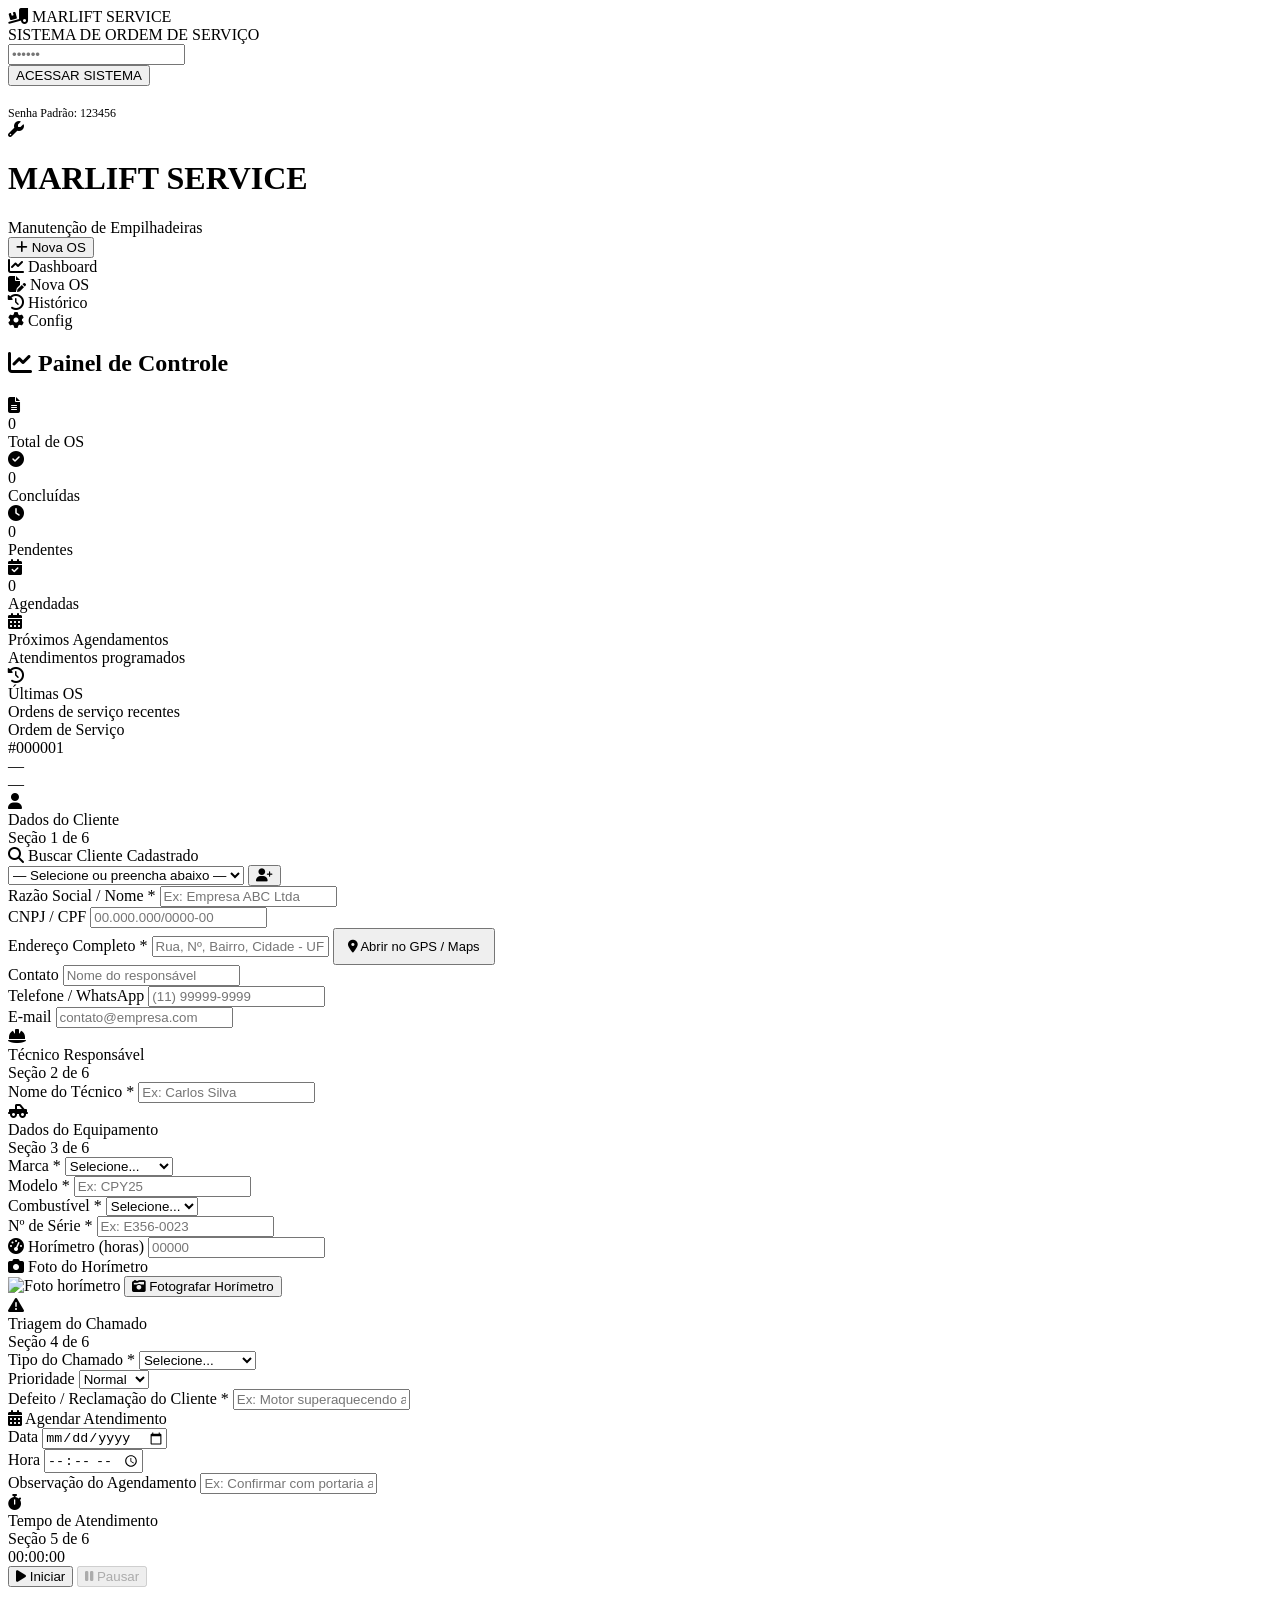
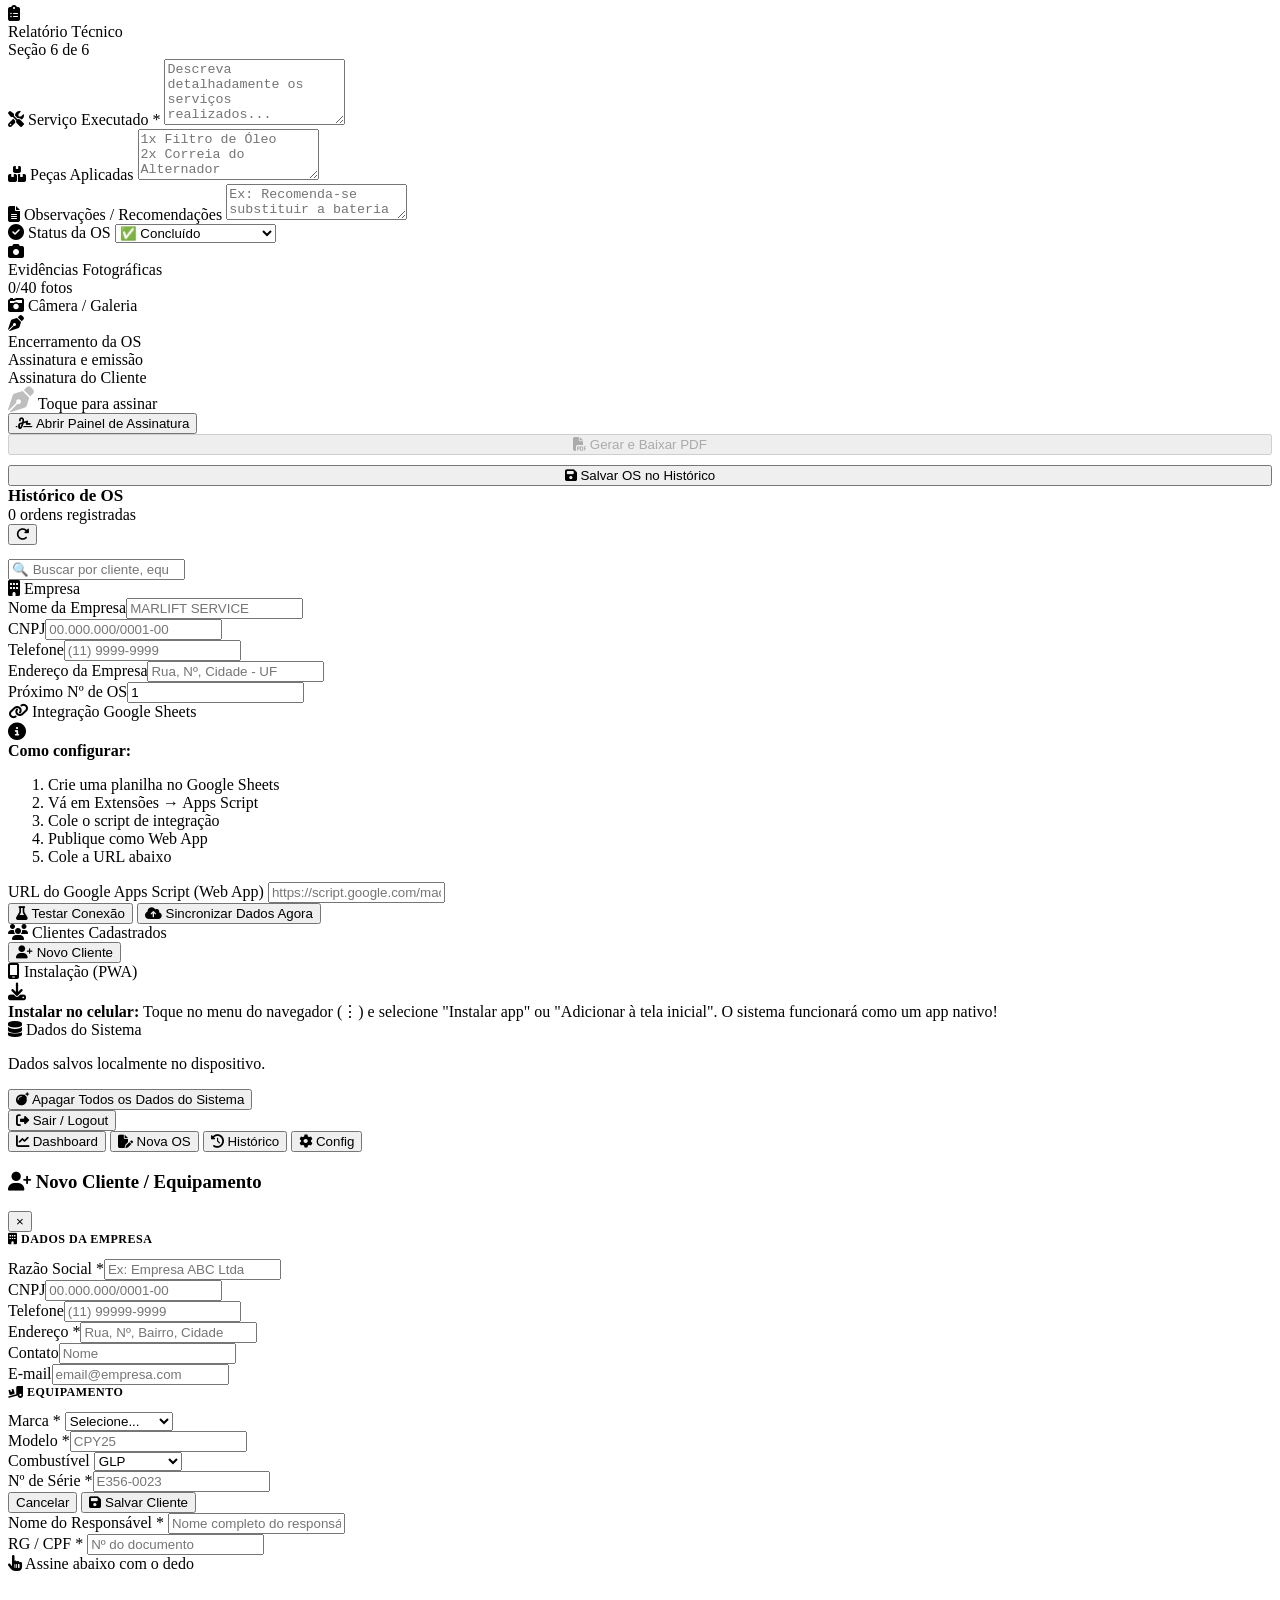
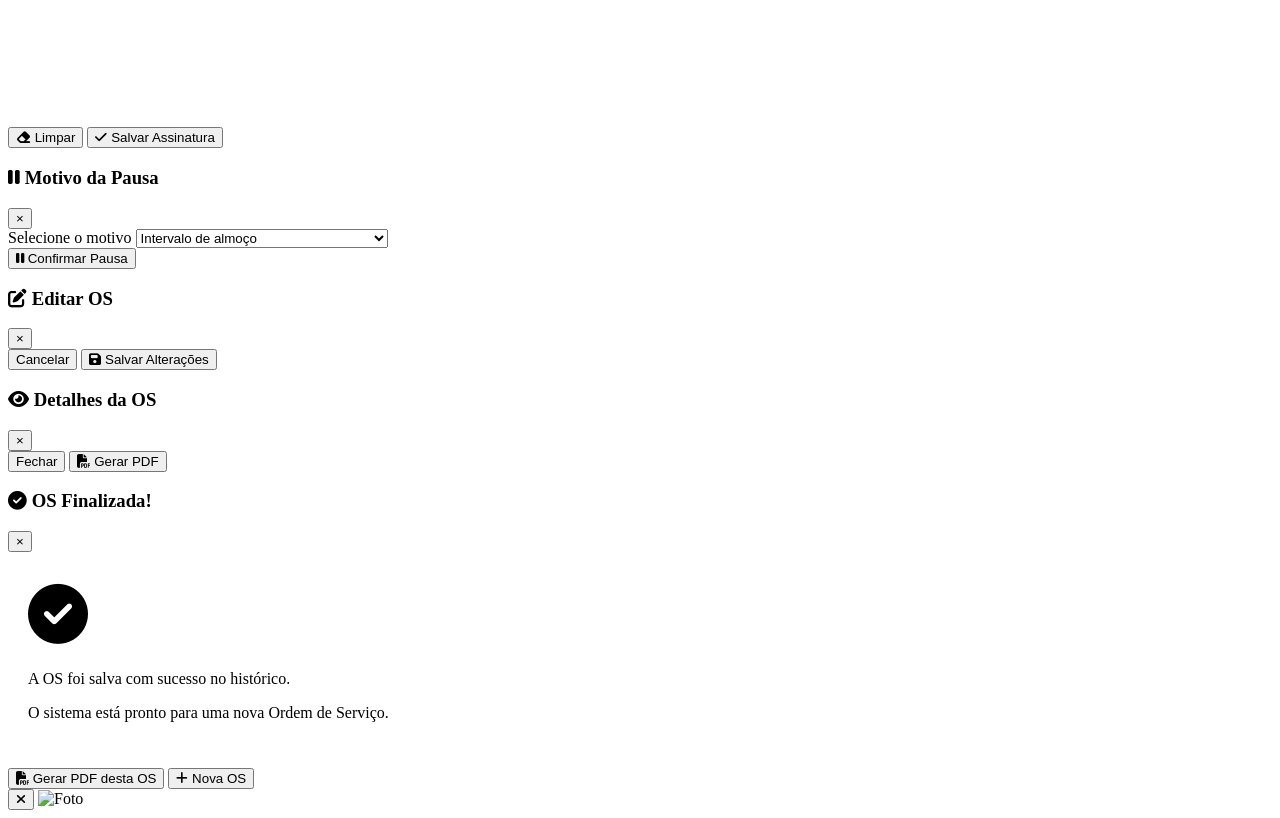
==== commit cb06758e: "Update index.html" ====
--- a/index.html
+++ b/index.html
@@ -7,305 +7,13 @@
 <meta name="apple-mobile-web-app-capable" content="yes">
 <meta name="apple-mobile-web-app-status-bar-style" content="black-translucent">
 <meta name="theme-color" content="#1e1e2e">
+<meta name="description" content="MARLIFT SERVICE - Sistema de Ordem de Serviço para Manutenção de Empilhadeiras">
+<link rel="manifest" href="./manifest.json">
+<link rel="icon" href="https://public-frontend-cos.metadl.com/mgx/img/favicon_atoms.ico" type="image/x-icon">
 <title>MARLIFT SERVICE - Sistema OS</title>
 <link rel="stylesheet" href="https://cdnjs.cloudflare.com/ajax/libs/font-awesome/6.5.0/css/all.min.css">
 <script src="https://cdnjs.cloudflare.com/ajax/libs/jspdf/2.5.1/jspdf.umd.min.js"></script>
-<style>
-/* ============================================================
-   DESIGN SYSTEM
-   ============================================================ */
-:root {
-  --primary: #ff6600;
-  --primary-dark: #cc5200;
-  --primary-light: #fff3eb;
-  --dark: #1e1e2e;
-  --dark2: #2a2a3e;
-  --gray: #6b7280;
-  --gray-light: #f3f4f6;
-  --border: #e5e7eb;
-  --white: #ffffff;
-  --success: #10b981;
-  --warning: #f59e0b;
-  --danger: #ef4444;
-  --info: #3b82f6;
-  --radius: 12px;
-  --radius-sm: 8px;
-  --shadow: 0 2px 12px rgba(0,0,0,0.07);
-  --shadow-lg: 0 8px 32px rgba(0,0,0,0.14);
-  --font: 'Segoe UI', system-ui, -apple-system, BlinkMacSystemFont, sans-serif;
-}
-*, *::before, *::after { box-sizing: border-box; margin: 0; padding: 0; }
-html { scroll-behavior: smooth; -webkit-text-size-adjust: 100%; }
-body { font-family: var(--font); background: var(--gray-light); color: var(--dark); line-height: 1.6; min-height: 100vh; -webkit-tap-highlight-color: transparent; overflow-x: hidden; }
-
-/* ============================================================
-   LOGIN SCREEN (Simplificado e Robusto)
-   ============================================================ */
-#loginScreen {
-  position: fixed; inset: 0; background: var(--dark); z-index: 99999; 
-  display: flex; flex-direction: column; align-items: center; justify-content: center;
-  color: white; padding: 20px; text-align: center; width: 100%; height: 100vh;
-}
-.login-logo { font-size: 32px; font-weight: 900; color: var(--primary); letter-spacing: 2px; margin-bottom: 10px; }
-.login-sub { font-size: 14px; color: var(--gray); margin-bottom: 40px; text-transform: uppercase; letter-spacing: 1px; }
-.pin-container { width: 100%; max-width: 200px; margin-bottom: 20px; }
-.pin-box {
-  width: 100%; height: 60px; background: var(--dark2); border: 2px solid var(--primary);
-  border-radius: var(--radius); color: white; font-size: 32px; text-align: center;
-  font-weight: bold; outline: none; letter-spacing: 10px; 
-  -moz-appearance: textfield;
-}
-.pin-box::-webkit-outer-spin-button, .pin-box::-webkit-inner-spin-button { -webkit-appearance: none; margin: 0; }
-.pin-box:focus { background: var(--primary); color: white; letter-spacing: 12px; border-color: white; }
-.btn-login { 
-  background: var(--primary); color: white; border: none; padding: 14px 40px; 
-  border-radius: 30px; font-size: 16px; font-weight: bold; cursor: pointer; 
-  touch-action: manipulation; width: 100%; max-width: 300px;
-}
-.btn-login:active { transform: scale(0.98); background: var(--primary-dark); }
-
-/* ============================================================
-   LAYOUT
-   ============================================================ */
-.app { max-width: 640px; margin: 0 auto; padding-bottom: 80px; opacity: 0; transition: opacity 0.5s; display: none; }
-.app.visible { opacity: 1; display: block; }
-
-/* ============================================================
-   HEADER
-   ============================================================ */
-.header { background: var(--dark); position: sticky; top: 0; z-index: 100; box-shadow: var(--shadow-lg); }
-.header-top { display: flex; align-items: center; justify-content: space-between; padding: 13px 16px; border-bottom: 3px solid var(--primary); }
-.logo { display: flex; align-items: center; gap: 10px; }
-.logo-icon { width: 38px; height: 38px; background: var(--primary); border-radius: var(--radius-sm); display: flex; align-items: center; justify-content: center; font-size: 18px; color: white; flex-shrink: 0; }
-.logo-text h1 { color: white; font-size: 17px; font-weight: 800; letter-spacing: 1px; line-height: 1.1; }
-.logo-text span { color: var(--primary); font-size: 9px; font-weight: 700; letter-spacing: 1.5px; text-transform: uppercase; }
-.btn-header { background: rgba(255,255,255,0.1); border: 1px solid rgba(255,255,255,0.2); color: white; padding: 8px 13px; border-radius: var(--radius-sm); font-size: 13px; cursor: pointer; display: flex; align-items: center; gap: 6px; font-weight: 600; }
-.btn-header:active { background: var(--primary); border-color: var(--primary); }
-
-/* ============================================================
-   NAV TABS
-   ============================================================ */
-.nav-tabs { display: flex; background: var(--dark2); }
-.nav-tab { flex: 1; padding: 11px 8px; text-align: center; color: rgba(255,255,255,0.45); font-size: 11.5px; font-weight: 600; cursor: pointer; border-bottom: 3px solid transparent; transition: all 0.2s; display: flex; align-items: center; justify-content: center; gap: 5px; user-select: none; }
-.nav-tab.active { color: var(--primary); border-bottom-color: var(--primary); }
-.nav-tab i { font-size: 13px; }
-
-/* ============================================================
-   BARRA DE PROGRESSO
-   ============================================================ */
-.prog-bar-wrap { background: var(--dark2); padding: 8px 16px 10px; }
-.prog-steps { display: flex; gap: 4px; }
-.prog-step { flex: 1; height: 4px; border-radius: 99px; background: rgba(255,255,255,0.12); transition: background 0.3s; }
-.prog-step.done { background: var(--success); }
-.prog-step.active { background: var(--primary); }
-
-/* ============================================================
-   TAB CONTENT
-   ============================================================ */
-.tab-content { display: none; padding: 14px; }
-.tab-content.active { display: block; }
-
-/* ============================================================
-   CARDS
-   ============================================================ */
-.card { background: var(--white); border-radius: var(--radius); border: 1px solid var(--border); margin-bottom: 14px; overflow: hidden; box-shadow: var(--shadow); }
-.card-header { display: flex; align-items: center; gap: 11px; padding: 13px 15px; border-bottom: 1px solid var(--border); background: linear-gradient(135deg, var(--primary-light) 0%, var(--white) 70%); }
-.card-icon { width: 34px; height: 34px; background: var(--primary); border-radius: var(--radius-sm); display: flex; align-items: center; justify-content: center; color: white; font-size: 14px; flex-shrink: 0; }
-.card-title { font-size: 13px; font-weight: 800; color: var(--dark); text-transform: uppercase; letter-spacing: 0.5px; line-height: 1.2; }
-.card-subtitle { font-size: 11px; color: var(--gray); }
-.card-body { padding: 15px; }
-
-/* ============================================================
-   FORMULÁRIO
-   ============================================================ */
-.form-group { margin-bottom: 13px; }
-.form-label { display: flex; align-items: center; gap: 6px; font-size: 11.5px; font-weight: 700; color: var(--dark); margin-bottom: 5px; text-transform: uppercase; letter-spacing: 0.3px; }
-.required { color: var(--danger); }
-.form-control { width: 100%; padding: 11px 13px; border: 2px solid var(--border); border-radius: var(--radius-sm); font-size: 16px; font-family: var(--font); background: var(--white); color: var(--dark); transition: border-color 0.2s, box-shadow 0.2s; -webkit-appearance: none; appearance: none; }
-.form-control:focus { border-color: var(--primary); outline: none; box-shadow: 0 0 0 3px rgba(255,102,0,0.1); }
-.form-control:disabled { background: #f9fafb; color: #9ca3af; border-color: #e5e7eb; cursor: not-allowed; }
-.form-control::placeholder { color: #b0b8c4; font-size: 14px; }
-textarea.form-control { resize: vertical; min-height: 76px; font-size: 15px; line-height: 1.5; }
-select.form-control { background-image: url("data:image/svg+xml,%3Csvg xmlns='http://www.w3.org/2000/svg' fill='none' viewBox='0 0 20 20'%3E%3Cpath stroke='%236b7280' stroke-linecap='round' stroke-linejoin='round' stroke-width='1.5' d='m6 8 4 4 4-4'/%3E%3C/svg%3E"); background-repeat: no-repeat; background-position: right 11px center; background-size: 17px; padding-right: 38px; cursor: pointer; }
-.row { display: flex; gap: 10px; }
-.row .form-group { flex: 1; min-width: 0; }
-
-/* ============================================================
-   HIGHLIGHTS / BOXES
-   ============================================================ */
-.box-highlight { background: var(--primary-light); padding: 13px; border-radius: var(--radius-sm); border: 2px dashed rgba(255,102,0,0.35); margin-bottom: 14px; }
-.box-highlight .form-label { color: var(--primary-dark); }
-.info-box { background: var(--primary-light); border: 1px solid rgba(255,102,0,0.2); border-radius: var(--radius-sm); padding: 11px 13px; font-size: 12.5px; color: var(--primary-dark); display: flex; gap: 10px; margin-bottom: 12px; }
-.info-box ol { margin-left: 16px; font-size: 11.5px; line-height: 1.9; }
-
-/* ============================================================
-   BOTÕES
-   ============================================================ */
-.btn { padding: 12px 17px; border: none; border-radius: var(--radius-sm); font-size: 14.5px; font-weight: 700; cursor: pointer; display: inline-flex; align-items: center; justify-content: center; gap: 7px; transition: all 0.18s; font-family: var(--font); touch-action: manipulation; user-select: none; -webkit-tap-highlight-color: transparent; }
-.btn:disabled { opacity: 0.45; cursor: not-allowed !important; pointer-events: none; }
-.btn-primary { background: var(--primary); color: white; }
-.btn-primary:active { background: var(--primary-dark); }
-.btn-secondary { background: var(--dark); color: white; }
-.btn-secondary:active { background: #111; }
-.btn-outline { background: transparent; color: var(--primary); border: 2px solid var(--primary); }
-.btn-outline:active { background: var(--primary); color: white; }
-.btn-success { background: var(--success); color: white; }
-.btn-danger { background: var(--danger); color: white; }
-.btn-warning { background: var(--warning); color: white; }
-.btn-ghost { background: var(--gray-light); color: var(--dark); border: 1px solid var(--border); }
-.btn-ghost:active { background: var(--border); }
-.btn-icon { padding: 10px 12px; }
-.btn-block { width: 100%; }
-.btn-lg { padding: 14px 20px; font-size: 15.5px; }
-
-/* ============================================================
-   OS NUMBER DISPLAY
-   ============================================================ */
-.os-num-box { background: linear-gradient(135deg, var(--dark) 0%, var(--dark2) 100%); border-radius: var(--radius); padding: 13px 16px; display: flex; align-items: center; justify-content: space-between; margin: 0 0 14px; box-shadow: var(--shadow); }
-.os-num-label { color: rgba(255,255,255,0.55); font-size: 10.5px; font-weight: 700; text-transform: uppercase; letter-spacing: 1px; }
-.os-num-value { color: var(--primary); font-size: 24px; font-weight: 900; font-family: 'Courier New', monospace; letter-spacing: 3px; line-height: 1; }
-.os-num-date { color: rgba(255,255,255,0.45); font-size: 11px; text-align: right; }
-
-/* ============================================================
-   CRONÔMETRO
-   ============================================================ */
-.timer-wrap { background: linear-gradient(145deg, var(--dark), var(--dark2)); border-radius: var(--radius); padding: 18px 16px; text-align: center; }
-.timer-display { font-size: 50px; font-family: 'Courier New', monospace; color: var(--primary); font-weight: 900; letter-spacing: 5px; text-shadow: 0 0 24px rgba(255,102,0,0.45); margin-bottom: 14px; line-height: 1; }
-.timer-btns { display: flex; gap: 10px; justify-content: center; margin-bottom: 12px; }
-.timer-log { background: rgba(0,0,0,0.3); border-radius: var(--radius-sm); padding: 9px 11px; text-align: left; max-height: 120px; overflow-y: auto; font-size: 11.5px; scrollbar-width: thin; }
-.timer-log-item { padding: 3px 0; border-bottom: 1px solid rgba(255,255,255,0.06); color: rgba(255,255,255,0.65); }
-.timer-log-item:last-child { border-bottom: none; }
-.timer-log-item strong { color: var(--primary); }
-
-/* ============================================================
-   FOTOS
-   ============================================================ */
-.photos-grid { display: grid; grid-template-columns: repeat(auto-fill, minmax(88px, 1fr)); gap: 9px; }
-.photo-item { position: relative; aspect-ratio: 1; border-radius: var(--radius-sm); overflow: hidden; border: 2px solid var(--border); cursor: pointer; background: var(--gray-light); }
-.photo-item img { width: 100%; height: 100%; object-fit: cover; display: block; }
-.photo-remove { position: absolute; top: 3px; right: 3px; width: 24px; height: 24px; background: rgba(0,0,0,0.72); color: white; border: none; border-radius: 50%; font-size: 15px; cursor: pointer; display: flex; align-items: center; justify-content: center; font-weight: bold; line-height: 1; }
-.photo-add-btn { aspect-ratio: 1; border: 2px dashed var(--border); border-radius: var(--radius-sm); display: flex; flex-direction: column; align-items: center; justify-content: center; gap: 5px; cursor: pointer; color: var(--gray); font-size: 11px; font-weight: 600; background: var(--gray-light); transition: all 0.2s; }
-.photo-add-btn i { font-size: 22px; }
-.photo-add-btn:active { border-color: var(--primary); color: var(--primary); background: var(--primary-light); }
-
-/* ============================================================
-   FOTO HORÍMETRO
-   ============================================================ */
-.horimetro-wrap { border: 2px dashed var(--border); border-radius: var(--radius-sm); padding: 12px; background: var(--gray-light); display: flex; flex-direction: column; align-items: center; gap: 9px; }
-.horimetro-preview { width: 100%; max-height: 170px; object-fit: contain; border-radius: var(--radius-sm); border: 1px solid var(--border); display: none; }
-.horimetro-preview.vis { display: block; }
-
-/* ============================================================
-   ASSINATURA
-   ============================================================ */
-.sig-preview { min-height: 88px; border: 2px dashed var(--border); border-radius: var(--radius-sm); background: var(--gray-light); display: flex; align-items: center; justify-content: center; overflow: hidden; margin-bottom: 10px; }
-.sig-placeholder { color: var(--gray); font-size: 13px; display: flex; flex-direction: column; align-items: center; gap: 6px; text-align: center; }
-.canvas-wrap { border: 2px dashed var(--border); border-radius: var(--radius-sm); background: #f9fafb; margin-bottom: 12px; overflow: hidden; }
-canvas { display: block; touch-action: none; cursor: crosshair; }
-
-/* ============================================================
-   HISTÓRICO
-   ============================================================ */
-.os-list { display: flex; flex-direction: column; gap: 11px; }
-.os-card { background: var(--white); border-radius: var(--radius); border: 1px solid var(--border); padding: 13px 14px; box-shadow: var(--shadow); display: flex; align-items: flex-start; justify-content: space-between; gap: 12px; }
-.os-card-info { flex: 1; min-width: 0; }
-.os-num { font-size: 10.5px; font-weight: 700; color: var(--primary); letter-spacing: 0.4px; }
-.os-cliente { font-size: 15px; font-weight: 700; color: var(--dark); white-space: nowrap; overflow: hidden; text-overflow: ellipsis; }
-.os-meta { font-size: 11.5px; color: var(--gray); margin-top: 1px; }
-.os-tags { margin-top: 7px; display: flex; gap: 5px; flex-wrap: wrap; }
-.os-actions { display: flex; gap: 6px; flex-shrink: 0; margin-top: 2px; }
-.os-empty { text-align: center; padding: 55px 20px; color: var(--gray); }
-.os-empty i { font-size: 44px; opacity: 0.25; margin-bottom: 12px; display: block; }
-
-/* ============================================================
-   BADGES
-   ============================================================ */
-.badge { display: inline-flex; align-items: center; gap: 4px; padding: 2px 9px; border-radius: 99px; font-size: 10.5px; font-weight: 700; }
-.badge-orange { background: #fff0e0; color: #c05a00; }
-.badge-green { background: #d1fae5; color: #047857; }
-.badge-blue { background: #dbeafe; color: #1d4ed8; }
-.badge-red { background: #fee2e2; color: #b91c1c; }
-.badge-gray { background: var(--gray-light); color: #4b5563; }
-.badge-purple { background: #ede9fe; color: #6d28d9; }
-
-/* ============================================================
-   CONFIG
-   ============================================================ */
-.cfg-section { margin-bottom: 22px; }
-.cfg-title { font-size: 12.5px; font-weight: 800; color: var(--primary); text-transform: uppercase; letter-spacing: 0.6px; margin-bottom: 13px; padding-bottom: 7px; border-bottom: 2px solid var(--primary-light); display: flex; align-items: center; gap: 7px; }
-.client-list { display: flex; flex-direction: column; gap: 8px; }
-.client-item { display: flex; align-items: center; justify-content: space-between; padding: 11px 13px; background: var(--gray-light); border-radius: var(--radius-sm); border: 1px solid var(--border); gap: 10px; }
-.client-item-info { flex: 1; min-width: 0; }
-.client-name { font-weight: 700; font-size: 14px; white-space: nowrap; overflow: hidden; text-overflow: ellipsis; }
-.client-meta { font-size: 11.5px; color: var(--gray); white-space: nowrap; overflow: hidden; text-overflow: ellipsis; }
-.client-btns { display: flex; gap: 5px; flex-shrink: 0; }
-
-/* ============================================================
-   MODAIS
-   ============================================================ */
-.modal { display: none; position: fixed; inset: 0; background: rgba(0,0,0,0.85); z-index: 500; align-items: flex-end; justify-content: center; padding: 0; }
-.modal.open { display: flex; }
-.modal-box { background: var(--white); border-radius: var(--radius) var(--radius) 0 0; width: 100%; max-width: 640px; max-height: 94vh; overflow-y: auto; box-shadow: var(--shadow-lg); border-top: 4px solid var(--primary); animation: slideUp 0.28s ease; }
-.modal.fullscreen .modal-box { border-radius: 0; height: 100%; max-width: 100%; max-height: 100%; }
-@keyframes slideUp { from { transform: translateY(60px); opacity: 0; } to { transform: translateY(0); opacity: 1; } }
-.modal-header { display: flex; align-items: center; justify-content: space-between; padding: 15px 18px; border-bottom: 1px solid var(--border); position: sticky; top: 0; background: var(--white); z-index: 1; }
-.modal-header h3 { font-size: 15.5px; font-weight: 800; display: flex; align-items: center; gap: 8px; }
-.modal-close { background: none; border: none; font-size: 26px; color: var(--gray); cursor: pointer; line-height: 1; padding: 4px 8px; border-radius: 50%; }
-.modal-close:active { background: var(--gray-light); }
-.modal-body { padding: 18px; }
-.modal-footer { padding: 14px 18px; border-top: 1px solid var(--border); display: flex; gap: 10px; position: sticky; bottom: 0; background: var(--white); }
-.modal-footer .btn { flex: 1; }
-
-/* ============================================================
-   BOTTOM NAV
-   ============================================================ */
-.bottom-nav { position: fixed; bottom: 0; left: 50%; transform: translateX(-50%); width: 100%; max-width: 640px; background: var(--dark); border-top: 2px solid var(--primary); display: flex; z-index: 300; padding-bottom: env(safe-area-inset-bottom, 0px); }
-.bnav-item { flex: 1; padding: 11px 4px 9px; text-align: center; cursor: pointer; color: rgba(255,255,255,0.4); font-size: 10px; font-weight: 700; background: none; border: none; touch-action: manipulation; display: flex; flex-direction: column; align-items: center; gap: 3px; transition: color 0.2s; }
-.bnav-item i { font-size: 17px; }
-.bnav-item.active { color: var(--primary); }
-
-/* ============================================================
-   LIGHTBOX
-   ============================================================ */
-.lightbox { display: none; position: fixed; inset: 0; background: rgba(0,0,0,0.93); z-index: 1000; align-items: center; justify-content: center; padding: 16px; }
-.lightbox.open { display: flex; }
-.lightbox img { max-width: 100%; max-height: 85vh; border-radius: var(--radius-sm); object-fit: contain; }
-.lb-close { position: absolute; top: 14px; right: 14px; background: rgba(255,255,255,0.14); border: none; color: white; font-size: 26px; cursor: pointer; width: 46px; height: 46px; border-radius: 50%; display: flex; align-items: center; justify-content: center; }
-
-/* ============================================================
-   TOAST
-   ============================================================ */
-.toast-wrap { position: fixed; bottom: 82px; left: 50%; transform: translateX(-50%); z-index: 9999; display: flex; flex-direction: column; gap: 7px; pointer-events: none; width: 92%; max-width: 400px; }
-.toast { background: #1e1e2e; color: white; padding: 11px 18px; border-radius: var(--radius); font-size: 13.5px; font-weight: 600; box-shadow: var(--shadow-lg); display: flex; align-items: center; gap: 9px; animation: toastIn 0.28s ease; border-left: 4px solid var(--primary); }
-.toast.success { border-left-color: var(--success); }
-.toast.error { border-left-color: var(--danger); }
-@keyframes toastIn { from { opacity: 0; transform: translateY(18px); } to { opacity: 1; transform: translateY(0); } }
-
-/* ============================================================
-   UTILITÁRIOS
-   ============================================================ */
-.mt-2 { margin-top: 8px; }
-.mt-3 { margin-top: 12px; }
-.mb-2 { margin-bottom: 8px; }
-.mb-3 { margin-bottom: 12px; }
-.d-flex { display: flex; }
-.align-center { align-items: center; }
-.gap-2 { gap: 8px; }
-.text-sm { font-size: 11.5px; }
-.text-muted { color: var(--gray); }
-.text-center { text-align: center; }
-.divider { height: 1px; background: var(--border); margin: 14px 0; }
-.spin { animation: spinAnim 1s linear infinite; }
-@keyframes spinAnim { to { transform: rotate(360deg); } }
-
-/* ============================================================
-   RESPONSIVIDADE
-   ============================================================ */
-@media (max-width: 360px) {
-  .timer-display { font-size: 42px; }
-  .row { flex-direction: column; gap: 0; }
-}
-</style>
+<link rel="stylesheet" href="./style.css">
 </head>
 <body>
 
@@ -313,12 +21,9 @@
 <div id="loginScreen">
   <div class="login-logo"><i class="fa-solid fa-truck-ramp-box"></i> MARLIFT SERVICE</div>
   <div class="login-sub">SISTEMA DE ORDEM DE SERVIÇO</div>
-  
   <div class="pin-container">
-    <!-- Input Único para evitar problemas de foco no celular -->
     <input type="tel" id="pinInput" class="pin-box" inputmode="numeric" maxlength="6" pattern="\d*" placeholder="••••••" autocomplete="off">
   </div>
-
   <button class="btn-login" onclick="fazerLogin()">ACESSAR SISTEMA</button>
   <div style="margin-top:20px; font-size:12px; color:var(--gray)">Senha Padrão: 123456</div>
 </div>
@@ -340,7 +45,10 @@
       </button>
     </div>
     <div class="nav-tabs" id="navTabs">
-      <div class="nav-tab active" data-tab="tab-os" onclick="switchTab('tab-os')">
+      <div class="nav-tab active" data-tab="tab-dash" onclick="switchTab('tab-dash')">
+        <i class="fa-solid fa-chart-line"></i> Dashboard
+      </div>
+      <div class="nav-tab" data-tab="tab-os" onclick="switchTab('tab-os')">
         <i class="fa-solid fa-file-pen"></i> Nova OS
       </div>
       <div class="nav-tab" data-tab="tab-hist" onclick="switchTab('tab-hist')">
@@ -350,7 +58,7 @@
         <i class="fa-solid fa-gear"></i> Config
       </div>
     </div>
-    <div class="prog-bar-wrap">
+    <div class="prog-bar-wrap" id="progBarWrap">
       <div class="prog-steps">
         <div class="prog-step active" id="ps1"></div>
         <div class="prog-step" id="ps2"></div>
@@ -362,8 +70,73 @@
     </div>
   </header>
 
+  <!-- ===== TAB: DASHBOARD ===== -->
+  <div id="tab-dash" class="tab-content active">
+    <div class="dash-header">
+      <h2 class="dash-title"><i class="fa-solid fa-chart-line"></i> Painel de Controle</h2>
+      <div class="dash-date" id="dashDate"></div>
+    </div>
+
+    <div class="dash-stats">
+      <div class="stat-card stat-total">
+        <div class="stat-icon"><i class="fa-solid fa-file-lines"></i></div>
+        <div class="stat-info">
+          <div class="stat-num" id="statTotal">0</div>
+          <div class="stat-label">Total de OS</div>
+        </div>
+      </div>
+      <div class="stat-card stat-done">
+        <div class="stat-icon"><i class="fa-solid fa-circle-check"></i></div>
+        <div class="stat-info">
+          <div class="stat-num" id="statDone">0</div>
+          <div class="stat-label">Concluídas</div>
+        </div>
+      </div>
+      <div class="stat-card stat-pending">
+        <div class="stat-icon"><i class="fa-solid fa-clock"></i></div>
+        <div class="stat-info">
+          <div class="stat-num" id="statPending">0</div>
+          <div class="stat-label">Pendentes</div>
+        </div>
+      </div>
+      <div class="stat-card stat-sched">
+        <div class="stat-icon"><i class="fa-solid fa-calendar-check"></i></div>
+        <div class="stat-info">
+          <div class="stat-num" id="statSched">0</div>
+          <div class="stat-label">Agendadas</div>
+        </div>
+      </div>
+    </div>
+
+    <div class="card">
+      <div class="card-header">
+        <div class="card-icon"><i class="fa-solid fa-calendar-days"></i></div>
+        <div>
+          <div class="card-title">Próximos Agendamentos</div>
+          <div class="card-subtitle">Atendimentos programados</div>
+        </div>
+      </div>
+      <div class="card-body">
+        <div id="dashAgendamentos" class="agenda-list"></div>
+      </div>
+    </div>
+
+    <div class="card">
+      <div class="card-header">
+        <div class="card-icon"><i class="fa-solid fa-clock-rotate-left"></i></div>
+        <div>
+          <div class="card-title">Últimas OS</div>
+          <div class="card-subtitle">Ordens de serviço recentes</div>
+        </div>
+      </div>
+      <div class="card-body">
+        <div id="dashRecentes" class="os-list"></div>
+      </div>
+    </div>
+  </div>
+
   <!-- ===== TAB: NOVA OS ===== -->
-  <div id="tab-os" class="tab-content active">
+  <div id="tab-os" class="tab-content">
 
     <div class="os-num-box">
       <div>
@@ -461,7 +234,6 @@
             <label class="form-label">Marca <span class="required">*</span></label>
             <select id="eMarca" class="form-control" onchange="autoSave();prog()">
               <option value="">Selecione...</option>
-              <!-- Marcas predefinidas -->
               <option>TOYOTA</option><option>CLARK</option><option>HYSTER</option>
               <option>YALE</option><option>STILL</option><option>HANGCHA</option>
               <option>NISSAN</option><option>KOMATSU</option><option>MITSUBISHI</option>
@@ -489,7 +261,7 @@
         </div>
         <div class="form-group">
           <label class="form-label"><i class="fa-solid fa-gauge-high"></i> Horímetro (horas)</label>
-          <input type="number" id="eHor" class="form-control" placeholder="00000" inputmode="numeric" maxlength="5" oninput="this.value=this.value.replace(/\D/g,'').substring(0,5);autoSave()">
+          <input type="number" id="eHor" class="form-control" placeholder="00000" inputmode="numeric" maxlength="5" oninput="this.value=this.value.replace(/\\D/g,'').substring(0,5);autoSave()">
         </div>
         <div class="form-group">
           <label class="form-label"><i class="fa-solid fa-camera"></i> Foto do Horímetro</label>
@@ -541,6 +313,24 @@
           <label class="form-label">Defeito / Reclamação do Cliente <span class="required">*</span></label>
           <input type="text" id="defeito" class="form-control" placeholder="Ex: Motor superaquecendo ao carregar" oninput="autoSave()">
         </div>
+        <div class="divider"></div>
+        <div class="form-group">
+          <label class="form-label"><i class="fa-solid fa-calendar-days"></i> Agendar Atendimento</label>
+          <div class="row">
+            <div class="form-group">
+              <label class="form-label text-sm">Data</label>
+              <input type="date" id="agendaData" class="form-control" oninput="autoSave()">
+            </div>
+            <div class="form-group">
+              <label class="form-label text-sm">Hora</label>
+              <input type="time" id="agendaHora" class="form-control" oninput="autoSave()">
+            </div>
+          </div>
+          <div class="form-group">
+            <label class="form-label text-sm">Observação do Agendamento</label>
+            <input type="text" id="agendaObs" class="form-control" placeholder="Ex: Confirmar com portaria antes" oninput="autoSave()">
+          </div>
+        </div>
       </div>
     </div>
 
@@ -611,7 +401,7 @@
         <div class="card-icon"><i class="fa-solid fa-camera"></i></div>
         <div>
           <div class="card-title">Evidências Fotográficas</div>
-          <div class="card-subtitle"><span id="fotoCnt">0</span>/15 fotos</div>
+          <div class="card-subtitle"><span id="fotoCnt">0</span>/40 fotos</div>
         </div>
       </div>
       <div class="card-body">
@@ -643,11 +433,9 @@
               <span>Toque para assinar</span>
             </div>
           </div>
-          <!-- Botão Editar (aparece se bloqueado) -->
           <button id="btnEditar" class="btn btn-warning btn-block mb-3" style="display:none" onclick="desbloquearOS()">
             <i class="fa-solid fa-unlock"></i> Editar OS (Desbloquear)
           </button>
-          <!-- Botão Abrir Assinatura (só se não bloqueado) -->
           <button id="btnAbrirSig" class="btn btn-outline btn-block" onclick="abrirModal('modalSig')">
             <i class="fa-solid fa-signature"></i> Abrir Painel de Assinatura
           </button>
@@ -698,11 +486,51 @@
     </div>
 
     <div class="cfg-section">
+      <div class="cfg-title"><i class="fa-solid fa-link"></i> Integração Google Sheets</div>
+      <div class="info-box">
+        <i class="fa-solid fa-circle-info" style="font-size:18px;margin-top:2px"></i>
+        <div>
+          <strong>Como configurar:</strong>
+          <ol>
+            <li>Crie uma planilha no Google Sheets</li>
+            <li>Vá em Extensões → Apps Script</li>
+            <li>Cole o script de integração</li>
+            <li>Publique como Web App</li>
+            <li>Cole a URL abaixo</li>
+          </ol>
+        </div>
+      </div>
+      <div class="form-group">
+        <label class="form-label">URL do Google Apps Script (Web App)</label>
+        <input type="url" id="cfGoogleScript" class="form-control" placeholder="https://script.google.com/macros/s/..." oninput="salvarCfg()">
+      </div>
+      <button class="btn btn-outline btn-block mt-2" onclick="testarGoogleScript()">
+        <i class="fa-solid fa-flask"></i> Testar Conexão
+      </button>
+      <button class="btn btn-primary btn-block mt-2" onclick="sincronizarGoogle()">
+        <i class="fa-solid fa-cloud-arrow-up"></i> Sincronizar Dados Agora
+      </button>
+    </div>
+
+    <div class="cfg-section">
       <div class="cfg-title"><i class="fa-solid fa-users"></i> Clientes Cadastrados</div>
       <button class="btn btn-primary btn-block mb-3" onclick="abrirModal('modalCli')">
         <i class="fa-solid fa-user-plus"></i> Novo Cliente
       </button>
       <div id="clientList" class="client-list"></div>
+    </div>
+
+    <div class="cfg-section">
+      <div class="cfg-title"><i class="fa-solid fa-mobile-screen"></i> Instalação (PWA)</div>
+      <div class="info-box">
+        <i class="fa-solid fa-download" style="font-size:18px;margin-top:2px"></i>
+        <div>
+          <strong>Instalar no celular:</strong> Toque no menu do navegador (⋮) e selecione "Instalar app" ou "Adicionar à tela inicial". O sistema funcionará como um app nativo!
+        </div>
+      </div>
+      <button class="btn btn-outline btn-block" id="btnInstall" onclick="instalarPWA()" style="display:none">
+        <i class="fa-solid fa-download"></i> Instalar Aplicativo
+      </button>
     </div>
 
     <div class="cfg-section">
@@ -723,7 +551,10 @@
 
 <!-- ===== BOTTOM NAV ===== -->
 <nav class="bottom-nav">
-  <button class="bnav-item active" data-tab="tab-os" onclick="switchTab('tab-os')">
+  <button class="bnav-item active" data-tab="tab-dash" onclick="switchTab('tab-dash')">
+    <i class="fa-solid fa-chart-line"></i> Dashboard
+  </button>
+  <button class="bnav-item" data-tab="tab-os" onclick="switchTab('tab-os')">
     <i class="fa-solid fa-file-pen"></i> Nova OS
   </button>
   <button class="bnav-item" data-tab="tab-hist" onclick="switchTab('tab-hist')">
@@ -791,37 +622,30 @@
   </div>
 </div>
 
-<!-- ===== MODAL: ASSINATURA ===== -->
+<!-- ===== MODAL: ASSINATURA (LANDSCAPE FULLSCREEN) ===== -->
 <div id="modalSig" class="modal fullscreen">
-  <div class="modal-box" style="display:flex; flex-direction:column;">
-    <div class="modal-header">
-      <h3><i class="fa-solid fa-signature"></i> Assinatura do Cliente</h3>
-      <button class="modal-close" onclick="fecharModal()">&times;</button>
-    </div>
-    <div class="modal-body" style="flex:1; display:flex; flex-direction:column; gap:15px;">
-      <p class="text-sm text-muted mb-3 text-center">Preencha os dados e assine abaixo. Gire o celular se necessário.</p>
-      
-      <div class="row">
-        <div class="form-group">
-          <label class="form-label">Nome Completo</label>
-          <input type="text" id="sigNome" class="form-control" placeholder="Ex: João da Silva">
-        </div>
-        <div class="form-group">
-          <label class="form-label">RG / CPF (Numérico)</label>
-          <input type="number" id="sigDoc" class="form-control" placeholder="00000000000">
-        </div>
-      </div>
-
-      <div class="canvas-wrap" style="flex:1; border:2px solid var(--dark); background:white;">
-        <canvas id="sigCanvas"></canvas>
-      </div>
-      <div class="text-center text-sm text-muted">
-        <i class="fa-solid fa-hand-pointer"></i> Use o dedo para assinar
-      </div>
-    </div>
-    <div class="modal-footer">
-      <button class="btn btn-ghost" onclick="clearSig()"><i class="fa-solid fa-eraser"></i> Limpar</button>
-      <button class="btn btn-success" onclick="salvarSig()"><i class="fa-solid fa-check"></i> Confirmar e Bloquear OS</button>
+  <div class="modal-box sig-modal-box">
+    <div class="sig-modal-content">
+      <div class="sig-fields">
+        <div class="sig-field">
+          <label class="form-label">Nome do Responsável <span class="required">*</span></label>
+          <input type="text" id="sigNome" class="form-control" placeholder="Nome completo do responsável">
+        </div>
+        <div class="sig-field">
+          <label class="form-label">RG / CPF <span class="required">*</span></label>
+          <input type="text" id="sigDoc" class="form-control" placeholder="Nº do documento" inputmode="numeric">
+        </div>
+      </div>
+      <div class="sig-canvas-area">
+        <div class="sig-canvas-label"><i class="fa-solid fa-hand-pointer"></i> Assine abaixo com o dedo</div>
+        <div class="canvas-wrap" id="sigCanvasWrap">
+          <canvas id="sigCanvas"></canvas>
+        </div>
+      </div>
+    </div>
+    <div class="sig-modal-footer">
+      <button class="btn btn-ghost btn-lg" onclick="clearSig()"><i class="fa-solid fa-eraser"></i> Limpar</button>
+      <button class="btn btn-success btn-lg" onclick="salvarSig()"><i class="fa-solid fa-check"></i> Salvar Assinatura</button>
     </div>
   </div>
 </div>
@@ -857,6 +681,64 @@
   </div>
 </div>
 
+<!-- ===== MODAL: EDITAR OS ===== -->
+<div id="modalEditOS" class="modal">
+  <div class="modal-box">
+    <div class="modal-header">
+      <h3><i class="fa-solid fa-pen-to-square"></i> Editar OS</h3>
+      <button class="modal-close" onclick="fecharModal()">&times;</button>
+    </div>
+    <div class="modal-body" id="editOSBody"></div>
+    <div class="modal-footer">
+      <button class="btn btn-ghost" onclick="fecharModal()">Cancelar</button>
+      <button class="btn btn-primary" onclick="salvarEdicaoOS()">
+        <i class="fa-solid fa-floppy-disk"></i> Salvar Alterações
+      </button>
+    </div>
+  </div>
+</div>
+
+<!-- ===== MODAL: VER OS ===== -->
+<div id="modalVerOS" class="modal">
+  <div class="modal-box">
+    <div class="modal-header">
+      <h3><i class="fa-solid fa-eye"></i> Detalhes da OS</h3>
+      <button class="modal-close" onclick="fecharModal()">&times;</button>
+    </div>
+    <div class="modal-body" id="verOSBody"></div>
+    <div class="modal-footer">
+      <button class="btn btn-ghost" onclick="fecharModal()">Fechar</button>
+      <button class="btn btn-secondary" id="btnVerPdf" onclick="gerarPDFHistorico()">
+        <i class="fa-solid fa-file-pdf"></i> Gerar PDF
+      </button>
+    </div>
+  </div>
+</div>
+
+<!-- ===== MODAL: OS FINALIZADA ===== -->
+<div id="modalFinalizada" class="modal">
+  <div class="modal-box">
+    <div class="modal-header">
+      <h3><i class="fa-solid fa-circle-check" style="color:var(--success)"></i> OS Finalizada!</h3>
+      <button class="modal-close" onclick="fecharModal()">&times;</button>
+    </div>
+    <div class="modal-body text-center" style="padding:30px 20px">
+      <div style="font-size:60px;color:var(--success);margin-bottom:15px"><i class="fa-solid fa-check-circle"></i></div>
+      <h3 style="margin-bottom:8px" id="finOSNum"></h3>
+      <p class="text-muted mb-3">A OS foi salva com sucesso no histórico.</p>
+      <p class="text-sm text-muted">O sistema está pronto para uma nova Ordem de Serviço.</p>
+    </div>
+    <div class="modal-footer" style="flex-direction:column;gap:10px">
+      <button class="btn btn-secondary btn-block btn-lg" onclick="gerarPDFUltimaOS()">
+        <i class="fa-solid fa-file-pdf"></i> Gerar PDF desta OS
+      </button>
+      <button class="btn btn-primary btn-block" onclick="fecharModal();switchTab('tab-os')">
+        <i class="fa-solid fa-plus"></i> Nova OS
+      </button>
+    </div>
+  </div>
+</div>
+
 <!-- ===== LIGHTBOX ===== -->
 <div id="lightbox" class="lightbox" onclick="fecharLightbox()">
   <button class="lb-close"><i class="fa-solid fa-xmark"></i></button>
@@ -866,930 +748,6 @@
 <!-- ===== TOASTS ===== -->
 <div class="toast-wrap" id="toastWrap"></div>
 
-<script>
-/* =============================================================
-   ESTADO GLOBAL
-   ============================================================= */
-let clientes = [];
-let fotos = [];
-let horFoto = null;
-let assinatura = null; // { img, nome, doc }
-let assinaturaBase64 = null;
-let timerInt = null;
-let timerSeg = 0;
-let timerStatus = 'parado'; // parado | rodando | pausado | finalizado
-let tLog = [];
-let sigCtx = null;
-let sigDrawing = false;
-let cfg = {};
-let isLocked = false;
-const PASSWORD_CORRETA = "123456"; // Senha Padrão
-
-/* =============================================================
-   LOGIN SYSTEM (SIMPLIFICADO E ROBUSTO)
-   ============================================================= */
-function fazerLogin() {
-  const input = document.getElementById('pinInput');
-  const pin = input.value;
-  
-  if (pin === PASSWORD_CORRETA) {
-    sessionStorage.setItem('logado', 'true');
-    document.getElementById('loginScreen').style.display = 'none';
-    document.getElementById('mainApp').classList.add('visible');
-    
-    // Carregar rascunho imediatamente após o login
-    carregarRascunho();
-    
-    toast('Bem-vindo ao Marlift Service!', 'success');
-  } else {
-    toast('Senha incorreta!', 'error');
-    input.value = '';
-    input.focus();
-  }
-}
-
-function fazerLogout() {
-  if(confirm('Deseja sair do sistema?')) {
-    sessionStorage.removeItem('logado');
-    location.reload();
-  }
-}
-
-/* =============================================================
-   INICIALIZAÇÃO
-   ============================================================= */
-document.addEventListener('DOMContentLoaded', () => {
-  // Verificar Login
-  if (sessionStorage.getItem('logado') === 'true') {
-    document.getElementById('loginScreen').style.display = 'none';
-    document.getElementById('mainApp').classList.add('visible');
-  } else {
-    // Focar no único input ao carregar
-    setTimeout(() => document.getElementById('pinInput').focus(), 300);
-  }
-
-  carregarCfg();
-  carregarClientes();
-  atualizarSelectCli();
-  renderClientList();
-  renderHist();
-  prog();
-  atualizarDataHora();
-  atualizarNumOS();
-  // Fechar modal ao clicar fora
-  document.querySelectorAll('.modal').forEach(m =>
-    m.addEventListener('click', e => { if (e.target === m) fecharModal(); })
-  );
-});
-
-/* =============================================================
-   CONFIGURAÇÕES
-   ============================================================= */
-function carregarCfg() {
-  const raw = localStorage.getItem('os_cfg');
-  cfg = raw ? JSON.parse(raw) : { empresa: 'MARLIFT SERVICE', cnpj: '', tel: '', end: '', proxOS: 1 };
-  f('cfEmpresa', cfg.empresa);
-  f('cfCnpj', cfg.cnpj);
-  f('cfTel', cfg.tel);
-  f('cfEnd', cfg.end);
-  f('cfProxOS', cfg.proxOS || 1);
-  const el = document.getElementById('hdrEmpresa');
-  if (el) el.textContent = (cfg.empresa || 'MARLIFT SERVICE').toUpperCase();
-}
-function salvarCfg() {
-  cfg.empresa = g('cfEmpresa');
-  cfg.cnpj = g('cfCnpj');
-  cfg.tel = g('cfTel');
-  cfg.end = g('cfEnd');
-  cfg.proxOS = parseInt(g('cfProxOS')) || 1;
-  localStorage.setItem('os_cfg', JSON.stringify(cfg));
-  const el = document.getElementById('hdrEmpresa');
-  if (el) el.textContent = (cfg.empresa || 'MARLIFT SERVICE').toUpperCase();
-  atualizarNumOS();
-}
-
-/* =============================================================
-   TABS
-   ============================================================= */
-function switchTab(id) {
-  document.querySelectorAll('.tab-content').forEach(t => t.classList.remove('active'));
-  document.getElementById(id).classList.add('active');
-  document.querySelectorAll('.nav-tab').forEach(t => t.classList.remove('active'));
-  const nt = document.querySelector(`.nav-tab[data-tab="${id}"]`);
-  if (nt) nt.classList.add('active');
-  document.querySelectorAll('.bnav-item').forEach(t => t.classList.remove('active'));
-  const bn = document.querySelector(`.bnav-item[data-tab="${id}"]`);
-  if (bn) bn.classList.add('active');
-  if (id === 'tab-hist') renderHist();
-  if (id === 'tab-cfg') { carregarCfg(); renderClientList(); }
-  window.scrollTo({ top: 0, behavior: 'smooth' });
-}
-
-/* =============================================================
-   BARRA DE PROGRESSO
-   ============================================================= */
-function prog() {
-  const checks = [!!g('cNome'), !!g('tNome'), !!g('eMarca'), !!g('tipo'), timerStatus !== 'parado', !!g('servico')];
-  let first = checks.indexOf(false);
-  checks.forEach((ok, i) => {
-    const el = document.getElementById(`ps${i + 1}`);
-    if (!el) return;
-    el.className = 'prog-step ' + (ok ? 'done' : i === first ? 'active' : '');
-  });
-}
-
-/* =============================================================
-   DATA/HORA & NÚMERO OS
-   ============================================================= */
-function atualizarDataHora() {
-  const now = new Date();
-  const el1 = document.getElementById('osData');
-  const el2 = document.getElementById('osHora');
-  if (el1) el1.textContent = now.toLocaleDateString('pt-BR', { day: '2-digit', month: 'long', year: 'numeric' });
-  if (el2) el2.textContent = now.toLocaleTimeString('pt-BR', { hour: '2-digit', minute: '2-digit' });
-}
-function atualizarNumOS() {
-  const el = document.getElementById('osNum');
-  if (el) el.textContent = `#${String(cfg.proxOS || 1).padStart(6, '0')}`;
-}
-function fmtNum(n) { return `#${String(n).padStart(6, '0')}`; }
-
-/* =============================================================
-   BLOQUEIO E DESBLOQUEIO DE OS
-   ============================================================= */
-function bloquearOS() {
-  isLocked = true;
-  const inputs = document.querySelectorAll('#tab-os input, #tab-os select, #tab-os textarea, #btnIni, #btnPau, #btnSalvar, #btnAbrirSig');
-  inputs.forEach(el => el.disabled = true);
-  
-  document.getElementById('btnPdf').disabled = false;
-  document.getElementById('btnEditar').style.display = 'inline-flex';
-  document.getElementById('btnAbrirSig').style.display = 'none';
-  toast('OS Bloqueada! PDF disponível.', 'success');
-}
-
-function desbloquearOS() {
-  if (!confirm('ATENÇÃO: Isso desbloqueará a OS para edição. A assinatura atual será mantida visualmente, mas você poderá alterar os dados. Continuar?')) return;
-  isLocked = false;
-  const inputs = document.querySelectorAll('#tab-os input, #tab-os select, #tab-os textarea');
-  inputs.forEach(el => el.disabled = false);
-  
-  // Habilitar botões de controle
-  if(timerStatus === 'parado') document.getElementById('btnIni').disabled = false;
-  if(timerStatus === 'rodando') document.getElementById('btnPau').disabled = false;
-  
-  document.getElementById('btnSalvar').disabled = false;
-  document.getElementById('btnPdf').disabled = true; 
-  document.getElementById('btnEditar').style.display = 'none';
-  document.getElementById('btnAbrirSig').style.display = 'inline-flex';
-  toast('OS Desbloqueada para edição.', 'warning');
-}
-
-/* =============================================================
-   FOTO HORÍMETRO
-   ============================================================= */
-function processarFotoHor(input) {
-  const file = input.files[0];
-  if (!file) return;
-  const reader = new FileReader();
-  reader.onload = e => {
-    const img = new Image();
-    img.src = e.target.result;
-    img.onload = () => {
-      const c = document.createElement('canvas');
-      const max = 1000, scale = img.width > max ? max / img.width : 1;
-      c.width = img.width * scale; c.height = img.height * scale;
-      c.getContext('2d').drawImage(img, 0, 0, c.width, c.height);
-      horFoto = c.toDataURL('image/jpeg', 0.82);
-      const prev = document.getElementById('horPrev');
-      prev.src = horFoto; prev.classList.add('vis');
-      document.getElementById('btnFotHor').style.display = 'none';
-      document.getElementById('btnRmHor').style.display = 'flex';
-      try { localStorage.setItem('os_hor_foto', horFoto); } catch(e) {}
-      toast('Foto do horímetro salva!', 'success');
-    };
-  };
-  reader.readAsDataURL(file);
-  input.value = '';
-}
-function removerFotoHor() {
-  horFoto = null;
-  const prev = document.getElementById('horPrev');
-  prev.src = ''; prev.classList.remove('vis');
-  document.getElementById('btnFotHor').style.display = 'flex';
-  document.getElementById('btnRmHor').style.display = 'none';
-  localStorage.removeItem('os_hor_foto');
-}
-
-/* =============================================================
-   BANCO DE CLIENTES
-   ============================================================= */
-function carregarClientes() {
-  const raw = localStorage.getItem('os_clientes');
-  clientes = raw ? JSON.parse(raw) : [];
-}
-function salvarClientes() {
-  localStorage.setItem('os_clientes', JSON.stringify(clientes));
-}
-function atualizarSelectCli() {
-  const sel = document.getElementById('selCliente');
-  if (!sel) return;
-  sel.innerHTML = '<option value="">— Selecione ou preencha abaixo —</option>';
-  [...clientes].sort((a, b) => a.nome.localeCompare(b.nome)).forEach(c => {
-    const opt = document.createElement('option');
-    opt.value = c.id;
-    opt.textContent = `${c.nome} — ${c.marca} ${c.modelo}`;
-    sel.appendChild(opt);
-  });
-}
-function carregarCliente(id) {
-  if (!id) return;
-  const c = clientes.find(x => x.id === id);
-  if (!c) return;
-  f('cNome', c.nome); f('cCnpj', c.cnpj || ''); f('cEnd', c.end);
-  f('cContato', c.contato || ''); f('cTel', c.tel || ''); f('cEmail', c.email || '');
-  f('eMarca', c.marca); f('eModelo', c.modelo); f('eComb', c.comb); f('eSerie', c.serie);
-  autoSave(); prog();
-  toast(`"${c.nome}" carregado!`, 'success');
-}
-
-/* =============================================================
-   SALVAR CLIENTE
-   ============================================================= */
-function salvarCliente() {
-  const nome = g('cadNome').trim();
-  const end = g('cadEnd').trim();
-  const marca = g('cadMarca').trim();
-  const modelo = g('cadModelo').trim();
-  const serie = g('cadSerie').trim();
-  if (!nome || !end || !marca || !modelo || !serie) {
-    toast('Preencha os campos obrigatórios (*)', 'error');
-    return;
-  }
-  const novo = {
-    id: Date.now().toString(), nome, cnpj: g('cadCnpj'), end, contato: g('cadContato'),
-    email: g('cadEmail'), tel: g('cadTel'), marca, modelo, comb: g('cadComb'), serie
-  };
-  clientes.push(novo);
-  salvarClientes();
-  atualizarSelectCli();
-  renderClientList();
-  ['cadNome','cadCnpj','cadEnd','cadContato','cadEmail','cadTel','cadMarca','cadModelo','cadSerie'].forEach(id => f(id, ''));
-  fecharModal();
-  toast(`"${nome}" cadastrado com sucesso!`, 'success');
-}
-function renderClientList() {
-  const el = document.getElementById('clientList');
-  if (!el) return;
-  el.innerHTML = '';
-  [...clientes].sort((a, b) => a.nome.localeCompare(b.nome)).forEach(c => {
-    const div = document.createElement('div');
-    div.className = 'client-item';
-    div.innerHTML = `
-      <div class="client-item-info">
-        <div class="client-name">${esc(c.nome)}</div>
-        <div class="client-meta">${esc(c.marca)} ${esc(c.modelo)} · S/N: ${esc(c.serie)}</div>
-      </div>
-      <div class="client-btns">
-        <button class="btn btn-ghost btn-icon" onclick="carregarCliente('${c.id}');switchTab('tab-os')" title="Usar na OS">
-          <i class="fa-solid fa-arrow-up-right-from-square"></i>
-        </button>
-        <button class="btn btn-danger btn-icon" onclick="excluirCliente('${c.id}')" title="Excluir">
-          <i class="fa-solid fa-trash"></i>
-        </button>
-      </div>`;
-    el.appendChild(div);
-  });
-}
-function excluirCliente(id) {
-  const c = clientes.find(x => x.id === id);
-  if (!c || !confirm(`Excluir o cliente "${c.nome}"?`)) return;
-  clientes = clientes.filter(x => x.id !== id);
-  salvarClientes();
-  atualizarSelectCli();
-  renderClientList();
-  toast('Cliente excluído.', 'success');
-}
-
-/* =============================================================
-   RASCUNHO AUTOMÁTICO
-   ============================================================= */
-const CAMPOS = ['cNome','cCnpj','cEnd','cContato','cTel','cEmail','tNome','eMarca','eModelo',
-                'eComb','eSerie','eHor','tipo','prior','defeito','servico','pecas','obs','status'];
-function autoSave() {
-  if (isLocked) return; 
-  const d = {};
-  CAMPOS.forEach(id => { const el = document.getElementById(id); if (el) d[id] = el.value; });
-  d._ts = timerSeg; d._st = timerStatus; d._log = tLog;
-  d._locked = isLocked;
-  localStorage.setItem('os_rascunho', JSON.stringify(d));
-}
-function carregarRascunho() {
-  const raw = localStorage.getItem('os_rascunho');
-  if (!raw) return;
-  const d = JSON.parse(raw);
-  CAMPOS.forEach(id => { if (d[id] !== undefined) { const el = document.getElementById(id); if (el) el.value = d[id]; } });
-  timerSeg = d._ts || 0;
-  timerStatus = d._st || 'parado';
-  tLog = d._log || [];
-  atualizarTimerDisp();
-  renderTimerLog();
-  
-  // Restaurar estado de bloqueio
-  if (d._locked && assinaturaBase64) {
-     bloquearOS();
-  } else {
-     const btnI = document.getElementById('btnIni'), btnP = document.getElementById('btnPau');
-     if (timerStatus === 'finalizado') {
-       if (btnI) { btnI.disabled = true; btnI.innerHTML = '<i class="fa-solid fa-lock"></i> Encerrado'; }
-       if (btnP) btnP.disabled = true;
-     } else if (timerStatus === 'pausado') {
-       if (btnI) btnI.innerHTML = '<i class="fa-solid fa-rotate-left"></i> Retomar';
-       if (btnP) btnP.disabled = true;
-     } else if (timerStatus === 'rodando') {
-       timerStatus = 'parado';
-       iniciarTimer();
-     }
-  }
-
-  const fotosRaw = localStorage.getItem('os_fotos');
-  if (fotosRaw) { fotos = JSON.parse(fotosRaw); renderFotos(); }
-  
-  const assRaw = localStorage.getItem('os_sig');
-  if (assRaw) {
-    assinatura = JSON.parse(assRaw); 
-    assinaturaBase64 = assinatura.img;
-    exibirAssinatura();
-  }
-  
-  const horRaw = localStorage.getItem('os_hor_foto');
-  if (horRaw) {
-    horFoto = horRaw;
-    const prev = document.getElementById('horPrev');
-    if (prev) { prev.src = horRaw; prev.classList.add('vis'); }
-    const bF = document.getElementById('btnFotHor'), bR = document.getElementById('btnRmHor');
-    if (bF) bF.style.display = 'none';
-    if (bR) bR.style.display = 'flex';
-  }
-}
-
-/* =============================================================
-   CRONÔMETRO
-   ============================================================= */
-function horaAtual() { return new Date().toLocaleTimeString('pt-BR', { hour: '2-digit', minute: '2-digit', second: '2-digit' }); }
-function fmtTempo(s) { return [Math.floor(s / 3600), Math.floor((s % 3600) / 60), s % 60].map(n => String(n).padStart(2, '0')).join(':'); }
-function atualizarTimerDisp() { const el = document.getElementById('timerDisp'); if (el) el.textContent = fmtTempo(timerSeg); }
-function renderTimerLog() {
-  const el = document.getElementById('timerLog');
-  if (!el) return;
-  if (tLog.length === 0) { el.innerHTML = '<div class="timer-log-item" style="color:rgba(255,255,255,0.28)">Aguardando início...</div>'; return; }
-  el.innerHTML = tLog.map(item => {
-    let extra = item.parcial ? ` <strong style="color:var(--warning)">(${item.parcial})</strong>` : '';
-    if (item.total) extra = ` <strong style="color:var(--success)">[TOTAL: ${item.total}]</strong>`;
-    return `<div class="timer-log-item">⏱ <strong>${item.hora}</strong> — ${item.evento}${extra}</div>`;
-  }).join('');
-  el.scrollTop = el.scrollHeight;
-}
-function iniciarTimer() {
-  if (timerStatus === 'rodando') return;
-  tLog.push({ evento: timerStatus === 'parado' ? 'Início do atendimento' : 'Retorno do atendimento', hora: horaAtual() });
-  timerStatus = 'rodando';
-  const btnI = document.getElementById('btnIni'), btnP = document.getElementById('btnPau');
-  if (btnI) { btnI.disabled = true; btnI.innerHTML = '<i class="fa-solid fa-spinner spin"></i> Em andamento'; }
-  if (btnP) btnP.disabled = false;
-  timerInt = setInterval(() => { timerSeg++; atualizarTimerDisp(); if (timerSeg % 15 === 0) autoSave(); }, 1000);
-  renderTimerLog();
-  prog();
-  autoSave();
-}
-function pausarTimer(motivo) {
-  if (timerStatus !== 'rodando') return;
-  clearInterval(timerInt);
-  timerStatus = 'pausado';
-  tLog.push({ evento: `Pausa — ${motivo}`, hora: horaAtual(), parcial: fmtTempo(timerSeg) });
-  const btnI = document.getElementById('btnIni'), btnP = document.getElementById('btnPau');
-  if (btnI) { btnI.disabled = false; btnI.innerHTML = '<i class="fa-solid fa-rotate-left"></i> Retomar'; }
-  if (btnP) btnP.disabled = true;
-  renderTimerLog();
-  autoSave();
-}
-function finalizarTimer() {
-  if (timerStatus === 'finalizado') return;
-  if (timerInt) clearInterval(timerInt);
-  timerStatus = 'finalizado';
-  const total = fmtTempo(timerSeg);
-  tLog.push({ evento: 'Fim do atendimento', hora: horaAtual(), total });
-  const btnI = document.getElementById('btnIni'), btnP = document.getElementById('btnPau');
-  if (btnI) { btnI.disabled = true; btnI.innerHTML = '<i class="fa-solid fa-lock"></i> Encerrado'; }
-  if (btnP) btnP.disabled = true;
-  renderTimerLog();
-  autoSave();
-  localStorage.setItem('os_tempo_final', total);
-}
-function confirmarPausa() {
-  let m = document.getElementById('motivoPausa').value;
-  if (m === 'Outro') m = document.getElementById('motivoOutro').value || 'Não especificado';
-  pausarTimer(m);
-  fecharModal();
-}
-function toggleMotivoOutro(val) {
-  const el = document.getElementById('motivoOutroWrap');
-  if (el) el.style.display = val === 'Outro' ? 'block' : 'none';
-}
-
-/* =============================================================
-   FOTOS EVIDÊNCIA
-   ============================================================= */
-function addFotos(input) {
-  Array.from(input.files).forEach(file => {
-    if (fotos.length >= 15) { toast('Limite de 15 fotos atingido.', 'error'); return; }
-    const reader = new FileReader();
-    reader.onload = e => {
-      const img = new Image();
-      img.src = e.target.result;
-      img.onload = () => {
-        const c = document.createElement('canvas');
-        const max = 800, scale = img.width > max ? max / img.width : 1;
-        c.width = img.width * scale; c.height = img.height * scale;
-        c.getContext('2d').drawImage(img, 0, 0, c.width, c.height);
-        fotos.push(c.toDataURL('image/jpeg', 0.65));
-        renderFotos();
-        try { localStorage.setItem('os_fotos', JSON.stringify(fotos)); } catch(e) {}
-      };
-    };
-    reader.readAsDataURL(file);
-  });
-  input.value = '';
-}
-function renderFotos() {
-  const grid = document.getElementById('photosGrid');
-  if (!grid) return;
-  const cnt = document.getElementById('fotoCnt');
-  if (cnt) cnt.textContent = fotos.length;
-  grid.innerHTML = '';
-  fotos.forEach((src, i) => {
-    const div = document.createElement('div');
-    div.className = 'photo-item';
-    div.innerHTML = `<img src="${src}" onclick="abrirLightbox('${src}')"><button class="photo-remove" onclick="removerFoto(${i})">×</button>`;
-    grid.appendChild(div);
-  });
-  if (fotos.length < 15) {
-    const btn = document.createElement('div');
-    btn.className = 'photo-add-btn';
-    btn.innerHTML = '<i class="fa-solid fa-camera-retro"></i><span>Câmera / Galeria</span>';
-    btn.onclick = () => document.getElementById('inputFotos').click();
-    grid.appendChild(btn);
-  }
-}
-function removerFoto(i) {
-  fotos.splice(i, 1);
-  renderFotos();
-  try { localStorage.setItem('os_fotos', JSON.stringify(fotos)); } catch(e) {}
-}
-function abrirLightbox(src) { document.getElementById('lbImg').src = src; document.getElementById('lightbox').classList.add('open'); }
-function fecharLightbox() { document.getElementById('lightbox').classList.remove('open'); }
-
-/* =============================================================
-   ASSINATURA
-   ============================================================= */
-function initSigCanvas() {
-  const canvas = document.getElementById('sigCanvas');
-  if (!canvas) return;
-  sigCtx = canvas.getContext('2d');
-  function resize() {
-    const rect = canvas.parentNode.getBoundingClientRect();
-    canvas.width = rect.width; canvas.height = rect.height; 
-    sigCtx.strokeStyle = '#000';
-    sigCtx.lineWidth = 2.5;
-    sigCtx.lineCap = 'round';
-    sigCtx.lineJoin = 'round';
-    sigCtx.fillStyle = '#fff'; sigCtx.fillRect(0,0,canvas.width,canvas.height); 
-  }
-  resize();
-  window.addEventListener('resize', resize);
-  const pos = e => {
-    const r = canvas.getBoundingClientRect();
-    const src = e.touches ? e.touches[0] : e;
-    return { x: src.clientX - r.left, y: src.clientY - r.top };
-  };
-  canvas.addEventListener('mousedown', e => { sigDrawing = true; const p = pos(e); sigCtx.beginPath(); sigCtx.moveTo(p.x, p.y); });
-  canvas.addEventListener('mousemove', e => { if (!sigDrawing) return; const p = pos(e); sigCtx.lineTo(p.x, p.y); sigCtx.stroke(); });
-  canvas.addEventListener('mouseup', () => sigDrawing = false);
-  canvas.addEventListener('mouseleave', () => sigDrawing = false);
-  canvas.addEventListener('touchstart', e => { e.preventDefault(); sigDrawing = true; const p = pos(e); sigCtx.beginPath(); sigCtx.moveTo(p.x, p.y); }, { passive: false });
-  canvas.addEventListener('touchmove', e => { e.preventDefault(); if (!sigDrawing) return; const p = pos(e); sigCtx.lineTo(p.x, p.y); sigCtx.stroke(); }, { passive: false });
-  canvas.addEventListener('touchend', () => sigDrawing = false);
-}
-function clearSig() {
-  if (sigCtx) {
-    const c = document.getElementById('sigCanvas');
-    if (c) { sigCtx.fillStyle = '#fff'; sigCtx.fillRect(0, 0, c.width, c.height); }
-  }
-}
-function salvarSig() {
-  const nome = g('sigNome').trim();
-  const doc = g('sigDoc').trim();
-  
-  if (!nome) { toast('Informe o nome do responsável.', 'error'); return; }
-  if (!doc) { toast('Informe o RG/CPF.', 'error'); return; }
-
-  const blank = document.createElement('canvas');
-  blank.width = 1; blank.height = 1;
-  
-  finalizarTimer();
-  const canvas = document.getElementById('sigCanvas');
-  assinaturaBase64 = canvas.toDataURL();
-  
-  assinatura = { img: assinaturaBase64, nome: nome, doc: doc };
-  
-  localStorage.setItem('os_sig', JSON.stringify(assinatura));
-  exibirAssinatura();
-  fecharModal();
-  bloquearOS(); 
-  toast('Assinatura salva! OS Finalizada.', 'success');
-}
-function exibirAssinatura() {
-  const el = document.getElementById('sigPreview');
-  if (!el || !assinatura) return;
-  el.innerHTML = `
-    <div style="text-align:center;">
-      <img src="${assinatura.img}" style="max-height:80px;max-width:100%;object-fit:contain;border:1px solid #ddd">
-      <div style="font-size:12px;font-weight:bold;margin-top:4px">${esc(assinatura.nome)}</div>
-      <div style="font-size:11px;color:var(--gray)">RG/CPF: ${esc(assinatura.doc)}</div>
-    </div>
-  `;
-}
-
-/* =============================================================
-   GERAR PDF
-   ============================================================= */
-function gerarPDF() {
-  const btn = document.getElementById('btnPdf');
-  if (btn) { btn.disabled = true; btn.innerHTML = '<i class="fa-solid fa-spinner spin"></i> Gerando PDF...'; }
-  setTimeout(() => {
-    try { _buildPDF(); }
-    catch (err) { console.error('PDF Error:', err); toast('Erro ao gerar PDF: ' + err.message, 'error'); }
-    finally { if (btn) { btn.disabled = false; btn.innerHTML = '<i class="fa-solid fa-file-pdf"></i> Gerar e Baixar PDF'; } }
-  }, 180);
-}
-function _buildPDF() {
-  const { jsPDF } = window.jspdf;
-  const doc = new jsPDF({ orientation: 'portrait', unit: 'mm', format: 'a4' });
-  const now = new Date();
-  const numOS = fmtNum(cfg.proxOS || 1);
-  const empresa = (cfg.empresa || 'MARLIFT SERVICE').toUpperCase();
-  const tempoFinal = localStorage.getItem('os_tempo_final') || fmtTempo(timerSeg);
-  const nomeArq = `OS-${numOS.replace('#','')}_${(g('cNome')||'cliente').replace(/\s+/g,'-').substring(0,20)}_${now.toLocaleDateString('pt-BR').replace(/\//g,'-')}.pdf`;
-  const W = 210, M = 12, C = W - M * 2;
-  let y = 0;
-
-  const hex2rgb = h => [parseInt(h.slice(1,3),16), parseInt(h.slice(3,5),16), parseInt(h.slice(5,7),16)];
-  const check = n => { if (y + n > 280) { doc.addPage(); y = M; } };
-
-  // Header
-  doc.setFillColor(30, 30, 46); doc.rect(0, 0, W, 32, 'F');
-  doc.setFillColor(255, 102, 0); doc.rect(0, 29, W, 3, 'F');
-  doc.setTextColor(255, 102, 0); doc.setFontSize(18); doc.setFont('helvetica','bold');
-  doc.text(empresa, M, 12);
-  doc.setTextColor(200, 200, 200); doc.setFontSize(8); doc.setFont('helvetica','normal');
-  doc.text('ORDEM DE SERVIÇO', M, 18);
-  if (cfg.cnpj) doc.text('CNPJ: ' + cfg.cnpj, M, 23);
-  if (cfg.tel) doc.text('Tel: ' + cfg.tel, M, 27.5);
-  doc.setFillColor(255, 102, 0); doc.roundedRect(W - M - 42, 5, 42, 16, 3, 3, 'F');
-  doc.setTextColor(255, 255, 255); doc.setFontSize(14); doc.setFont('helvetica','bold');
-  doc.text(numOS, W - M - 21, 14.5, { align: 'center' });
-  doc.setFontSize(7.5); doc.setFont('helvetica','normal');
-  doc.text(now.toLocaleDateString('pt-BR') + ' ' + now.toLocaleTimeString('pt-BR',{hour:'2-digit',minute:'2-digit'}), W - M - 21, 18.5, { align: 'center' });
-  y = 36;
-
-  // Badges
-  const tipoCores = {'Emergencial':'#ef4444','Corretivo':'#3b82f6','Preventivo':'#10b981','Garantia':'#8b5cf6','Orçamento':'#f59e0b','Instalação':'#6b7280'};
-  const tipoLabel = g('tipo') || '—';
-  const badges = [
-    { text: tipoLabel, color: tipoCores[tipoLabel] || '#ff6600' },
-    { text: 'Prioridade: ' + (g('prior') || 'Normal'), color: '#6b7280' },
-    { text: 'Status: ' + (g('status') || '—'), color: '#6b7280' }
-  ];
-  let bx = M;
-  badges.forEach(b => {
-    const [r,gr,bl] = hex2rgb(b.color);
-    doc.setFillColor(r, gr, bl);
-    const tw = doc.getTextWidth(b.text) + 8;
-    doc.roundedRect(bx, y, tw, 7, 2, 2, 'F');
-    doc.setTextColor(255,255,255); doc.setFontSize(8); doc.setFont('helvetica','bold');
-    doc.text(b.text, bx + 4, y + 5);
-    bx += tw + 4;
-  });
-  y += 12;
-
-  function secao(titulo, corBg, corTxt) {
-    check(10);
-    const [r,g2,b2] = hex2rgb(corBg);
-    doc.setFillColor(r,g2,b2); doc.rect(M, y, C, 7, 'F');
-    const [tr,tg,tb] = hex2rgb(corTxt);
-    doc.setTextColor(tr,tg,tb); doc.setFontSize(8.5); doc.setFont('helvetica','bold');
-    doc.text(titulo, M + 3, y + 5);
-    y += 7;
-  }
-
-  // Cliente
-  secao('CLIENTE', '#ff6600', '#ffffff');
-  const cliLinhas = [
-    g('cNome') || '—',
-    g('cCnpj') ? 'CNPJ: ' + g('cCnpj') : null,
-    g('cEnd') ? 'End: ' + g('cEnd') : null,
-    g('cContato') ? 'Contato: ' + g('cContato') : null,
-    (g('cTel') ? 'Tel: ' + g('cTel') : '') + (g('cEmail') ? '  E-mail: ' + g('cEmail') : '')
-  ].filter(l => l && l.trim());
-  const cliH = cliLinhas.length * 5 + 6;
-  check(cliH);
-  doc.setDrawColor(229,231,235); doc.setLineWidth(0.3); doc.rect(M, y, C, cliH, 'S');
-  doc.setTextColor(30,30,46); doc.setFontSize(11); doc.setFont('helvetica','bold');
-  doc.text(cliLinhas[0], M + 3, y + 6);
-  doc.setFont('helvetica','normal'); doc.setFontSize(9); doc.setTextColor(107,114,128);
-  cliLinhas.slice(1).forEach((l, i) => doc.text(l, M + 3, y + 11 + i * 5));
-  y += cliH + 4;
-
-  // Técnico & Equipamento
-  secao('TÉCNICO & EQUIPAMENTO', '#1e1e2e', '#ffffff');
-  check(28);
-  doc.setDrawColor(229,231,235);
-  doc.rect(M, y, C/2 - 2, 26, 'S');
-  doc.rect(M + C/2 + 2, y, C/2 - 2, 26, 'S');
-  doc.setTextColor(30,30,46); doc.setFontSize(9); doc.setFont('helvetica','bold');
-  doc.text('Técnico:', M + 3, y + 6);
-  doc.setFont('helvetica','normal'); doc.setTextColor(50,50,80);
-  doc.text(g('tNome') || '—', M + 3, y + 12);
-  const cx = M + C/2 + 5;
-  doc.setTextColor(30,30,46); doc.setFont('helvetica','bold');
-  doc.text('Equipamento:', cx, y + 6);
-  doc.setFont('helvetica','normal'); doc.setTextColor(50,50,80); doc.setFontSize(8.5);
-  doc.text((g('eMarca') + ' ' + g('eModelo')).trim() || '—', cx, y + 12);
-  doc.text('Combustível: ' + (g('eComb') || '—'), cx, y + 17);
-  doc.text('S/N: ' + (g('eSerie') || '—'), cx, y + 22);
-  if (g('eHor')) doc.text('Horímetro: ' + g('eHor') + ' h', cx, y + 27);
-  y += 30;
-
-  // Defeito, Serviço, Peças, Obs
-  secao('⚠  DEFEITO', '#fee2e2', '#b91c1c');
-  const defLines = doc.splitTextToSize(g('defeito') || '—', C - 6);
-  const defH = defLines.length * 5 + 6;
-  check(defH); doc.setFillColor(255,247,247); doc.setDrawColor(254,202,202); doc.rect(M, y, C, defH, 'FD');
-  doc.setTextColor(30,30,46); doc.setFont('helvetica','normal'); doc.setFontSize(9.5);
-  defLines.forEach((l, i) => doc.text(l, M + 3, y + 5 + i * 5)); y += defH + 4;
-
-  secao('SERVIÇO EXECUTADO', '#ff6600', '#ffffff');
-  const srvLines = doc.splitTextToSize(g('servico') || '—', C - 6);
-  const srvH = srvLines.length * 5 + 6;
-  check(srvH); doc.setFillColor(255,255,255); doc.setDrawColor(229,231,235); doc.rect(M, y, C, srvH, 'FD');
-  doc.setTextColor(30,30,46); doc.setFont('helvetica','normal'); doc.setFontSize(9.5);
-  srvLines.forEach((l, i) => doc.text(l, M + 3, y + 5 + i * 5)); y += srvH + 4;
-
-  // Tempo
-  secao('REGISTRO DE TEMPO', '#1e1e2e', '#ffffff');
-  const logH = Math.max(22, tLog.length * 4.5 + 16);
-  check(logH); doc.setFillColor(40,40,60); doc.rect(M, y, C, logH, 'F');
-  doc.setTextColor(255,102,0); doc.setFontSize(17); doc.setFont('courier','bold');
-  doc.text(tempoFinal, M + 4, y + 11);
-  doc.setTextColor(180,180,180); doc.setFontSize(7.5); doc.setFont('helvetica','normal');
-  doc.text('tempo total de atendimento', M + 4, y + 17);
-  let ly = y + 23;
-  tLog.forEach(item => {
-    if (ly + 4 > y + logH - 2) return;
-    let txt = `${item.hora} — ${item.evento}`;
-    if (item.parcial) txt += ` (${item.parcial})`;
-    if (item.total) txt += ` [TOTAL: ${item.total}]`;
-    doc.setTextColor(175,175,175); doc.setFontSize(7.5);
-    doc.text(txt, M + 4, ly); ly += 4.5;
-  });
-  y += logH + 4;
-
-  // Fotos
-  if (fotos.length > 0) {
-    secao(`FOTOS (${fotos.length})`, '#ff6600', '#ffffff');
-    y += 2;
-    const fW = (C - 8) / 3, fH = fW * 0.75;
-    fotos.slice(0, 6).forEach((src, i) => {
-      const col = i % 3;
-      if (col === 0 && i > 0) y += fH + 5;
-      check(fH + 5);
-      const fx = M + col * (fW + 4);
-      try { doc.addImage(src, 'JPEG', fx, y, fW, fH); } catch(e){}
-      y += fH + 8;
-    });
-  }
-
-  // Assinatura
-  check(45);
-  doc.setDrawColor(229,231,235); doc.setLineWidth(0.4);
-  doc.rect(M, y, C, 40, 'S');
-  doc.setTextColor(107,114,128); doc.setFontSize(8.5); doc.setFont('helvetica','bold');
-  doc.text('ASSINATURA DO CLIENTE', M + 3, y + 6);
-  if (assinatura && assinatura.img) {
-    try { doc.addImage(assinatura.img, 'PNG', M + 3, y + 8, 60, 20); } catch(e){}
-  } else {
-    doc.setDrawColor(200,200,200); doc.line(M + 5, y + 22, M + C / 2, y + 22);
-    doc.setTextColor(180,180,180); doc.setFont('helvetica','italic'); doc.setFontSize(8);
-    doc.text('(sem assinatura)', M + 5, y + 20);
-  }
-  doc.setTextColor(30,30,46); doc.setFont('helvetica','bold'); doc.setFontSize(10);
-  const respNome = (assinatura && assinatura.nome) ? assinatura.nome : g('cNome') || '________________________________';
-  doc.text(respNome, M + 3, y + 32);
-  doc.setFont('helvetica','normal'); doc.setFontSize(8); doc.setTextColor(107,114,128);
-  const respDoc = (assinatura && assinatura.doc) ? `RG/CPF: ${assinatura.doc}` : 'RG/CPF: ____________________';
-  doc.text(respDoc, M + 3, y + 38);
-  y += 42;
-
-  // Rodapé
-  const totalPages = doc.getNumberOfPages();
-  for (let pg = 1; pg <= totalPages; pg++) {
-    doc.setPage(pg);
-    doc.setFillColor(30, 30, 46); doc.rect(0, 286, W, 11, 'F');
-    doc.setTextColor(140,140,140); doc.setFontSize(7); doc.setFont('helvetica','normal');
-    doc.text(`${empresa} · Emitido em ${now.toLocaleDateString('pt-BR')} às ${now.toLocaleTimeString('pt-BR',{hour:'2-digit',minute:'2-digit'})} · ${numOS}`, W / 2, 292, { align: 'center', maxWidth: C });
-    doc.setTextColor(255,102,0); doc.text(`${pg} / ${totalPages}`, W - M, 292);
-  }
-
-  const blob = doc.output('blob');
-  const blobUrl = URL.createObjectURL(blob);
-  const link = document.createElement('a');
-  link.href = blobUrl;
-  link.download = nomeArq;
-  link.style.display = 'none';
-  document.body.appendChild(link);
-  link.click();
-  setTimeout(() => { document.body.removeChild(link); URL.revokeObjectURL(blobUrl); }, 3500);
-  toast('PDF gerado! Verifique seus Downloads.', 'success');
-}
-
-/* =============================================================
-   SALVAR OS NO HISTÓRICO
-   ============================================================= */
-function salvarOS() {
-  const nome = g('cNome').trim();
-  if (!nome) { toast('Preencha o nome do cliente antes de salvar.', 'error'); return; }
-  const hist = JSON.parse(localStorage.getItem('os_historico') || '[]');
-  const num = cfg.proxOS || 1;
-  hist.unshift({
-    id: Date.now().toString(), numero: num,
-    data: new Date().toISOString(),
-    cliNome: nome, tecNome: g('tNome'),
-    eqMarca: g('eMarca'), eqModelo: g('eModelo'), eqSerie: g('eSerie'),
-    horimetro: g('eHor'), tipoChamado: g('tipo'), prioridade: g('prior'),
-    defeito: g('defeito'), servico: g('servico'), status: g('status'),
-    tempo: fmtTempo(timerSeg), fotos: fotos.length, assinado: !!assinatura
-  });
-  localStorage.setItem('os_historico', JSON.stringify(hist));
-  cfg.proxOS = num + 1;
-  localStorage.setItem('os_cfg', JSON.stringify(cfg));
-  f('cfProxOS', cfg.proxOS);
-  atualizarNumOS();
-  toast(`OS ${fmtNum(num)} salva no histórico!`, 'success');
-}
-
-/* =============================================================
-   HISTÓRICO
-   ============================================================= */
-const tipoBadge = {'Emergencial':'badge-red','Corretivo':'badge-blue','Preventivo':'badge-green','Garantia':'badge-purple','Orçamento':'badge-orange','Instalação':'badge-gray'};
-const statusBadge = {'Concluído':'badge-green','Pendente':'badge-gray','Aguardando Peça':'badge-orange','Orçamento Enviado':'badge-blue'};
-function renderHist() {
-  const hist = JSON.parse(localStorage.getItem('os_historico') || '[]');
-  const busca = (g('busca') || '').toLowerCase().trim();
-  const el = document.getElementById('osList');
-  const totalEl = document.getElementById('totalOS');
-  if (totalEl) totalEl.textContent = hist.length;
-  if (!el) return;
-  const filtrado = busca ? hist.filter(os =>
-    (os.cliNome||'').toLowerCase().includes(busca) ||
-    (os.eqMarca||'').toLowerCase().includes(busca) ||
-    (os.eqModelo||'').toLowerCase().includes(busca) ||
-    (os.tecNome||'').toLowerCase().includes(busca) ||
-    (os.defeito||'').toLowerCase().includes(busca)
-  ) : hist;
-  if (filtrado.length === 0) {
-    el.innerHTML = `<div class="os-empty"><i class="fa-solid fa-folder-open"></i><p style="font-weight:800;font-size:16px">${busca ? 'Nenhum resultado' : 'Nenhuma OS salva'}</p></div>`;
-    return;
-  }
-  el.innerHTML = '';
-  filtrado.forEach(os => {
-    const dt = new Date(os.data);
-    const div = document.createElement('div');
-    div.className = 'os-card';
-    div.innerHTML = `
-      <div class="os-card-info">
-        <div class="os-num">${fmtNum(os.numero)} · ${dt.toLocaleDateString('pt-BR')} ${dt.toLocaleTimeString('pt-BR',{hour:'2-digit',minute:'2-digit'})}</div>
-        <div class="os-cliente">${esc(os.cliNome)}</div>
-        <div class="os-meta">${esc(os.eqMarca||'')} ${esc(os.eqModelo||'')}${os.horimetro ? ` · ${os.horimetro}h` : ''} · Téc: ${esc(os.tecNome||'—')}</div>
-        <div class="os-tags">
-          <span class="badge ${tipoBadge[os.tipoChamado] || 'badge-gray'}">${esc(os.tipoChamado||'—')}</span>
-          <span class="badge ${statusBadge[os.status] || 'badge-gray'}">${esc(os.status||'—')}</span>
-          ${os.assinado ? '<span class="badge badge-green"><i class="fa-solid fa-check"></i> Assinado</span>' : ''}
-        </div>
-      </div>
-      <div class="os-actions">
-        <button class="btn btn-danger btn-icon" onclick="excluirOS('${os.id}')"><i class="fa-solid fa-trash"></i></button>
-      </div>`;
-    el.appendChild(div);
-  });
-}
-function excluirOS(id) {
-  if (!confirm('Excluir esta OS do histórico?')) return;
-  let hist = JSON.parse(localStorage.getItem('os_historico') || '[]');
-  hist = hist.filter(x => x.id !== id);
-  localStorage.setItem('os_historico', JSON.stringify(hist));
-  renderHist();
-  toast('OS excluída.', 'success');
-}
-
-/* =============================================================
-   GPS
-   ============================================================= */
-function abrirGps() {
-  const end = g('cEnd');
-  if (!end) { toast('Preencha o endereço primeiro.', 'error'); return; }
-  window.open(`https://www.google.com/maps/search/?api=1&query=${encodeURIComponent(end)}`, '_blank');
-}
-
-/* =============================================================
-   NOVA OS
-   ============================================================= */
-function novaOS() {
-  if (isLocked) { toast('Não é possível iniciar nova OS enquanto a atual está bloqueada/assinada. Clique em "Editar OS" primeiro ou finalize o processo.', 'error'); return; }
-  if (!confirm('Iniciar nova OS? O rascunho atual será perdido.')) return;
-  CAMPOS.forEach(id => f(id, ''));
-  f('status', 'Concluído'); f('prior', 'Normal');
-  clearInterval(timerInt);
-  timerSeg = 0; timerStatus = 'parado'; tLog = [];
-  atualizarTimerDisp(); renderTimerLog();
-  const bI = document.getElementById('btnIni'), bP = document.getElementById('btnPau');
-  if (bI) { bI.disabled = false; bI.innerHTML = '<i class="fa-solid fa-play"></i> Iniciar'; }
-  if (bP) bP.disabled = true;
-  fotos = []; renderFotos();
-  removerFotoHor();
-  assinatura = null; assinaturaBase64 = null;
-  const sp = document.getElementById('sigPreview');
-  if (sp) sp.innerHTML = `<div class="sig-placeholder"><i class="fa-solid fa-pen-nib" style="font-size:26px;opacity:0.25"></i><span>Toque para assinar</span></div>`;
-  ['os_rascunho','os_fotos','os_sig','os_tempo_final','os_hor_foto'].forEach(k => localStorage.removeItem(k));
-  atualizarDataHora(); atualizarNumOS(); prog();
-  switchTab('tab-os');
-  toast('Nova OS iniciada!', 'success');
-}
-
-/* =============================================================
-   LIMPAR TUDO
-   ============================================================= */
-function limparTudo() {
-  if (!confirm('ATENÇÃO: Apagar TODOS os dados do sistema?\n\nEsta ação é IRREVERSÍVEL!')) return;
-  ['os_cfg','os_clientes','os_historico','os_rascunho','os_fotos','os_sig','os_tempo_final','os_hor_foto']
-    .forEach(k => localStorage.removeItem(k));
-  location.reload();
-}
-
-/* =============================================================
-   MODAIS
-   ============================================================= */
-function abrirModal(id) {
-  const el = document.getElementById(id);
-  if (!el) return;
-  el.classList.add('open');
-  if (id === 'modalSig') setTimeout(initSigCanvas, 100);
-}
-function fecharModal() { document.querySelectorAll('.modal').forEach(m => m.classList.remove('open')); }
-
-/* =============================================================
-   TOAST
-   ============================================================= */
-function toast(msg, type = '') {
-  const c = document.getElementById('toastWrap');
-  if (!c) return;
-  const t = document.createElement('div');
-  t.className = `toast ${type}`;
-  const icon = type === 'success' ? '✅' : type === 'error' ? '❌' : 'ℹ️';
-  t.innerHTML = `<span>${icon}</span> ${msg}`;
-  c.appendChild(t);
-  setTimeout(() => { t.style.opacity = '0'; t.style.transition = 'opacity 0.3s'; setTimeout(() => t.remove(), 320); }, 3500);
-}
-
-/* =============================================================
-   MÁSCARAS
-   ============================================================= */
-function mascaraCnpj(el) {
-  let v = el.value.replace(/\D/g,'').substring(0,14);
-  v = v.replace(/^(\d{2})(\d)/, '$1.$2').replace(/^(\d{2})\.(\d{3})(\d)/, '$1.$2.$3').replace(/\.(\d{3})(\d)/, '.$1/$2').replace(/(\d{4})(\d)/, '$1-$2');
-  el.value = v;
-}
-function mascaraTel(el) {
-  let v = el.value.replace(/\D/g,'').substring(0,11);
-  v = v.length <= 10 ? v.replace(/^(\d{2})(\d{4})(\d{0,4})$/, '($1) $2-$3') : v.replace(/^(\d{2})(\d{5})(\d{0,4})$/, '($1) $2-$3');
-  el.value = v; autoSave();
-}
-
-/* =============================================================
-   HELPERS
-   ============================================================= */
-function g(id) { const el = document.getElementById(id); return el ? el.value : ''; }
-function f(id, val) { const el = document.getElementById(id); if (!el) return; if (el.tagName === 'DIV' || el.tagName === 'SPAN') el.textContent = val; else el.value = val; }
-function esc(s) { return String(s || '').replace(/&/g,'&amp;').replace(/</g,'&lt;').replace(/>/g,'&gt;'); }
-</script>
+<script src="./script.js"></script>
 </body>
 </html>
